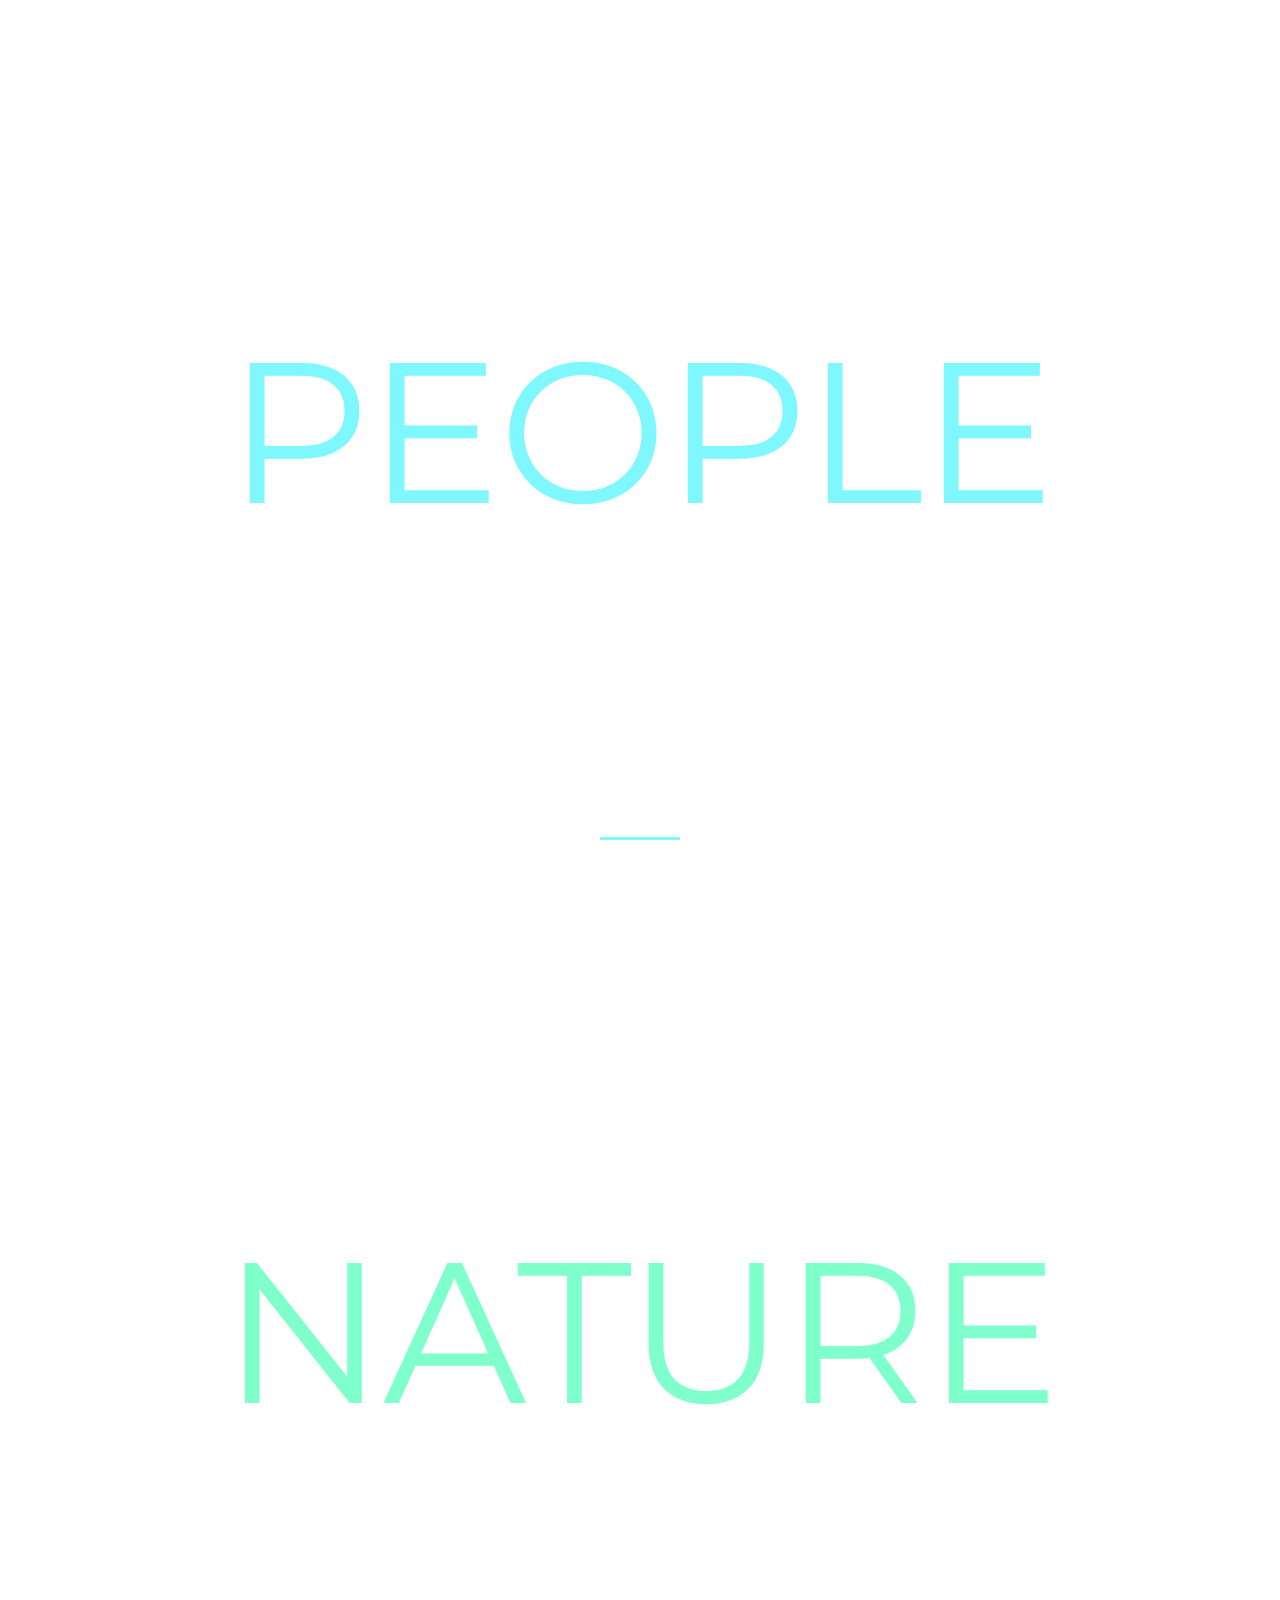
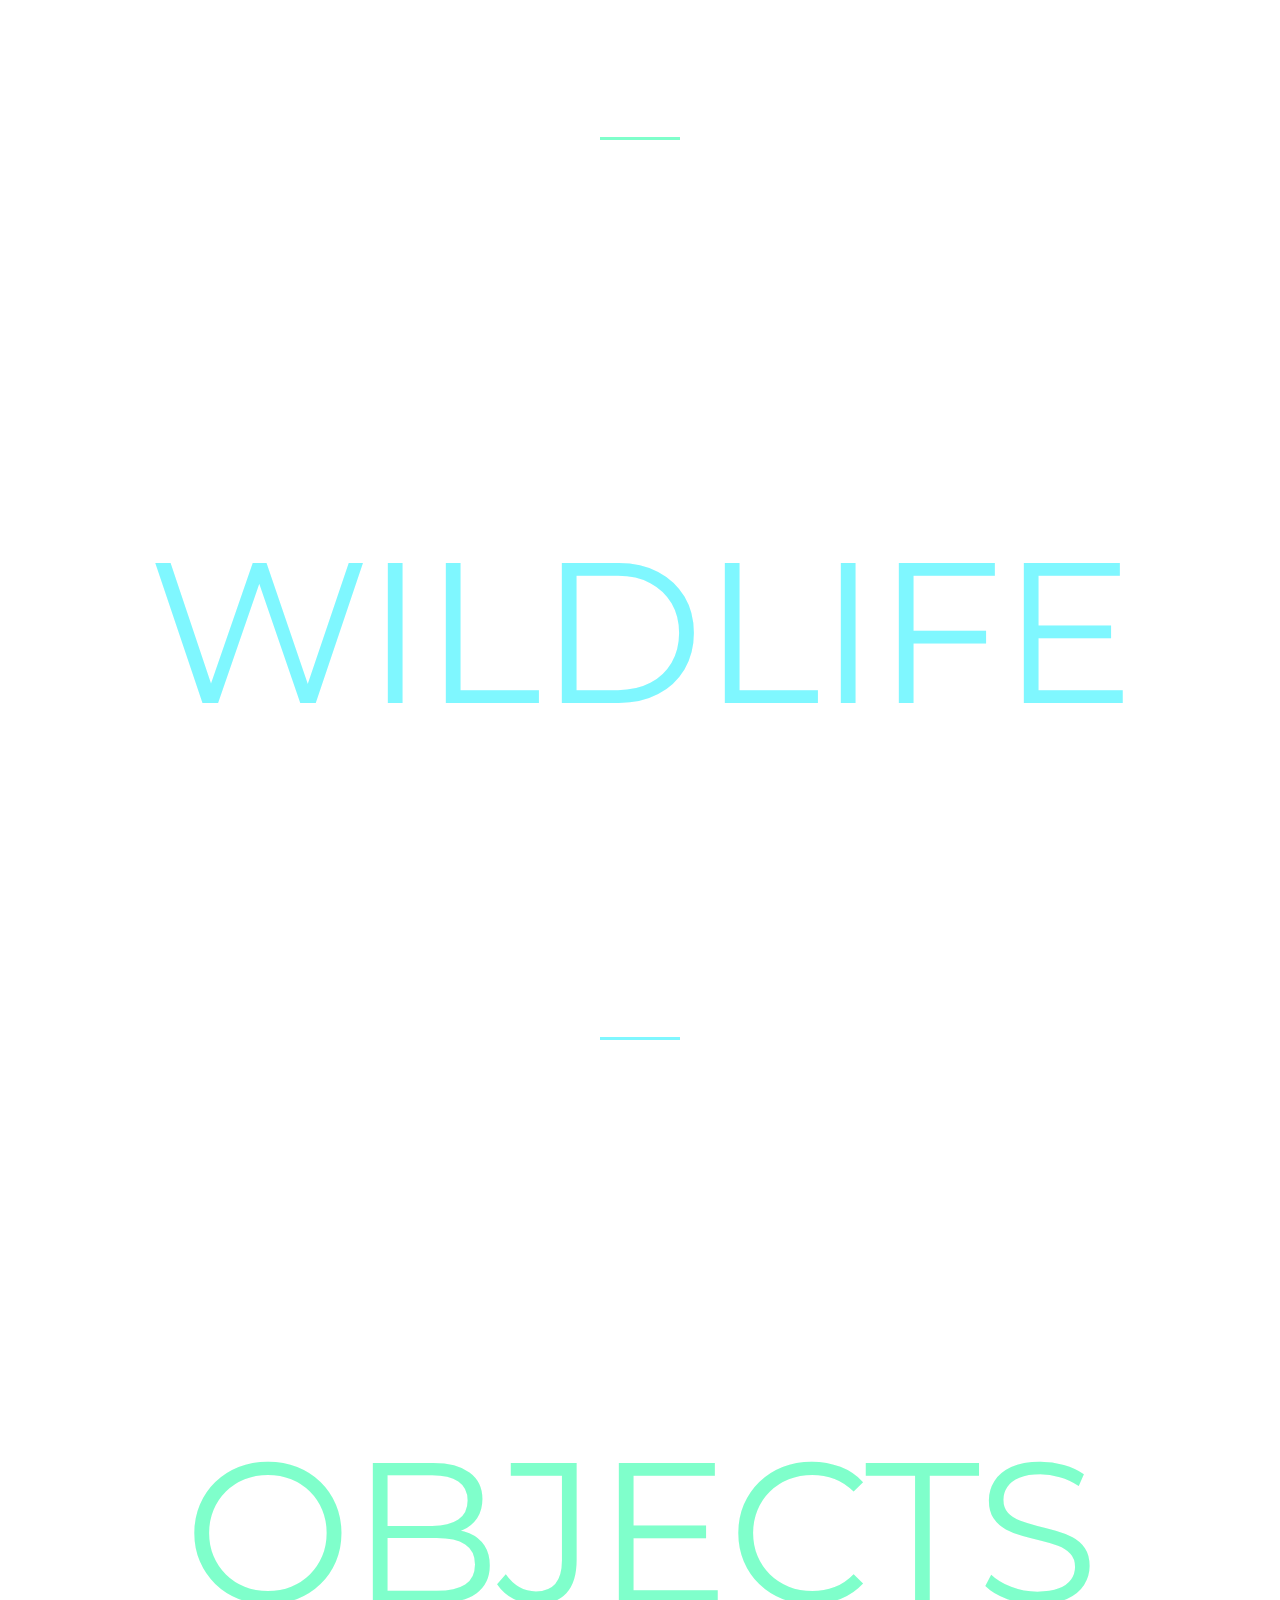
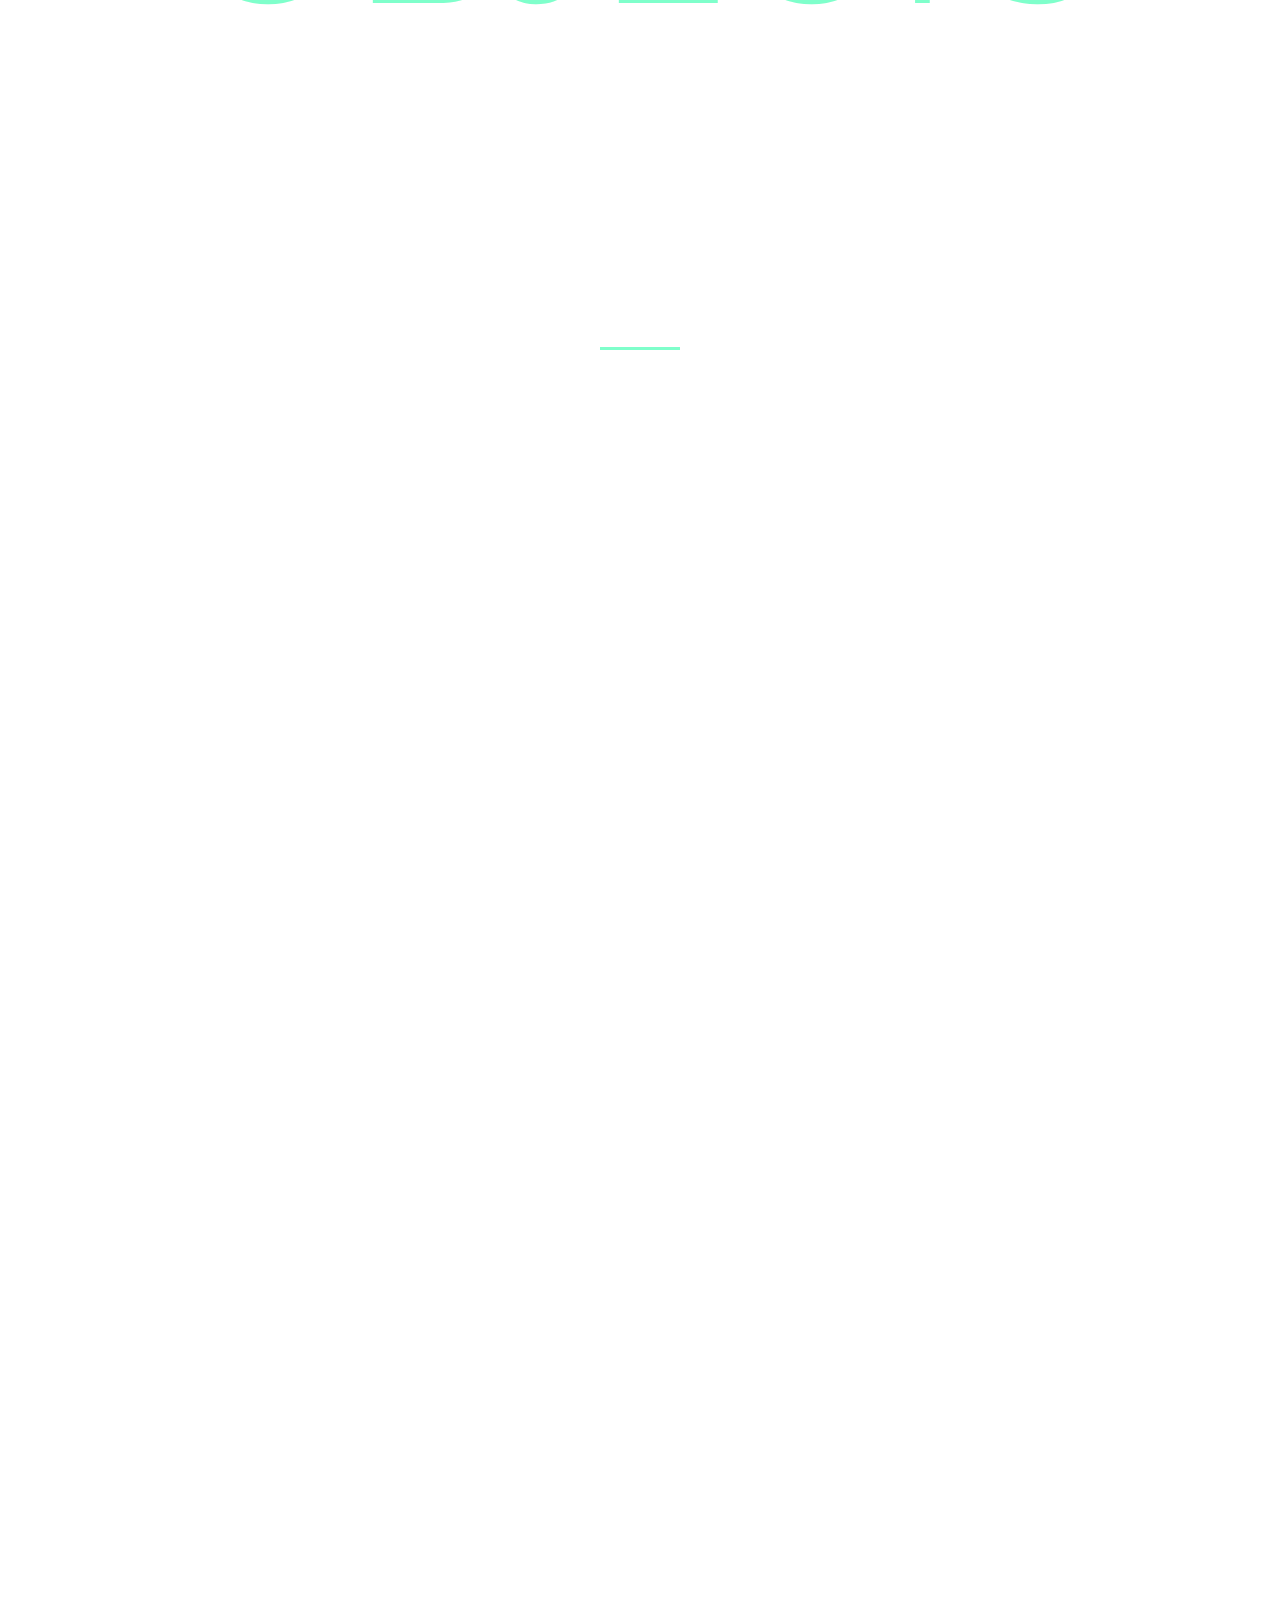
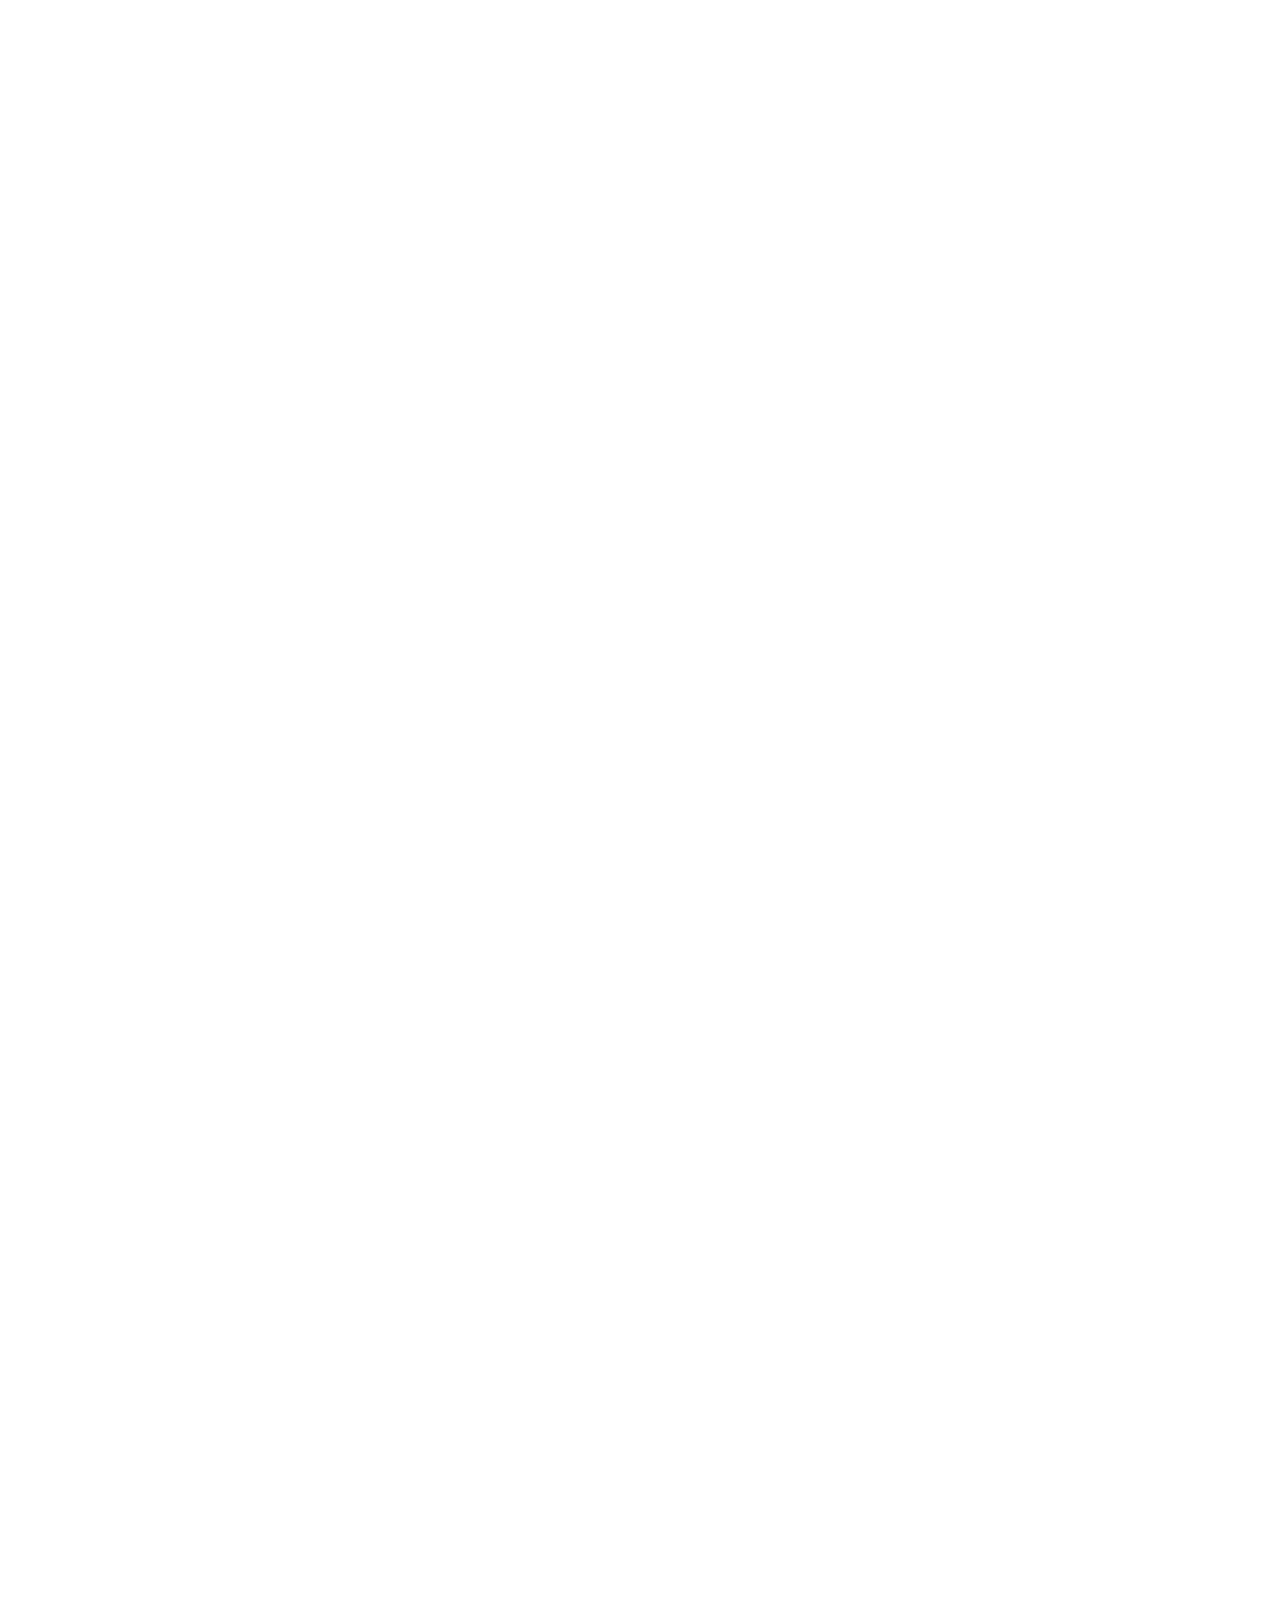
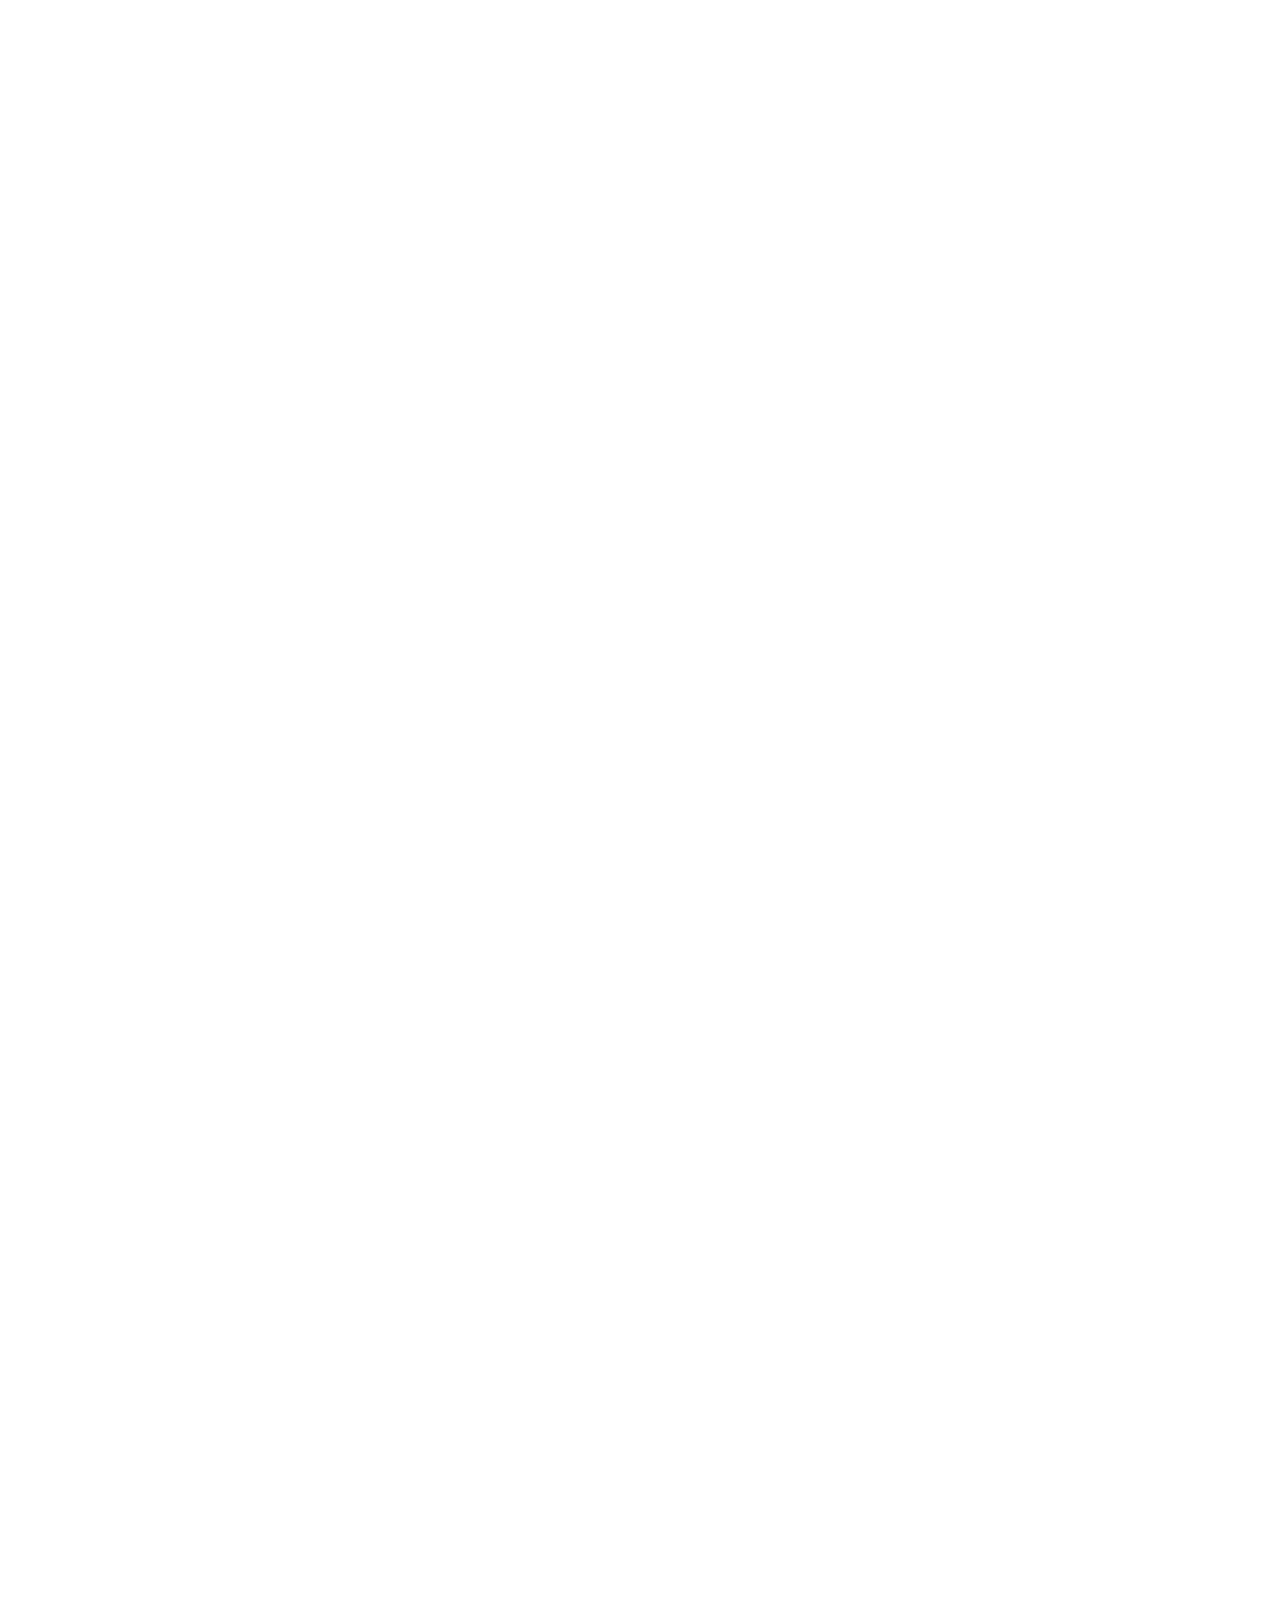
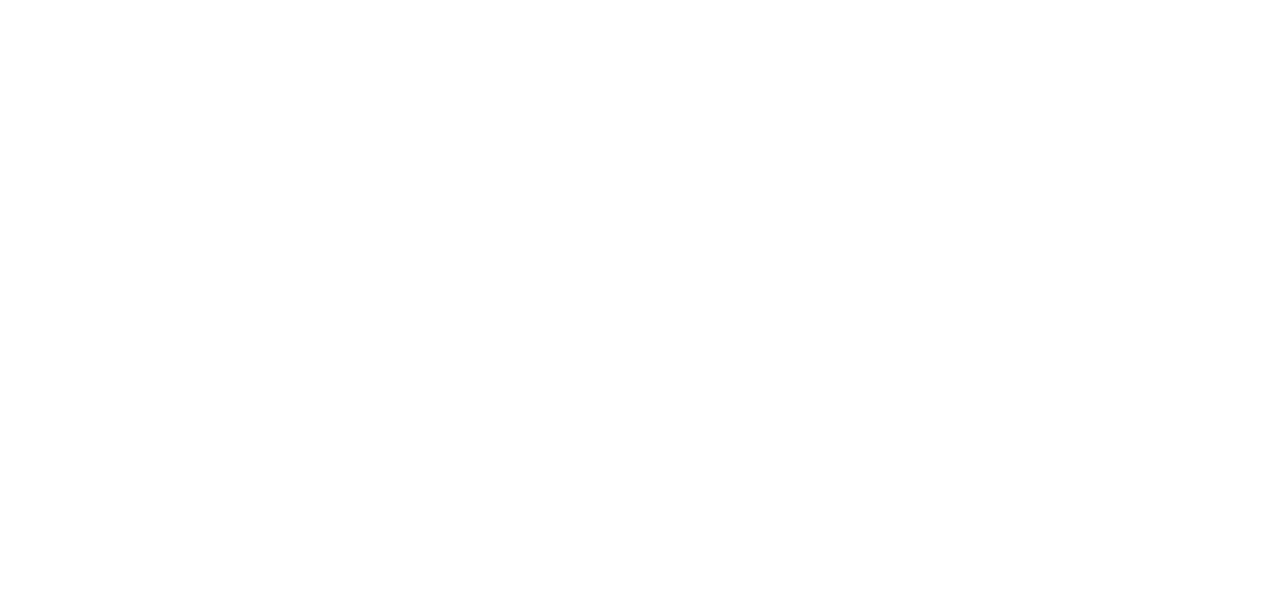
==== index.html @ 82c6b727 "bootstrap" ====
<!doctype html>
<html class="no-js" lang="en">
    <head>
        <!-- title -->
        <title>Brando Responsive & Multipurpose OnePage Template - Photography</title>
        <!-- description -->
        <meta name="description" content="A great collection of creative, responsive, elegant onepage templates for different industries.">
        <!-- keywords -->
        <meta name="keywords" content="creative, css3, html5, onepage, multipurpose, bootstrap, responsive, agency, architecture, resume, blog, photography, restaurant, portfolio, spa, travel, wedding, coming soon">
        <meta charset="utf-8">
        <meta name="author" content="ThemeZaa">
        <meta name="viewport" content="width=device-width,initial-scale=1.0,maximum-scale=1" />
        <!-- favicon -->
        <link rel="shortcut icon" href="images/favicon.png">
        <link rel="apple-touch-icon" href="images/apple-touch-icon-57x57.png">
        <link rel="apple-touch-icon" sizes="72x72" href="images/apple-touch-icon-72x72.png">
        <link rel="apple-touch-icon" sizes="114x114" href="images/apple-touch-icon-114x114.png">
        <!-- animation -->
        <link rel="stylesheet" href="css/animate.css" />
        <!-- bootstrap -->
        <link rel="stylesheet" href="css/bootstrap.min.css" />
        <!-- et line icon --> 
        <link rel="stylesheet" href="css/et-line-icons.css" />
        <!-- font-awesome icon -->
        <link rel="stylesheet" href="css/font-awesome.min.css" />
        <!-- owl carousel -->
        <link rel="stylesheet" href="css/owl.transitions.css" />
        <link rel="stylesheet" href="css/owl.carousel.css" />
        <!-- magnific popup -->
        <link rel="stylesheet" href="css/magnific-popup.css" />
        <!-- style -->
        <link rel="stylesheet" href="css/style.css" />
        <!-- responsive css -->
        <link rel="stylesheet" href="css/responsive.css" />
        <!--[if IE]>
            <script src="js/html5shiv.js"></script>
        <![endif]-->
    </head>
    <body>
        <!-- navigation -->
        <nav class="navbar no-margin-bottom alt-font without-button transparent-header">
            <div class="container navigation-menu">
                <div class="row">
                    <!-- Brand and toggle get grouped for better mobile display -->
                    <div class="col-lg-2 col-md-2 navbar-header">
                        <button type="button" class="navbar-toggle collapsed" data-toggle="collapse" data-target="#bs-example-navbar-collapse-1">
                            <span class="sr-only">Toggle navigation</span>
                            <span class="icon-bar"></span>
                            <span class="icon-bar"></span>
                            <span class="icon-bar"></span>
                        </button>
                        <a class="navbar-brand inner-link" href="#people"><img src="images/logo-photography.png" alt=""/></a>
                    </div>
                    <div class="col-lg-10 col-md-9 col-sm-9 collapse navbar-collapse" id="bs-example-navbar-collapse-1">
                        <ul class="nav navbar-nav">
                            <li><a href="#about" class="inner-link">About</a></li>
                            <li><a href="#services" class="inner-link">Services</a></li>
                            <li><a href="#portfolio" class="inner-link">Portfolio</a></li>
                            <li><a href="#awards" class="inner-link">Awards</a></li>
                            <li><a href="#blog" class="inner-link">Blog</a></li>
                            <li><a href="#contact" class="inner-link">Contact</a></li>
                        </ul>
                    </div>
                </div>
            </div>
        </nav>
        <!-- end navigation -->
        <!-- parallax background -->
        <section id="people" class="no-padding fix-background" style="background-image:url('http://placehold.it/2000x1000');">
            <div class="container full-screen position-relative">
                <div class="slider-typography text-center">
                    <div class="slider-text-middle-main">
                        <div class="slider-text-middle slider-typography-option4">
                            <span class="transparent-blue-text alt-font text-uppercase sm-title-big3 xs-title-extra-large-3">People</span>
                        </div>
                    </div>
                </div>
            </div>
            <div class="scroll-down">
                <p class="alt-font text-uppercase letter-spacing-6 white-text">2480 shots</p>
                <div class="separator-line-thick-long bg-transparent-blue margin-one no-margin-bottom center-col margin-lr-auto"></div>
            </div>
        </section>
        <!-- end parallax background -->
        <!-- parallax background -->
        <section id="nature" class="no-padding fix-background" style="background-image:url('http://placehold.it/2000x1000');">
            <div class="container full-screen position-relative">
                <div class="slider-typography text-center">
                    <div class="slider-text-middle-main">
                        <div class="slider-text-middle slider-typography-option4">
                            <span class="transparent-green-text alt-font text-uppercase sm-title-big3 xs-title-extra-large-3">Nature</span>
                        </div>
                    </div>
                </div>
            </div>
            <div class="scroll-down">
                <p class="alt-font text-uppercase letter-spacing-6 white-text">2609 shots</p>
                <div class="separator-line-thick-long bg-transparent-green margin-one no-margin-bottom center-col margin-lr-auto"></div>
            </div>
        </section>
        <!-- end parallax background -->
        <!-- parallax background -->
        <section id="wildlife" class="no-padding fix-background" style="background-image:url('http://placehold.it/2000x1000');">
            <div class="container full-screen position-relative">
                <div class="slider-typography text-center">
                    <div class="slider-text-middle-main">
                        <div class="slider-text-middle slider-typography-option4">
                            <span class="transparent-blue-text alt-font text-uppercase sm-title-big3 xs-title-extra-large-3">Wildlife</span>
                        </div>
                    </div>
                </div>
            </div>
            <div class="scroll-down">
                <p class="alt-font text-uppercase letter-spacing-6 white-text">2788 shots</p>
                <div class="separator-line-thick-long bg-transparent-blue margin-one no-margin-bottom center-col margin-lr-auto"></div>
            </div>
        </section>
        <!-- end parallax background -->
        <!-- parallax background -->
        <section id="objects" class="no-padding fix-background" style="background-image:url('http://placehold.it/2000x1000');">
            <div class="container full-screen position-relative">
                <div class="slider-typography text-center">
                    <div class="slider-text-middle-main">
                        <div class="slider-text-middle slider-typography-option4">
                            <span class="transparent-green-text alt-font text-uppercase sm-title-big3 xs-title-extra-large-3">Objects</span>
                        </div>
                    </div>
                </div>
            </div>
            <div class="scroll-down">
                <p class="alt-font text-uppercase letter-spacing-6 white-text">2101 shots</p>
                <div class="separator-line-thick-long bg-transparent-green margin-one no-margin-bottom center-col margin-lr-auto"></div>
            </div>
        </section>
        <!-- end parallax background -->
        <!-- about section -->
        <section id="about" class="wow fadeIn no-padding cover-background photography-about background-position-left" style="background-image:url('http://placehold.it/2000x831');">
            <div class="container">
                <div class="row">
                    <!-- section title -->
                    <div class="col-md-6 col-sm-6 text-left margin-thirty-five no-margin-lr no-margin-bottom">
                        <span class="title-big text-uppercase transparent-green-text alt-font md-title-extra-large-5 sm-title-extra-large-4 xs-title-extra-large-3">About</span>
                    </div>
                    <!-- end section title -->
                    <!-- text -->
                    <div class="col-md-6 col-sm-6 margin-thirty-five no-margin-lr no-margin-bottom xs-margin-thirty-five xs-no-margin-lr">
                        <span class="alt-font title-medium text-uppercase photography-quotes xs-title-small">You don't take a<br>photograph, you<br>make it.</span>
                        <p class="text-medium width-60 margin-fifteen no-margin-lr sm-width-90">Lorem Ipsum is simply dummy text of the printing and typesetting industry. Lorem Ipsum has been the industry's standard dummy text ever since the 1500s. Lorem Ipsum is simply dummy text of the printing and typesetting industry. Lorem Ipsum has been the standard dummy text. Lorem Ipsum is simply dummy text of the printing and typesetting industry.</p>
                        <a href="#contact" class="arrow-link alt-font text-uppercase position-relative inner-link">Contact Now</a>
                    </div>
                    <!-- end text -->
                </div>
            </div>
        </section>
        <!-- end about section -->
        <!-- services section -->
        <section id="services" class="wow fadeIn no-padding cover-background photography-services" style="background-image:url('http://placehold.it/2000x561');">
            <div class="container">
                <div class="row">
                    <!-- section title -->
                    <div class="col-md-6 col-sm-6 text-left margin-thirty-five no-margin-lr no-margin-bottom xs-margin-nineteen xs-no-margin-lr xs-no-margin-bottom pull-right xs-width-100">
                        <span class="title-big text-uppercase transparent-green-text alt-font md-title-extra-large-5 sm-title-extra-large-4 xs-title-extra-large-3">Services</span>
                    </div>
                    <!-- end section title -->
                    <!-- text -->
                    <div class="col-md-6 col-sm-6 margin-thirty-five no-margin-lr no-margin-bottom xs-margin-twenty-nine xs-no-margin-lr xs-no-margin-bottom pull-left xs-width-100">
                        <p class="text-medium width-60 margin-fifteen no-margin-lr no-margin-top sm-width-90">Lorem Ipsum is simply dummy text of the printing and typesetting industry. Lorem Ipsum has been the industry's standard dummy text ever since the 1500s. Lorem Ipsum is simply dummy text of the printing and typesetting industry.</p>
                        <a href="#portfolio" class="arrow-link alt-font text-uppercase position-relative inner-link">See Portfolio</a>
                    </div>
                    <!-- end text -->
                </div>
            </div>
        </section>
        <section class="wow fadeIn no-padding photography-services-sub">
            <div class="container-fluid">
                <div class="row">
                    <div class="col-md-6 col-sm-12 no-padding">
                        <!-- services item -->
                        <div class="col-md-6 col-sm-6 text-center no-padding margin-four no-margin-bottom no-margin-lr overflow-hidden hover-box-image sm-no-margin">
                            <figure>
                                <img src="http://placehold.it/900x1068" alt=""/>
                                <figcaption>
                                    <h3 class="alt-font text-uppercase letter-spacing-2 vertical-middle white-text z-index-1 md-title-medium sm-title-extra-large">People</h3>
                                    <div class="hover-box-image-link position-absolute z-index-1"><a href="#portfolio" class="line-link alt-font text-uppercase black-text position-relative inner-link">See Portfolio</a></div>
                                    <div class="grid-style1-border border-transperent-white"></div>
                                </figcaption>
                            </figure>
                        </div>
                        <!-- end services item -->
                        <!-- services item -->
                        <div class="col-md-6 col-sm-6 text-center no-padding hover-box-image">
                            <figure>
                                <img src="http://placehold.it/900x1068" alt=""/>
                                <figcaption>
                                    <h3 class="alt-font text-uppercase letter-spacing-2 vertical-middle white-text z-index-1 md-title-medium sm-title-extra-large">Nature</h3>
                                    <div class="hover-box-image-link position-absolute z-index-1"><a href="#portfolio" class="line-link alt-font text-uppercase black-text position-relative inner-link">See Portfolio</a></div>
                                    <div class="grid-style1-border border-transperent-white"></div>
                                </figcaption>
                            </figure>
                        </div>
                        <!-- end services item -->
                    </div>
                    <div class="col-md-6 col-sm-12 no-padding">
                        <!-- services item -->
                        <div class="col-md-6 col-sm-6 text-center no-padding margin-four no-margin-bottom no-margin-lr overflow-hidden hover-box-image sm-pull-right sm-no-margin xs-float-none">
                            <figure>
                                <img src="http://placehold.it/900x1068" alt=""/>
                                <figcaption>
                                    <h3 class="alt-font text-uppercase letter-spacing-2 vertical-middle white-text z-index-1 md-title-medium sm-title-extra-large">Wildlife</h3>
                                    <div class="hover-box-image-link position-absolute z-index-1"><a href="#portfolio" class="line-link alt-font text-uppercase black-text position-relative inner-link">See Portfolio</a></div>
                                    <div class="grid-style1-border border-transperent-white"></div>
                                </figcaption>
                            </figure>
                        </div>
                        <!-- end services item -->
                        <!-- services item -->
                        <div class="col-md-6 col-sm-6 text-center no-padding hover-box-image">
                            <figure>
                                <img src="http://placehold.it/900x1068" alt=""/>
                                <figcaption>
                                    <h3 class="alt-font text-uppercase letter-spacing-2 vertical-middle white-text z-index-1 md-title-medium sm-title-extra-large">Objects</h3>
                                    <div class="hover-box-image-link position-absolute z-index-1"><a href="#portfolio" class="line-link alt-font text-uppercase black-text position-relative inner-link">See Portfolio</a></div>
                                    <div class="grid-style1-border border-transperent-white"></div>
                                </figcaption>
                            </figure>
                        </div>
                        <!-- end services item -->
                    </div>
                </div>
            </div>
        </section>
        <!-- end services section -->
        <!-- portfolio section -->
        <section id="portfolio" class="masonry work-3col gutter-wide wow fadeIn">
            <div class="container">
                <div class="row">
                    <div class="col-md-12 text-center margin-twenty no-margin-lr no-margin-top">
                        <!-- filter navigation -->
                        <ul class="portfolio-filter nav nav-tabs no-border portfolio-filter-tab-style-4 alt-font text-large text-uppercase letter-spacing-1">
                            <li class="nav active xs-display-inline"><a href="#" data-filter="*" class="position-relative xs-display-inline">All</a></li>
                            <li class="nav xs-display-inline"><a href="#" data-filter=".people" class="position-relative xs-display-inline">People</a></li>
                            <li class="nav xs-display-inline"><a href="#" data-filter=".nature" class="position-relative xs-display-inline">Nature</a></li>
                            <li class="nav xs-display-inline"><a href="#" data-filter=".wildlife" class="position-relative xs-display-inline">Wildlife</a></li>
                            <li class="nav xs-display-inline"><a href="#" data-filter=".objects" class="position-relative xs-display-inline">Objects</a></li>
                        </ul>
                        <!-- end filter navigation -->
                    </div>
                </div>
            </div>
            <div class="container">
                <div class="row">
                    <div class="col-md-12 grid-gallery grid-style4 overflow-hidden">
                        <div class="tab-content">
                            <ul class="masonry-items grid lightbox-gallery">
                                <!-- portfolio item -->
                                <li class="objects nature wildlife">
                                    <figure class="overflow-hidden">
                                        <div class="gallery-img bg-fast-blue-green-gradiant"><a href="http://placehold.it/800x797" title="Herbal Salon"><img src="http://placehold.it/800x797" alt=""></a></div>
                                        <figcaption>
                                            <h3 class="alt-font text-uppercase letter-spacing-2">Herbal Salon</h3>
                                        </figcaption>
                                    </figure>
                                </li>
                                <!-- end portfolio item -->
                                <!-- portfolio item -->
                                <li class="objects people wildlife">
                                    <figure class="overflow-hidden">
                                        <div class="gallery-img bg-fast-blue-green-gradiant"><a href="http://placehold.it/800x1200" title="Tailoring Interior"><img src="http://placehold.it/800x1200" alt=""></a></div>
                                        <figcaption>
                                            <h3 class="alt-font text-uppercase letter-spacing-2">Tailoring Interior</h3>
                                        </figcaption>
                                    </figure>
                                </li>
                                <!-- end portfolio item -->
                                <!-- portfolio item -->
                                <li class="nature people wildlife">
                                    <figure class="overflow-hidden">
                                        <div class="gallery-img bg-fast-blue-green-gradiant"><a href="http://placehold.it/800x797" title="Pixflow Studio"><img src="http://placehold.it/800x797" alt=""></a></div>
                                        <figcaption>
                                            <h3 class="alt-font text-uppercase letter-spacing-2">Pixflow Studio</h3>
                                        </figcaption>
                                    </figure>
                                </li>
                                <!-- end portfolio item -->
                                <!-- portfolio item -->
                                <li class="wildlife people nature">
                                    <figure class="overflow-hidden">
                                        <div class="gallery-img bg-fast-blue-green-gradiant"><a href="http://placehold.it/800x1200" title="Kaya Skin"><img src="http://placehold.it/800x1200" alt=""></a></div>
                                        <figcaption>
                                            <h3 class="alt-font text-uppercase letter-spacing-2">Kaya Skin</h3>
                                        </figcaption>
                                    </figure>
                                </li>
                                <!-- end portfolio item -->
                                <!-- portfolio item -->
                                <li class="objects people">
                                    <figure class="overflow-hidden">
                                        <div class="gallery-img bg-fast-blue-green-gradiant"><a href="http://placehold.it/800x1200" title="Third Glasses"><img src="http://placehold.it/800x1200" alt=""></a></div>
                                        <figcaption>
                                            <h3 class="alt-font text-uppercase letter-spacing-2">Third Glasses</h3>
                                        </figcaption>
                                    </figure>
                                </li>
                                <!-- end portfolio item -->
                                <!-- portfolio item -->
                                <li class="objects ">
                                    <figure class="overflow-hidden">
                                        <div class="gallery-img bg-fast-blue-green-gradiant"><a href="http://placehold.it/800x797" title="Rubber Studio"><img src="http://placehold.it/800x797" alt=""></a></div>
                                        <figcaption>
                                            <h3 class="alt-font text-uppercase letter-spacing-2">Rubber Studio</h3>
                                        </figcaption>
                                    </figure>
                                </li>
                                <!-- end portfolio item -->
                                <!-- portfolio item -->
                                <li class="objects people">
                                    <figure class="overflow-hidden">
                                        <div class="gallery-img bg-fast-blue-green-gradiant"><a href="http://placehold.it/800x797" title="RedDot Media"><img src="http://placehold.it/800x797" alt=""></a></div>
                                        <figcaption>
                                            <h3 class="alt-font text-uppercase letter-spacing-2">RedDot Media</h3>
                                        </figcaption>
                                    </figure>
                                </li>
                                <!-- end portfolio item -->
                                <!-- portfolio item -->
                                <li class="objects people wildlife">
                                    <figure class="overflow-hidden">
                                        <div class="gallery-img bg-fast-blue-green-gradiant"><a href="http://placehold.it/800x1200" title="Lines Shirt"><img src="http://placehold.it/800x1200" alt=""></a></div>
                                        <figcaption>
                                            <h3 class="alt-font text-uppercase letter-spacing-2">Lines Shirt</h3>
                                        </figcaption>
                                    </figure>
                                </li>
                                <!-- end portfolio item -->
                                <!-- portfolio item -->
                                <li class="objects people">
                                    <figure class="overflow-hidden">
                                        <div class="gallery-img bg-fast-blue-green-gradiant"><a href="http://placehold.it/800x797" title="Dot Agency"><img src="http://placehold.it/800x797" alt=""></a></div>
                                        <figcaption>
                                            <h3 class="alt-font text-uppercase letter-spacing-2">Dot Agency</h3>
                                        </figcaption>
                                    </figure>
                                </li>
                                <!-- end portfolio item -->
                                <!-- portfolio item -->
                                <li class="objects people">
                                    <figure class="overflow-hidden">
                                        <div class="gallery-img bg-fast-blue-green-gradiant"><a href="http://placehold.it/800x1200" title="Design Blast"><img src="http://placehold.it/800x1200" alt=""></a></div>
                                        <figcaption>
                                            <h3 class="alt-font text-uppercase letter-spacing-2">Design Blast</h3>
                                        </figcaption>
                                    </figure>
                                </li>
                                <!-- end portfolio item -->
                                <!-- portfolio item -->
                                <li class="objects people wildlife">
                                    <figure class="overflow-hidden">
                                        <div class="gallery-img bg-fast-blue-green-gradiant"><a href="http://placehold.it/800x1200" title="Web Lines"><img src="http://placehold.it/800x1200" alt=""></a></div>
                                        <figcaption>
                                            <h3 class="alt-font text-uppercase letter-spacing-2">Web Lines</h3>
                                        </figcaption>
                                    </figure>
                                </li>
                                <!-- end portfolio item -->
                                <!-- portfolio item -->
                                <li class="objects people">
                                    <figure class="overflow-hidden">
                                        <div class="gallery-img bg-fast-blue-green-gradiant"><a href="http://placehold.it/800x797" title="Sture Inc"><img src="http://placehold.it/800x797" alt=""></a></div>
                                        <figcaption>
                                            <h3 class="alt-font text-uppercase letter-spacing-2">Sture Inc</h3>
                                        </figcaption>
                                    </figure>
                                </li>
                                <!-- end portfolio item -->
                            </ul>
                        </div>
                    </div>
                </div>
            </div>
        </section>
        <!-- end portfolio section -->
        <!-- awards section -->
        <section id="awards" class="wow fadeIn no-padding cover-background photography-awards background-position-left" style="background-image:url('http://placehold.it/2000x831');">
            <div class="container">
                <div class="row">
                    <!-- section title -->
                    <div class="col-md-6 col-sm-6 text-left margin-thirty-five no-margin-lr no-margin-bottom">
                        <span class="title-big text-uppercase transparent-green-text alt-font md-title-extra-large-5 sm-title-extra-large-4 xs-title-extra-large-3">Awards</span>
                    </div>
                    <!-- end section title -->
                    <div class="col-md-6 col-sm-6 margin-twenty-two no-margin-lr">
                        <div class="col-md-12 col-sm-12 padding-fifteen no-padding-lr no-padding-top">
                            <span class="alt-font title-small letter-spacing-1 text-right display-block margin-twenty no-margin-lr no-margin-top awards-year">/ 2015</span>
                            <div class="col-md-12 col-sm-12 no-padding">
                                <!-- awards item -->
                                <div class="col-md-6 col-sm-12 margin-nine no-margin-lr no-margin-top clearfix md-margin-nine md-no-margin-lr md-no-margin-top">
                                    <div class="col-md-4 col-sm-3 col-xs-4 no-padding-left"><img src="http://placehold.it/500x498" alt=""/></div>
                                    <div class="col-md-8 col-sm-9 col-xs-8 position-relative top-minus4 no-padding">
                                        <span class="text-uppercase alt-font display-block">Grand Winner</span>
                                        <span class="text-uppercase text-small">The Human Towers</span>
                                        <div class="separator-line bg-mid-gray2 no-margin-left sm-no-margin-bottom sm-margin-seven sm-no-margin-lr"></div>
                                    </div>
                                </div>
                                <!-- end awards item -->
                                <!-- awards item -->
                                <div class="col-md-6 col-sm-12 margin-nine no-margin-lr no-margin-top clearfix md-margin-nine md-no-margin-lr md-no-margin-top">
                                    <div class="col-md-4 col-sm-3 col-xs-4 no-padding-left"><img src="http://placehold.it/500x498" alt=""/></div>
                                    <div class="col-md-8 col-sm-9 col-xs-8 position-relative top-minus4 no-padding">
                                        <span class="text-uppercase alt-font display-block">Honorable Mention</span>
                                        <span class="text-uppercase text-small">Eyes of Morocco</span>
                                        <div class="separator-line bg-mid-gray2 no-margin-left sm-no-margin-bottom sm-margin-seven sm-no-margin-lr"></div>
                                    </div>
                                </div>
                                <!-- end awards item -->
                            </div>
                            <div class="col-md-12 col-sm-12 no-padding">
                                <!-- awards item -->
                                <div class="clearfix col-md-6 col-sm-12 sm-margin-nine sm-no-margin-lr sm-no-margin-top">
                                    <div class="col-md-4 col-sm-3 col-xs-4 no-padding-left"><img src="http://placehold.it/500x498" alt=""/></div>
                                    <div class="col-md-8 col-sm-9 col-xs-8 position-relative top-minus4 no-padding">
                                        <span class="text-uppercase alt-font display-block">Best Photographer</span>
                                        <span class="text-uppercase text-small">A World Of Snails</span>
                                        <div class="separator-line bg-mid-gray2 no-margin-left sm-no-margin-bottom sm-margin-seven sm-no-margin-lr"></div>
                                    </div>
                                </div>
                                <!-- end awards item -->
                                <!-- awards item -->
                                <div class="clearfix col-md-6 col-sm-12 sm-margin-nine sm-no-margin-lr sm-no-margin-top">
                                    <div class="col-md-4 col-sm-3 col-xs-4 no-padding-left"><img src="http://placehold.it/500x498" alt=""/></div>
                                    <div class="col-md-8 col-sm-9 col-xs-8 position-relative top-minus4 no-padding">
                                        <span class="text-uppercase alt-font display-block">Grand Winner</span>
                                        <span class="text-uppercase text-small">Cost of slavery</span>
                                        <div class="separator-line bg-mid-gray2 no-margin-left sm-no-margin-bottom sm-margin-seven sm-no-margin-lr"></div>
                                    </div>
                                </div>
                                <!-- end awards item -->
                            </div>
                        </div>
                        <div class="col-md-12 col-sm-12 no-padding">
                            <span class="alt-font title-small letter-spacing-1 text-right display-block margin-twenty no-margin-lr no-margin-top awards-year">/ 2014</span>
                            <div class="col-md-12 col-sm-12 no-padding">
                                <!-- awards item -->
                                <div class="clearfix col-md-6 margin-nine no-margin-lr no-margin-top md-margin-nine md-no-margin-lr md-no-margin-top">
                                    <div class="col-md-4 col-sm-3 col-xs-4 no-padding-left"><img src="http://placehold.it/500x498" alt=""/></div>
                                    <div class="col-md-8 col-sm-9 col-xs-8 position-relative top-minus4 no-padding">
                                        <span class="text-uppercase alt-font display-block">Grand Winner</span>
                                        <span class="text-uppercase text-small">The Human Towers</span>
                                        <div class="separator-line bg-mid-gray2 no-margin-left sm-no-margin-bottom sm-margin-seven sm-no-margin-lr"></div>
                                    </div>
                                </div>
                                <!-- end awards item -->
                                <!-- awards item -->
                                <div class="clearfix col-md-6 margin-nine no-margin-lr no-margin-top md-margin-nine md-no-margin-lr md-no-margin-top">
                                    <div class="col-md-4 col-sm-3 col-xs-4 no-padding-left"><img src="http://placehold.it/500x498" alt=""/></div>
                                    <div class="col-md-8 col-sm-9 col-xs-8 position-relative top-minus4 no-padding">
                                        <span class="text-uppercase alt-font display-block">Honorable Mention</span>
                                        <span class="text-uppercase text-small">Eyes of Morocco</span>
                                        <div class="separator-line bg-mid-gray2 no-margin-left sm-no-margin-bottom sm-margin-seven sm-no-margin-lr"></div>
                                    </div>
                                </div>
                                <!-- end awards item -->
                            </div>
                            <div class="col-md-12 col-sm-12 no-padding">
                                <!-- awards item -->
                                <div class="clearfix col-md-6 sm-margin-nine sm-no-margin-lr sm-no-margin-top">
                                    <div class="col-md-4 col-sm-3 col-xs-4 no-padding-left"><img src="http://placehold.it/500x498" alt=""/></div>
                                    <div class="col-md-8 col-sm-9 col-xs-8 position-relative top-minus4 no-padding">
                                        <span class="text-uppercase alt-font display-block">Best Photographer</span>
                                        <span class="text-uppercase text-small">A World Of Snails</span>
                                        <div class="separator-line bg-mid-gray2 no-margin-left sm-no-margin-bottom sm-margin-seven sm-no-margin-lr"></div>
                                    </div>
                                </div>
                                <!-- end awards item -->
                                <!-- awards item -->
                                <div class="clearfix col-md-6 sm-margin-nine sm-no-margin-lr sm-no-margin-top">
                                    <div class="col-md-4 col-sm-3 col-xs-4 no-padding-left"><img src="http://placehold.it/500x498" alt=""/></div>
                                    <div class="col-md-8 col-sm-9 col-xs-8 position-relative top-minus4 no-padding">
                                        <span class="text-uppercase alt-font display-block">Grand Winner</span>
                                        <span class="text-uppercase text-small">Cost of slavery</span>
                                        <div class="separator-line bg-mid-gray2 no-margin-left sm-no-margin-bottom sm-margin-seven sm-no-margin-lr"></div>
                                    </div>
                                </div>
                                <!-- end awards item -->
                            </div>
                        </div>
                    </div>
                </div>
            </div>
        </section>
        <!-- end awards section -->
        <!-- blog section -->
        <section id="blog" class="wow fadeIn no-padding">
            <div class="container-fluid">
                <div class="row">
                    <div class="col-md-12 col-sm-12 blog-post blog-post-style4 no-padding">
                        <!-- blog item -->
                        <article>
                            <!-- blog image -->
                            <div class="post-thumbnail">
                                <img src="http://placehold.it/1920x500" alt=""/>
                            </div>
                            <!-- end blog image -->
                            <div class="container post-details">
                                <div class="row margin-thirteen no-margin-lr">
                                    <div class="col-md-6 col-sm-6">
                                        <div class="col-md-2 col-sm-5 no-padding"><span class="post-date alt-font fast-green-text xs-title-extra-large-3">15</span></div>
                                        <div class="col-md-9 col-sm-7 no-padding post-date-month-main"><span class="post-date-month alt-font white-text text-uppercase letter-spacing-1">August 2015</span></div>
                                    </div>
                                    <div class="col-md-5 col-sm-6">
                                        <h6 class="alt-font margin-seven no-margin-top no-margin-lr position-relative top6 xs-text-medium"><a href="blog-details.html">It is more important to click with people than to click the shutter.</a></h6>
                                        <span class="text-small text-uppercase letter-spacing-1 alt-font white-text">Posted by <a href="blog.html">Paul Scrivens</a></span>
                                    </div>
                                </div>
                            </div>
                        </article>
                        <!-- end blog item -->
                        <!-- blog item -->
                        <article>
                            <!-- blog image -->
                            <div class="post-thumbnail">
                                <img src="http://placehold.it/1920x500" alt=""/>
                            </div>
                            <!-- end blog image -->
                            <div class="container post-details">
                                <div class="row margin-thirteen no-margin-lr">
                                    <div class="col-md-6 col-sm-6">
                                        <div class="col-md-2 col-sm-5 no-padding"><span class="post-date alt-font fast-green-text xs-title-extra-large-3">14</span></div>
                                        <div class="col-md-9 col-sm-7 no-padding post-date-month-main"><span class="post-date-month alt-font white-text text-uppercase letter-spacing-1">August 2015</span></div>
                                    </div>
                                    <div class="col-md-5 col-sm-6">
                                        <h6 class="alt-font margin-seven no-margin-top no-margin-lr position-relative top6 xs-text-medium"><a href="blog-details.html">Taking an image, freezing a moment, reveals how rich reality truly is.</a></h6>
                                        <span class="text-small text-uppercase letter-spacing-1 alt-font white-text">Posted by <a href="blog.html">Jeremy Girard</a></span>
                                    </div>
                                </div>
                            </div>
                        </article>
                        <!-- end blog item -->
                        <!-- blog item -->
                        <article>
                            <!-- blog image -->
                            <div class="post-thumbnail">
                                <img src="http://placehold.it/1920x500" alt=""/>
                            </div>
                            <!-- end blog image -->
                            <div class="container post-details">
                                <div class="row margin-thirteen no-margin-lr">
                                    <div class="col-md-6 col-sm-6">
                                        <div class="col-md-2 col-sm-5 no-padding"><span class="post-date alt-font fast-green-text xs-title-extra-large-3">02</span></div>
                                        <div class="col-md-9 col-sm-7 no-padding post-date-month-main"><span class="post-date-month alt-font white-text text-uppercase letter-spacing-1">August 2015</span></div>
                                    </div>
                                    <div class="col-md-5 col-sm-6">
                                        <h6 class="alt-font margin-seven no-margin-top no-margin-lr position-relative top6 xs-text-medium"><a href="blog-details.html">We are making photographs to understand what our lives mean to us.</a></h6>
                                        <span class="text-small text-uppercase letter-spacing-1 alt-font white-text">Posted by <a href="blog.html">Colin Powell</a></span>
                                    </div>
                                </div>
                            </div>
                        </article>
                        <!-- end blog item -->
                        <!-- blog item -->
                        <article>
                            <!-- blog image -->
                            <div class="post-thumbnail">
                                <img src="http://placehold.it/1920x500" alt=""/>
                            </div>
                            <!-- end blog image -->
                            <div class="container post-details">
                                <div class="row margin-thirteen no-margin-lr">
                                    <div class="col-md-6 col-sm-6">
                                        <div class="col-md-2 col-sm-5 no-padding"><span class="post-date alt-font fast-green-text xs-title-extra-large-3">28</span></div>
                                        <div class="col-md-9 col-sm-7 no-padding post-date-month-main"><span class="post-date-month alt-font white-text text-uppercase letter-spacing-1">July 2015</span></div>
                                    </div>
                                    <div class="col-md-5 col-sm-6">
                                        <h6 class="alt-font margin-seven no-margin-top no-margin-lr position-relative top6 xs-text-medium"><a href="blog-details.html">You don't take a photograph. You ask quietly to borrow it.</a></h6>
                                        <span class="text-small text-uppercase letter-spacing-1 alt-font white-text">Posted by <a href="blog.html">Shoko Mugikura</a></span>
                                    </div>
                                </div>
                            </div>
                        </article>
                        <!-- end blog item -->
                        <!-- blog item -->
                        <article>
                            <!-- blog image -->
                            <div class="post-thumbnail">
                                <img src="http://placehold.it/1920x500" alt=""/>
                            </div>
                            <!-- end blog image -->
                            <div class="container post-details">
                                <div class="row margin-thirteen no-margin-lr">
                                    <div class="col-md-6 col-sm-6">
                                        <div class="col-md-2 col-sm-5 no-padding"><span class="post-date alt-font fast-green-text xs-title-extra-large-3">26</span></div>
                                        <div class="col-md-9 col-sm-7 no-padding post-date-month-main"><span class="post-date-month alt-font white-text text-uppercase letter-spacing-1">July 2015</span></div>
                                    </div>
                                    <div class="col-md-5 col-sm-6">
                                        <h6 class="alt-font margin-seven no-margin-top no-margin-lr position-relative top6 xs-text-medium"><a href="blog-details.html">A portrait is not made in the camera but on either side of it.</a></h6>
                                        <span class="text-small text-uppercase letter-spacing-1 alt-font white-text">Posted by <a href="blog.html">Nathan Ford</a></span>
                                    </div>
                                </div>
                            </div>
                        </article>
                        <!-- end blog item -->
                    </div>
                </div>
            </div>
        </section>
        <!-- end blog section -->
        <!-- contact section -->
        <section id="contact" class="wow fadeIn">
            <div class="container position-relative">
                <div class="row">
                    <!-- text -->
                    <div class="col-md-8 col-sm-12 center-col">
                        <div class="col-md-4 col-sm-4 col-xs-12 text-center xs-margin-nineteen xs-no-margin-lr xs-no-margin-top">
                            <i class="icon-map-pin icon-small display-block margin-seven no-margin-top no-margin-lr"></i>
                            <span class="alt-font text-uppercase">301 The Greenhouse,<br>London, E2 8DY.</span>
                        </div>
                        <div class="col-md-4 col-sm-4 col-xs-12 text-center xs-margin-nineteen xs-no-margin-lr xs-no-margin-top">
                            <i class="icon-clipboard icon-small display-block margin-seven no-margin-top no-margin-lr"></i>
                            <span class="alt-font text-uppercase">General Enquiries<br><a href="mailto:sales@domain.com">sales@domain.com</a></span>
                        </div>
                        <div class="col-md-4 col-sm-4 col-xs-12 text-center xs-margin-nineteen xs-no-margin-lr xs-no-margin-top">
                            <i class="icon-phone icon-small display-block margin-seven no-margin-top no-margin-lr"></i>
                            <span class="alt-font text-uppercase">Call us Today<br>+44 (0) 123 456 7890</span>
                        </div>
                    </div>
                    <!-- end text -->
                </div>
                <div class="row margin-fifteen no-margin-bottom no-margin-lr">
                    <!-- form -->
                    <form id="photographycontactform" action="javascript:void(0)" method="post">
                        <div class="col-md-10 col-sm-12 center-col">
                            <div id="success" class="no-margin-lr"></div>       
                            <div class="col-md-6 col-sm-12 xs-no-padding">
                                <input type="text" placeholder="YOUR NAME" name="name" id="name" class="medium-input alt-font">
                                <input type="text" placeholder="YOUR EMAIL" name="email" id="email" class="medium-input alt-font">
                            </div>
                            <div class="col-md-6 col-sm-12 xs-no-padding">
                                <textarea placeholder="YOUR MESSAGE" name="comment" id="comment" class="medium-input alt-font" style="height:122px"></textarea>
                            </div>
                            <div class="col-md-12 col-sm-12 xs-no-padding">
                                <div class="col-md-6 col-sm-9 col-xs-12 no-padding-left"><span class="required alt-font">*Please complete all fields correctly</span></div>
                                <div class="col-md-3 col-sm-3 col-xs-12 f-right no-padding-right xs-no-padding xs-margin-fifteen xs-no-margin-bottom xs-no-margin-lr"><input type="button" class="no-margin xs-f-left sm-pull-right highlight-button-black-background btn btn-small" value="send message" name="send message" id="photography-contact-button"></div>
                            </div>
                        </div>
                    </form>
                    <!-- end form -->
                </div>
            </div>
        </section>
        <!-- end contact section -->
        <!-- footer -->
        <footer class="wow fadeIn cover-background" style="background-image:url('http://placehold.it/2000x491');">
            <div class="footer-top">
                <div class="container">
                    <div class="row">
                        <div class="col-md-12 col-sm-12 text-center">
                            <span class="text-uppercase alt-font text-large margin-four no-margin-lr no-margin-top display-block medium-gray-text xs-margin-nineteen xs-no-margin-lr xs-no-margin-top">Can't wait to get involved,<br> <span>Connect with us now!</span></span>
                        </div>
                        <div class="col-md-12 col-sm-12 text-center footer-social social-icon">
                            <!-- social media link -->
                            <a href="https://www.facebook.com/" target="_blank"><i class="fa fa-facebook"></i></a><a href="https://twitter.com/" target="_blank"><i class="fa fa-twitter"></i></a><a href="https://plus.google.com" target="_blank"><i class="fa fa-google-plus"></i></a><a href="https://www.youtube.com/" target="_blank"><i class="fa fa-youtube"></i></a><a href="https://www.linkedin.com/" target="_blank"><i class="fa fa-linkedin"></i></a><a href="https://dribbble.com/" target="_blank"><i class="fa fa-dribbble"></i></a>
                            <!-- end social media link -->
                        </div>
                        <div class="col-md-12 col-sm-12 text-center alt-font margin-three no-margin-lr no-margin-bottom">
                            <span class="text-small text-uppercase letter-spacing-1">&copy; 2015 Brando is proudly powered by <a href="http://www.themezaa.com/" target="_blank">ThemeZaa.</a></span>
                        </div>
                    </div>
                </div>
            </div>
        </footer>
        <!-- end footer -->
        <!-- scroll to top -->
        <a href="javascript:;" class="scrollToTop"><i class="fa fa-angle-up"></i></a>
        <!-- end scroll to top -->
        <!-- javascript libraries -->
        <script type="text/javascript" src="js/jquery.min.js"></script>
        <script type="text/javascript" src="js/modernizr.js"></script>
        <script type="text/javascript" src="js/bootstrap.min.js"></script>
        <script type="text/javascript" src="js/jquery.easing.1.3.js"></script>
        <script type="text/javascript" src="js/skrollr.min.js"></script>
        <script type="text/javascript" src="js/smooth-scroll.js"></script>
        <script type="text/javascript" src="js/jquery.appear.js"></script>
        <!-- menu navigation -->
        <script type="text/javascript" src="js/jquery.nav.js"></script>
        <!-- animation -->
        <script type="text/javascript" src="js/wow.min.js"></script>
        <!-- page scroll -->
        <script type="text/javascript" src="js/page-scroll.js"></script>
        <!-- owl carousel -->
        <script type="text/javascript" src="js/owl.carousel.min.js"></script>
        <!-- counter -->
        <script type="text/javascript" src="js/jquery.countTo.js"></script>
        <!-- parallax -->
        <script type="text/javascript" src="js/jquery.parallax-1.1.3.js"></script>
        <!-- magnific popup -->
        <script type="text/javascript" src="js/jquery.magnific-popup.min.js"></script>
        <!-- portfolio with shorting tab -->
        <script type="text/javascript" src="js/isotope.pkgd.min.js"></script>
        <!-- images loaded -->
        <script type="text/javascript" src="js/imagesloaded.pkgd.min.js"></script>
        <!-- pull menu -->
        <script type="text/javascript" src="js/classie.js"></script>
        <!-- counter  -->
        <script type="text/javascript" src="js/counter.js"></script>
        <!-- fit video  -->
        <script type="text/javascript" src="js/jquery.fitvids.js"></script>
        <!-- setting -->
        <script type="text/javascript" src="js/main.js"></script>
    </body>
</html>
---- css/et-line-icons.css ----
@font-face {
	font-family: 'et-line';
	src:url('../fonts/et-line.eot');
	src:url('../fonts/et-line.eot?#iefix') format('embedded-opentype'),
		url('../fonts/et-line.woff') format('woff'),
		url('../fonts/et-line.ttf') format('truetype'),
		url('../fonts/et-line.svg#et-line') format('svg');
	font-weight: normal;
	font-style: normal;
}

/* Use the following CSS code if you want to use data attributes for inserting your icons */
[data-icon]:before {
	font-family: 'et-line';
	content: attr(data-icon);
	speak: none;
	font-weight: normal;
	font-variant: normal;
	text-transform: none;
	line-height: 1;
	-webkit-font-smoothing: antialiased;
	-moz-osx-font-smoothing: grayscale;
	display:inline-block;
}

/* Use the following CSS code if you want to have a class per icon */
/*
Instead of a list of all class selectors,
you can use the generic selector below, but it's slower:
[class*="icon-"] {
*/
.icon-mobile, .icon-laptop, .icon-desktop, .icon-tablet, .icon-phone, .icon-document, .icon-documents, .icon-search, .icon-clipboard, .icon-newspaper, .icon-notebook, .icon-book-open, .icon-browser, .icon-calendar, .icon-presentation, .icon-picture, .icon-pictures, .icon-video, .icon-camera, .icon-printer, .icon-toolbox, .icon-briefcase, .icon-wallet, .icon-gift, .icon-bargraph, .icon-grid, .icon-expand, .icon-focus, .icon-edit, .icon-adjustments, .icon-ribbon, .icon-hourglass, .icon-lock, .icon-megaphone, .icon-shield, .icon-trophy, .icon-flag, .icon-map, .icon-puzzle, .icon-basket, .icon-envelope, .icon-streetsign, .icon-telescope, .icon-gears, .icon-key, .icon-paperclip, .icon-attachment, .icon-pricetags, .icon-lightbulb, .icon-layers, .icon-pencil, .icon-tools, .icon-tools-2, .icon-scissors, .icon-paintbrush, .icon-magnifying-glass, .icon-circle-compass, .icon-linegraph, .icon-mic, .icon-strategy, .icon-beaker, .icon-caution, .icon-recycle, .icon-anchor, .icon-profile-male, .icon-profile-female, .icon-bike, .icon-wine, .icon-hotairballoon, .icon-globe, .icon-genius, .icon-map-pin, .icon-dial, .icon-chat, .icon-heart, .icon-cloud, .icon-upload, .icon-download, .icon-target, .icon-hazardous, .icon-piechart, .icon-speedometer, .icon-global, .icon-compass, .icon-lifesaver, .icon-clock, .icon-aperture, .icon-quote, .icon-scope, .icon-alarmclock, .icon-refresh, .icon-happy, .icon-sad, .icon-facebook, .icon-twitter, .icon-googleplus, .icon-rss, .icon-tumblr, .icon-linkedin, .icon-dribbble {
	font-family: 'et-line';
	speak: none;
	font-style: normal;
	font-weight: normal;
	font-variant: normal;
	text-transform: none;
	line-height: 1.1;
	-webkit-font-smoothing: antialiased;
	-moz-osx-font-smoothing: grayscale;
	display:inline-block;
}
.icon-mobile:before {
	content: "\e000";
}
.icon-laptop:before {
	content: "\e001";
}
.icon-desktop:before {
	content: "\e002";
}
.icon-tablet:before {
	content: "\e003";
}
.icon-phone:before {
	content: "\e004";
}
.icon-document:before {
	content: "\e005";
}
.icon-documents:before {
	content: "\e006";
}
.icon-search:before {
	content: "\e007";
}
.icon-clipboard:before {
	content: "\e008";
}
.icon-newspaper:before {
	content: "\e009";
}
.icon-notebook:before {
	content: "\e00a";
}
.icon-book-open:before {
	content: "\e00b";
}
.icon-browser:before {
	content: "\e00c";
}
.icon-calendar:before {
	content: "\e00d";
}
.icon-presentation:before {
	content: "\e00e";
}
.icon-picture:before {
	content: "\e00f";
}
.icon-pictures:before {
	content: "\e010";
}
.icon-video:before {
	content: "\e011";
}
.icon-camera:before {
	content: "\e012";
}
.icon-printer:before {
	content: "\e013";
}
.icon-toolbox:before {
	content: "\e014";
}
.icon-briefcase:before {
	content: "\e015";
}
.icon-wallet:before {
	content: "\e016";
}
.icon-gift:before {
	content: "\e017";
}
.icon-bargraph:before {
	content: "\e018";
}
.icon-grid:before {
	content: "\e019";
}
.icon-expand:before {
	content: "\e01a";
}
.icon-focus:before {
	content: "\e01b";
}
.icon-edit:before {
	content: "\e01c";
}
.icon-adjustments:before {
	content: "\e01d";
}
.icon-ribbon:before {
	content: "\e01e";
}
.icon-hourglass:before {
	content: "\e01f";
}
.icon-lock:before {
	content: "\e020";
}
.icon-megaphone:before {
	content: "\e021";
}
.icon-shield:before {
	content: "\e022";
}
.icon-trophy:before {
	content: "\e023";
}
.icon-flag:before {
	content: "\e024";
}
.icon-map:before {
	content: "\e025";
}
.icon-puzzle:before {
	content: "\e026";
}
.icon-basket:before {
	content: "\e027";
}
.icon-envelope:before {
	content: "\e028";
}
.icon-streetsign:before {
	content: "\e029";
}
.icon-telescope:before {
	content: "\e02a";
}
.icon-gears:before {
	content: "\e02b";
}
.icon-key:before {
	content: "\e02c";
}
.icon-paperclip:before {
	content: "\e02d";
}
.icon-attachment:before {
	content: "\e02e";
}
.icon-pricetags:before {
	content: "\e02f";
}
.icon-lightbulb:before {
	content: "\e030";
}
.icon-layers:before {
	content: "\e031";
}
.icon-pencil:before {
	content: "\e032";
}
.icon-tools:before {
	content: "\e033";
}
.icon-tools-2:before {
	content: "\e034";
}
.icon-scissors:before {
	content: "\e035";
}
.icon-paintbrush:before {
	content: "\e036";
}
.icon-magnifying-glass:before {
	content: "\e037";
}
.icon-circle-compass:before {
	content: "\e038";
}
.icon-linegraph:before {
	content: "\e039";
}
.icon-mic:before {
	content: "\e03a";
}
.icon-strategy:before {
	content: "\e03b";
}
.icon-beaker:before {
	content: "\e03c";
}
.icon-caution:before {
	content: "\e03d";
}
.icon-recycle:before {
	content: "\e03e";
}
.icon-anchor:before {
	content: "\e03f";
}
.icon-profile-male:before {
	content: "\e040";
}
.icon-profile-female:before {
	content: "\e041";
}
.icon-bike:before {
	content: "\e042";
}
.icon-wine:before {
	content: "\e043";
}
.icon-hotairballoon:before {
	content: "\e044";
}
.icon-globe:before {
	content: "\e045";
}
.icon-genius:before {
	content: "\e046";
}
.icon-map-pin:before {
	content: "\e047";
}
.icon-dial:before {
	content: "\e048";
}
.icon-chat:before {
	content: "\e049";
}
.icon-heart:before {
	content: "\e04a";
}
.icon-cloud:before {
	content: "\e04b";
}
.icon-upload:before {
	content: "\e04c";
}
.icon-download:before {
	content: "\e04d";
}
.icon-target:before {
	content: "\e04e";
}
.icon-hazardous:before {
	content: "\e04f";
}
.icon-piechart:before {
	content: "\e050";
}
.icon-speedometer:before {
	content: "\e051";
}
.icon-global:before {
	content: "\e052";
}
.icon-compass:before {
	content: "\e053";
}
.icon-lifesaver:before {
	content: "\e054";
}
.icon-clock:before {
	content: "\e055";
}
.icon-aperture:before {
	content: "\e056";
}
.icon-quote:before {
	content: "\e057";
}
.icon-scope:before {
	content: "\e058";
}
.icon-alarmclock:before {
	content: "\e059";
}
.icon-refresh:before {
	content: "\e05a";
}
.icon-happy:before {
	content: "\e05b";
}
.icon-sad:before {
	content: "\e05c";
}
.icon-facebook:before {
	content: "\e05d";
}
.icon-twitter:before {
	content: "\e05e";
}
.icon-googleplus:before {
	content: "\e05f";
}
.icon-rss:before {
	content: "\e060";
}
.icon-tumblr:before {
	content: "\e061";
}
.icon-linkedin:before {
	content: "\e062";
}
.icon-dribbble:before {
	content: "\e063";
}
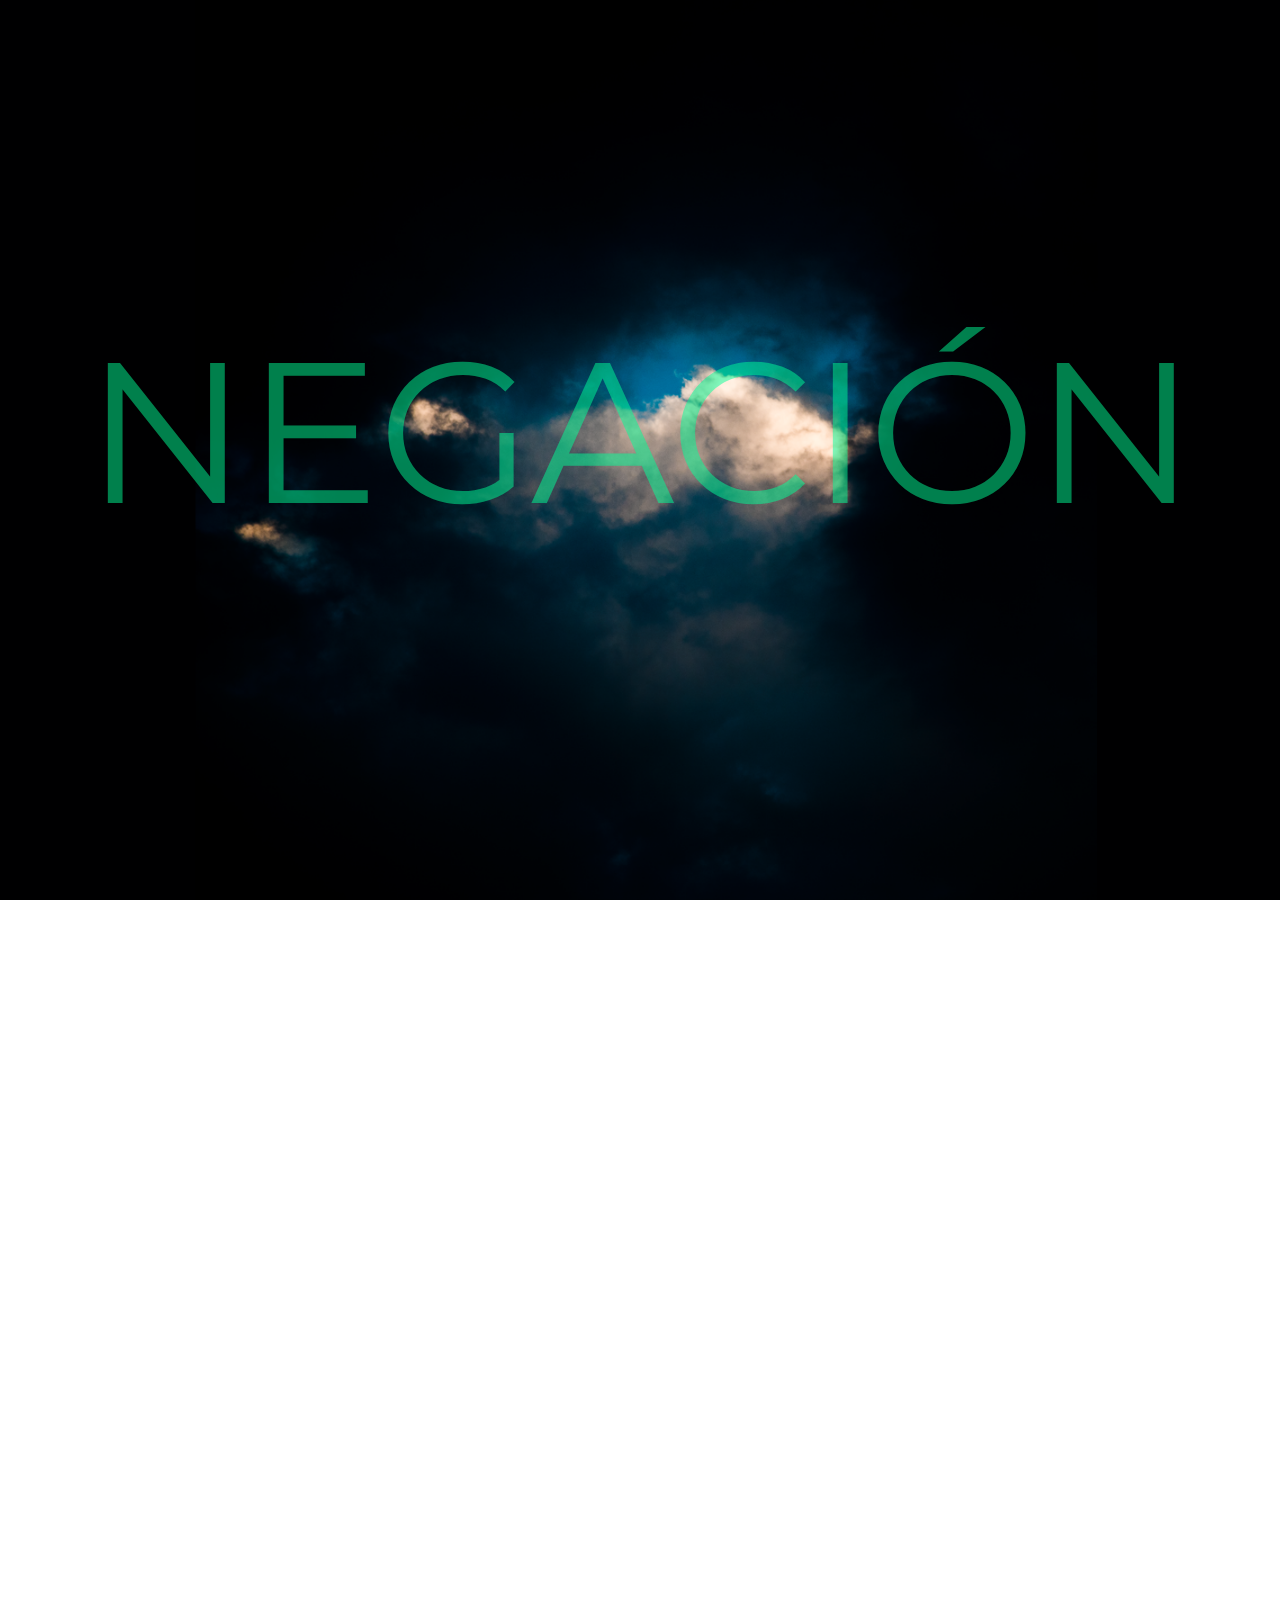
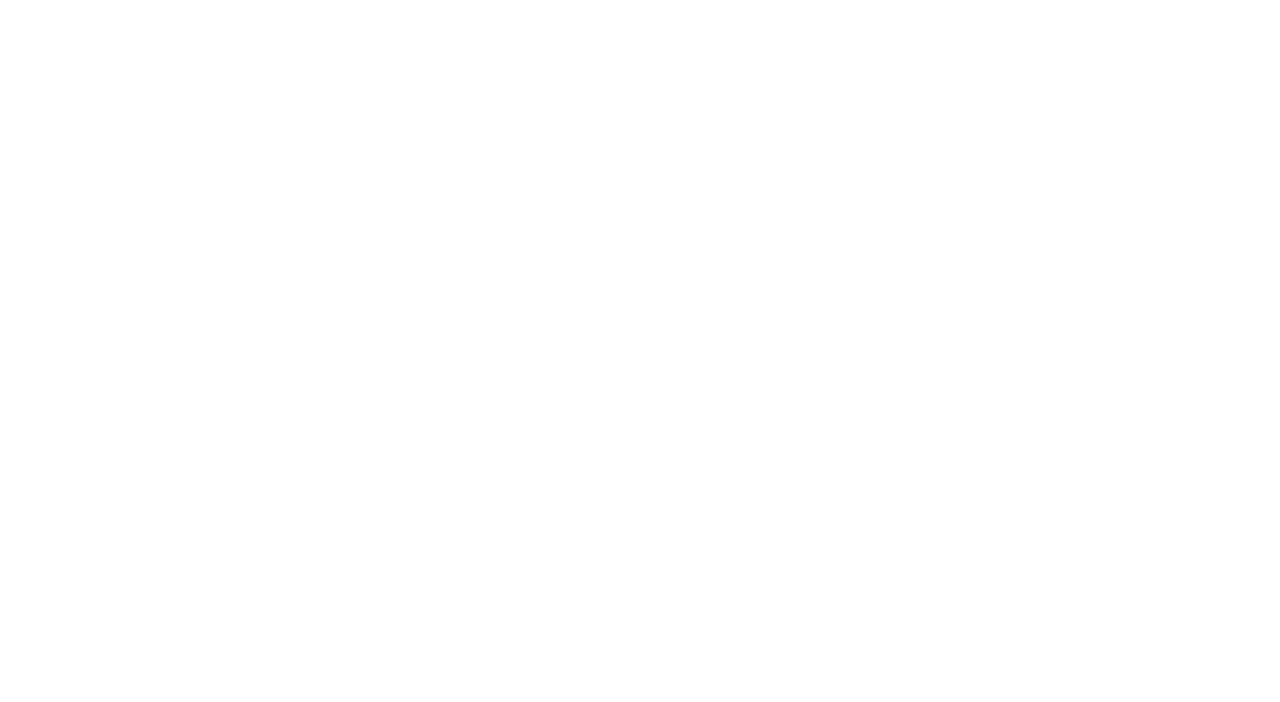
==== commit 6f3b7df5: "bg" ====
--- a/index.html
+++ b/index.html
@@ -1,14 +1,14 @@
 <!doctype html>
-<html class="no-js" lang="en">
+<html class="no-js" lang="es">
     <head>
         <!-- title -->
-        <title>Brando Responsive & Multipurpose OnePage Template - Photography</title>
+        <title>Assyrian</title>
         <!-- description -->
-        <meta name="description" content="A great collection of creative, responsive, elegant onepage templates for different industries.">
+        <meta name="description" content="">
         <!-- keywords -->
-        <meta name="keywords" content="creative, css3, html5, onepage, multipurpose, bootstrap, responsive, agency, architecture, resume, blog, photography, restaurant, portfolio, spa, travel, wedding, coming soon">
+        
         <meta charset="utf-8">
-        <meta name="author" content="ThemeZaa">
+        <meta name="author" content="guiberraMX">
         <meta name="viewport" content="width=device-width,initial-scale=1.0,maximum-scale=1" />
         <!-- favicon -->
         <link rel="shortcut icon" href="images/favicon.png">
@@ -38,99 +38,20 @@
     </head>
     <body>
         <!-- navigation -->
-        <nav class="navbar no-margin-bottom alt-font without-button transparent-header">
-            <div class="container navigation-menu">
-                <div class="row">
-                    <!-- Brand and toggle get grouped for better mobile display -->
-                    <div class="col-lg-2 col-md-2 navbar-header">
-                        <button type="button" class="navbar-toggle collapsed" data-toggle="collapse" data-target="#bs-example-navbar-collapse-1">
-                            <span class="sr-only">Toggle navigation</span>
-                            <span class="icon-bar"></span>
-                            <span class="icon-bar"></span>
-                            <span class="icon-bar"></span>
-                        </button>
-                        <a class="navbar-brand inner-link" href="#people"><img src="images/logo-photography.png" alt=""/></a>
-                    </div>
-                    <div class="col-lg-10 col-md-9 col-sm-9 collapse navbar-collapse" id="bs-example-navbar-collapse-1">
-                        <ul class="nav navbar-nav">
-                            <li><a href="#about" class="inner-link">About</a></li>
-                            <li><a href="#services" class="inner-link">Services</a></li>
-                            <li><a href="#portfolio" class="inner-link">Portfolio</a></li>
-                            <li><a href="#awards" class="inner-link">Awards</a></li>
-                            <li><a href="#blog" class="inner-link">Blog</a></li>
-                            <li><a href="#contact" class="inner-link">Contact</a></li>
-                        </ul>
-                    </div>
-                </div>
-            </div>
-        </nav>
-        <!-- end navigation -->
+      
+   
         <!-- parallax background -->
-        <section id="people" class="no-padding fix-background" style="background-image:url('http://placehold.it/2000x1000');">
+        <section id="objects" class="no-padding fix-background" style="background-image:url('images/bg0.png');">
             <div class="container full-screen position-relative">
                 <div class="slider-typography text-center">
                     <div class="slider-text-middle-main">
                         <div class="slider-text-middle slider-typography-option4">
-                            <span class="transparent-blue-text alt-font text-uppercase sm-title-big3 xs-title-extra-large-3">People</span>
-                        </div>
-                    </div>
-                </div>
-            </div>
-            <div class="scroll-down">
-                <p class="alt-font text-uppercase letter-spacing-6 white-text">2480 shots</p>
-                <div class="separator-line-thick-long bg-transparent-blue margin-one no-margin-bottom center-col margin-lr-auto"></div>
-            </div>
-        </section>
-        <!-- end parallax background -->
-        <!-- parallax background -->
-        <section id="nature" class="no-padding fix-background" style="background-image:url('http://placehold.it/2000x1000');">
-            <div class="container full-screen position-relative">
-                <div class="slider-typography text-center">
-                    <div class="slider-text-middle-main">
-                        <div class="slider-text-middle slider-typography-option4">
-                            <span class="transparent-green-text alt-font text-uppercase sm-title-big3 xs-title-extra-large-3">Nature</span>
-                        </div>
-                    </div>
-                </div>
-            </div>
-            <div class="scroll-down">
-                <p class="alt-font text-uppercase letter-spacing-6 white-text">2609 shots</p>
-                <div class="separator-line-thick-long bg-transparent-green margin-one no-margin-bottom center-col margin-lr-auto"></div>
-            </div>
-        </section>
-        <!-- end parallax background -->
-        <!-- parallax background -->
-        <section id="wildlife" class="no-padding fix-background" style="background-image:url('http://placehold.it/2000x1000');">
-            <div class="container full-screen position-relative">
-                <div class="slider-typography text-center">
-                    <div class="slider-text-middle-main">
-                        <div class="slider-text-middle slider-typography-option4">
-                            <span class="transparent-blue-text alt-font text-uppercase sm-title-big3 xs-title-extra-large-3">Wildlife</span>
-                        </div>
-                    </div>
-                </div>
-            </div>
-            <div class="scroll-down">
-                <p class="alt-font text-uppercase letter-spacing-6 white-text">2788 shots</p>
-                <div class="separator-line-thick-long bg-transparent-blue margin-one no-margin-bottom center-col margin-lr-auto"></div>
-            </div>
-        </section>
-        <!-- end parallax background -->
-        <!-- parallax background -->
-        <section id="objects" class="no-padding fix-background" style="background-image:url('http://placehold.it/2000x1000');">
-            <div class="container full-screen position-relative">
-                <div class="slider-typography text-center">
-                    <div class="slider-text-middle-main">
-                        <div class="slider-text-middle slider-typography-option4">
-                            <span class="transparent-green-text alt-font text-uppercase sm-title-big3 xs-title-extra-large-3">Objects</span>
-                        </div>
-                    </div>
-                </div>
-            </div>
-            <div class="scroll-down">
-                <p class="alt-font text-uppercase letter-spacing-6 white-text">2101 shots</p>
-                <div class="separator-line-thick-long bg-transparent-green margin-one no-margin-bottom center-col margin-lr-auto"></div>
-            </div>
+                            <span class="transparent-green-text alt-font text-uppercase sm-title-big3 xs-title-extra-large-3">NEGACIÓN</span>
+                        </div>
+                    </div>
+                </div>
+            </div>
+            
         </section>
         <!-- end parallax background -->
         <!-- about section -->
@@ -138,8 +59,18 @@
             <div class="container">
                 <div class="row">
                     <!-- section title -->
-                    <div class="col-md-6 col-sm-6 text-left margin-thirty-five no-margin-lr no-margin-bottom">
+                    <div class="col-md-6 col-sm-6 text-right margin-thirty-five no-margin-lr no-margin-bottom">
+
+                     <!-- section 
+
                         <span class="title-big text-uppercase transparent-green-text alt-font md-title-extra-large-5 sm-title-extra-large-4 xs-title-extra-large-3">About</span>
+
+
+                        title -->
+
+                        <iframe style="border: 0; width: 350px; height: 470px;" src="http://bandcamp.com/EmbeddedPlayer/album=3699659349/size=large/bgcol=333333/linkcol=ffffff/tracklist=false/transparent=true/" seamless><a href="http://assyrian.bandcamp.com/album/negaci-n">Negación by Assyrian</a></iframe>
+
+
                     </div>
                     <!-- end section title -->
                     <!-- text -->
@@ -152,30 +83,17 @@
                 </div>
             </div>
         </section>
-        <!-- end about section -->
-        <!-- services section -->
-        <section id="services" class="wow fadeIn no-padding cover-background photography-services" style="background-image:url('http://placehold.it/2000x561');">
-            <div class="container">
-                <div class="row">
-                    <!-- section title -->
-                    <div class="col-md-6 col-sm-6 text-left margin-thirty-five no-margin-lr no-margin-bottom xs-margin-nineteen xs-no-margin-lr xs-no-margin-bottom pull-right xs-width-100">
-                        <span class="title-big text-uppercase transparent-green-text alt-font md-title-extra-large-5 sm-title-extra-large-4 xs-title-extra-large-3">Services</span>
-                    </div>
-                    <!-- end section title -->
-                    <!-- text -->
-                    <div class="col-md-6 col-sm-6 margin-thirty-five no-margin-lr no-margin-bottom xs-margin-twenty-nine xs-no-margin-lr xs-no-margin-bottom pull-left xs-width-100">
-                        <p class="text-medium width-60 margin-fifteen no-margin-lr no-margin-top sm-width-90">Lorem Ipsum is simply dummy text of the printing and typesetting industry. Lorem Ipsum has been the industry's standard dummy text ever since the 1500s. Lorem Ipsum is simply dummy text of the printing and typesetting industry.</p>
-                        <a href="#portfolio" class="arrow-link alt-font text-uppercase position-relative inner-link">See Portfolio</a>
-                    </div>
-                    <!-- end text -->
-                </div>
-            </div>
-        </section>
+
+
+
+        <!-- end about 
+    
         <section class="wow fadeIn no-padding photography-services-sub">
             <div class="container-fluid">
                 <div class="row">
                     <div class="col-md-6 col-sm-12 no-padding">
-                        <!-- services item -->
+                    
+
                         <div class="col-md-6 col-sm-6 text-center no-padding margin-four no-margin-bottom no-margin-lr overflow-hidden hover-box-image sm-no-margin">
                             <figure>
                                 <img src="http://placehold.it/900x1068" alt=""/>
@@ -186,8 +104,8 @@
                                 </figcaption>
                             </figure>
                         </div>
-                        <!-- end services item -->
-                        <!-- services item -->
+                        
+
                         <div class="col-md-6 col-sm-6 text-center no-padding hover-box-image">
                             <figure>
                                 <img src="http://placehold.it/900x1068" alt=""/>
@@ -198,10 +116,14 @@
                                 </figcaption>
                             </figure>
                         </div>
-                        <!-- end services item -->
+             
+
+
                     </div>
                     <div class="col-md-6 col-sm-12 no-padding">
-                        <!-- services item -->
+                 
+
+
                         <div class="col-md-6 col-sm-6 text-center no-padding margin-four no-margin-bottom no-margin-lr overflow-hidden hover-box-image sm-pull-right sm-no-margin xs-float-none">
                             <figure>
                                 <img src="http://placehold.it/900x1068" alt=""/>
@@ -212,8 +134,7 @@
                                 </figcaption>
                             </figure>
                         </div>
-                        <!-- end services item -->
-                        <!-- services item -->
+                     
                         <div class="col-md-6 col-sm-6 text-center no-padding hover-box-image">
                             <figure>
                                 <img src="http://placehold.it/900x1068" alt=""/>
@@ -224,270 +145,19 @@
                                 </figcaption>
                             </figure>
                         </div>
-                        <!-- end services item -->
-                    </div>
-                </div>
-            </div>
-        </section>
-        <!-- end services section -->
-        <!-- portfolio section -->
-        <section id="portfolio" class="masonry work-3col gutter-wide wow fadeIn">
-            <div class="container">
-                <div class="row">
-                    <div class="col-md-12 text-center margin-twenty no-margin-lr no-margin-top">
-                        <!-- filter navigation -->
-                        <ul class="portfolio-filter nav nav-tabs no-border portfolio-filter-tab-style-4 alt-font text-large text-uppercase letter-spacing-1">
-                            <li class="nav active xs-display-inline"><a href="#" data-filter="*" class="position-relative xs-display-inline">All</a></li>
-                            <li class="nav xs-display-inline"><a href="#" data-filter=".people" class="position-relative xs-display-inline">People</a></li>
-                            <li class="nav xs-display-inline"><a href="#" data-filter=".nature" class="position-relative xs-display-inline">Nature</a></li>
-                            <li class="nav xs-display-inline"><a href="#" data-filter=".wildlife" class="position-relative xs-display-inline">Wildlife</a></li>
-                            <li class="nav xs-display-inline"><a href="#" data-filter=".objects" class="position-relative xs-display-inline">Objects</a></li>
-                        </ul>
-                        <!-- end filter navigation -->
-                    </div>
-                </div>
-            </div>
-            <div class="container">
-                <div class="row">
-                    <div class="col-md-12 grid-gallery grid-style4 overflow-hidden">
-                        <div class="tab-content">
-                            <ul class="masonry-items grid lightbox-gallery">
-                                <!-- portfolio item -->
-                                <li class="objects nature wildlife">
-                                    <figure class="overflow-hidden">
-                                        <div class="gallery-img bg-fast-blue-green-gradiant"><a href="http://placehold.it/800x797" title="Herbal Salon"><img src="http://placehold.it/800x797" alt=""></a></div>
-                                        <figcaption>
-                                            <h3 class="alt-font text-uppercase letter-spacing-2">Herbal Salon</h3>
-                                        </figcaption>
-                                    </figure>
-                                </li>
-                                <!-- end portfolio item -->
-                                <!-- portfolio item -->
-                                <li class="objects people wildlife">
-                                    <figure class="overflow-hidden">
-                                        <div class="gallery-img bg-fast-blue-green-gradiant"><a href="http://placehold.it/800x1200" title="Tailoring Interior"><img src="http://placehold.it/800x1200" alt=""></a></div>
-                                        <figcaption>
-                                            <h3 class="alt-font text-uppercase letter-spacing-2">Tailoring Interior</h3>
-                                        </figcaption>
-                                    </figure>
-                                </li>
-                                <!-- end portfolio item -->
-                                <!-- portfolio item -->
-                                <li class="nature people wildlife">
-                                    <figure class="overflow-hidden">
-                                        <div class="gallery-img bg-fast-blue-green-gradiant"><a href="http://placehold.it/800x797" title="Pixflow Studio"><img src="http://placehold.it/800x797" alt=""></a></div>
-                                        <figcaption>
-                                            <h3 class="alt-font text-uppercase letter-spacing-2">Pixflow Studio</h3>
-                                        </figcaption>
-                                    </figure>
-                                </li>
-                                <!-- end portfolio item -->
-                                <!-- portfolio item -->
-                                <li class="wildlife people nature">
-                                    <figure class="overflow-hidden">
-                                        <div class="gallery-img bg-fast-blue-green-gradiant"><a href="http://placehold.it/800x1200" title="Kaya Skin"><img src="http://placehold.it/800x1200" alt=""></a></div>
-                                        <figcaption>
-                                            <h3 class="alt-font text-uppercase letter-spacing-2">Kaya Skin</h3>
-                                        </figcaption>
-                                    </figure>
-                                </li>
-                                <!-- end portfolio item -->
-                                <!-- portfolio item -->
-                                <li class="objects people">
-                                    <figure class="overflow-hidden">
-                                        <div class="gallery-img bg-fast-blue-green-gradiant"><a href="http://placehold.it/800x1200" title="Third Glasses"><img src="http://placehold.it/800x1200" alt=""></a></div>
-                                        <figcaption>
-                                            <h3 class="alt-font text-uppercase letter-spacing-2">Third Glasses</h3>
-                                        </figcaption>
-                                    </figure>
-                                </li>
-                                <!-- end portfolio item -->
-                                <!-- portfolio item -->
-                                <li class="objects ">
-                                    <figure class="overflow-hidden">
-                                        <div class="gallery-img bg-fast-blue-green-gradiant"><a href="http://placehold.it/800x797" title="Rubber Studio"><img src="http://placehold.it/800x797" alt=""></a></div>
-                                        <figcaption>
-                                            <h3 class="alt-font text-uppercase letter-spacing-2">Rubber Studio</h3>
-                                        </figcaption>
-                                    </figure>
-                                </li>
-                                <!-- end portfolio item -->
-                                <!-- portfolio item -->
-                                <li class="objects people">
-                                    <figure class="overflow-hidden">
-                                        <div class="gallery-img bg-fast-blue-green-gradiant"><a href="http://placehold.it/800x797" title="RedDot Media"><img src="http://placehold.it/800x797" alt=""></a></div>
-                                        <figcaption>
-                                            <h3 class="alt-font text-uppercase letter-spacing-2">RedDot Media</h3>
-                                        </figcaption>
-                                    </figure>
-                                </li>
-                                <!-- end portfolio item -->
-                                <!-- portfolio item -->
-                                <li class="objects people wildlife">
-                                    <figure class="overflow-hidden">
-                                        <div class="gallery-img bg-fast-blue-green-gradiant"><a href="http://placehold.it/800x1200" title="Lines Shirt"><img src="http://placehold.it/800x1200" alt=""></a></div>
-                                        <figcaption>
-                                            <h3 class="alt-font text-uppercase letter-spacing-2">Lines Shirt</h3>
-                                        </figcaption>
-                                    </figure>
-                                </li>
-                                <!-- end portfolio item -->
-                                <!-- portfolio item -->
-                                <li class="objects people">
-                                    <figure class="overflow-hidden">
-                                        <div class="gallery-img bg-fast-blue-green-gradiant"><a href="http://placehold.it/800x797" title="Dot Agency"><img src="http://placehold.it/800x797" alt=""></a></div>
-                                        <figcaption>
-                                            <h3 class="alt-font text-uppercase letter-spacing-2">Dot Agency</h3>
-                                        </figcaption>
-                                    </figure>
-                                </li>
-                                <!-- end portfolio item -->
-                                <!-- portfolio item -->
-                                <li class="objects people">
-                                    <figure class="overflow-hidden">
-                                        <div class="gallery-img bg-fast-blue-green-gradiant"><a href="http://placehold.it/800x1200" title="Design Blast"><img src="http://placehold.it/800x1200" alt=""></a></div>
-                                        <figcaption>
-                                            <h3 class="alt-font text-uppercase letter-spacing-2">Design Blast</h3>
-                                        </figcaption>
-                                    </figure>
-                                </li>
-                                <!-- end portfolio item -->
-                                <!-- portfolio item -->
-                                <li class="objects people wildlife">
-                                    <figure class="overflow-hidden">
-                                        <div class="gallery-img bg-fast-blue-green-gradiant"><a href="http://placehold.it/800x1200" title="Web Lines"><img src="http://placehold.it/800x1200" alt=""></a></div>
-                                        <figcaption>
-                                            <h3 class="alt-font text-uppercase letter-spacing-2">Web Lines</h3>
-                                        </figcaption>
-                                    </figure>
-                                </li>
-                                <!-- end portfolio item -->
-                                <!-- portfolio item -->
-                                <li class="objects people">
-                                    <figure class="overflow-hidden">
-                                        <div class="gallery-img bg-fast-blue-green-gradiant"><a href="http://placehold.it/800x797" title="Sture Inc"><img src="http://placehold.it/800x797" alt=""></a></div>
-                                        <figcaption>
-                                            <h3 class="alt-font text-uppercase letter-spacing-2">Sture Inc</h3>
-                                        </figcaption>
-                                    </figure>
-                                </li>
-                                <!-- end portfolio item -->
-                            </ul>
-                        </div>
-                    </div>
-                </div>
-            </div>
-        </section>
-        <!-- end portfolio section -->
-        <!-- awards section -->
-        <section id="awards" class="wow fadeIn no-padding cover-background photography-awards background-position-left" style="background-image:url('http://placehold.it/2000x831');">
-            <div class="container">
-                <div class="row">
-                    <!-- section title -->
-                    <div class="col-md-6 col-sm-6 text-left margin-thirty-five no-margin-lr no-margin-bottom">
-                        <span class="title-big text-uppercase transparent-green-text alt-font md-title-extra-large-5 sm-title-extra-large-4 xs-title-extra-large-3">Awards</span>
-                    </div>
-                    <!-- end section title -->
-                    <div class="col-md-6 col-sm-6 margin-twenty-two no-margin-lr">
-                        <div class="col-md-12 col-sm-12 padding-fifteen no-padding-lr no-padding-top">
-                            <span class="alt-font title-small letter-spacing-1 text-right display-block margin-twenty no-margin-lr no-margin-top awards-year">/ 2015</span>
-                            <div class="col-md-12 col-sm-12 no-padding">
-                                <!-- awards item -->
-                                <div class="col-md-6 col-sm-12 margin-nine no-margin-lr no-margin-top clearfix md-margin-nine md-no-margin-lr md-no-margin-top">
-                                    <div class="col-md-4 col-sm-3 col-xs-4 no-padding-left"><img src="http://placehold.it/500x498" alt=""/></div>
-                                    <div class="col-md-8 col-sm-9 col-xs-8 position-relative top-minus4 no-padding">
-                                        <span class="text-uppercase alt-font display-block">Grand Winner</span>
-                                        <span class="text-uppercase text-small">The Human Towers</span>
-                                        <div class="separator-line bg-mid-gray2 no-margin-left sm-no-margin-bottom sm-margin-seven sm-no-margin-lr"></div>
-                                    </div>
-                                </div>
-                                <!-- end awards item -->
-                                <!-- awards item -->
-                                <div class="col-md-6 col-sm-12 margin-nine no-margin-lr no-margin-top clearfix md-margin-nine md-no-margin-lr md-no-margin-top">
-                                    <div class="col-md-4 col-sm-3 col-xs-4 no-padding-left"><img src="http://placehold.it/500x498" alt=""/></div>
-                                    <div class="col-md-8 col-sm-9 col-xs-8 position-relative top-minus4 no-padding">
-                                        <span class="text-uppercase alt-font display-block">Honorable Mention</span>
-                                        <span class="text-uppercase text-small">Eyes of Morocco</span>
-                                        <div class="separator-line bg-mid-gray2 no-margin-left sm-no-margin-bottom sm-margin-seven sm-no-margin-lr"></div>
-                                    </div>
-                                </div>
-                                <!-- end awards item -->
-                            </div>
-                            <div class="col-md-12 col-sm-12 no-padding">
-                                <!-- awards item -->
-                                <div class="clearfix col-md-6 col-sm-12 sm-margin-nine sm-no-margin-lr sm-no-margin-top">
-                                    <div class="col-md-4 col-sm-3 col-xs-4 no-padding-left"><img src="http://placehold.it/500x498" alt=""/></div>
-                                    <div class="col-md-8 col-sm-9 col-xs-8 position-relative top-minus4 no-padding">
-                                        <span class="text-uppercase alt-font display-block">Best Photographer</span>
-                                        <span class="text-uppercase text-small">A World Of Snails</span>
-                                        <div class="separator-line bg-mid-gray2 no-margin-left sm-no-margin-bottom sm-margin-seven sm-no-margin-lr"></div>
-                                    </div>
-                                </div>
-                                <!-- end awards item -->
-                                <!-- awards item -->
-                                <div class="clearfix col-md-6 col-sm-12 sm-margin-nine sm-no-margin-lr sm-no-margin-top">
-                                    <div class="col-md-4 col-sm-3 col-xs-4 no-padding-left"><img src="http://placehold.it/500x498" alt=""/></div>
-                                    <div class="col-md-8 col-sm-9 col-xs-8 position-relative top-minus4 no-padding">
-                                        <span class="text-uppercase alt-font display-block">Grand Winner</span>
-                                        <span class="text-uppercase text-small">Cost of slavery</span>
-                                        <div class="separator-line bg-mid-gray2 no-margin-left sm-no-margin-bottom sm-margin-seven sm-no-margin-lr"></div>
-                                    </div>
-                                </div>
-                                <!-- end awards item -->
-                            </div>
-                        </div>
-                        <div class="col-md-12 col-sm-12 no-padding">
-                            <span class="alt-font title-small letter-spacing-1 text-right display-block margin-twenty no-margin-lr no-margin-top awards-year">/ 2014</span>
-                            <div class="col-md-12 col-sm-12 no-padding">
-                                <!-- awards item -->
-                                <div class="clearfix col-md-6 margin-nine no-margin-lr no-margin-top md-margin-nine md-no-margin-lr md-no-margin-top">
-                                    <div class="col-md-4 col-sm-3 col-xs-4 no-padding-left"><img src="http://placehold.it/500x498" alt=""/></div>
-                                    <div class="col-md-8 col-sm-9 col-xs-8 position-relative top-minus4 no-padding">
-                                        <span class="text-uppercase alt-font display-block">Grand Winner</span>
-                                        <span class="text-uppercase text-small">The Human Towers</span>
-                                        <div class="separator-line bg-mid-gray2 no-margin-left sm-no-margin-bottom sm-margin-seven sm-no-margin-lr"></div>
-                                    </div>
-                                </div>
-                                <!-- end awards item -->
-                                <!-- awards item -->
-                                <div class="clearfix col-md-6 margin-nine no-margin-lr no-margin-top md-margin-nine md-no-margin-lr md-no-margin-top">
-                                    <div class="col-md-4 col-sm-3 col-xs-4 no-padding-left"><img src="http://placehold.it/500x498" alt=""/></div>
-                                    <div class="col-md-8 col-sm-9 col-xs-8 position-relative top-minus4 no-padding">
-                                        <span class="text-uppercase alt-font display-block">Honorable Mention</span>
-                                        <span class="text-uppercase text-small">Eyes of Morocco</span>
-                                        <div class="separator-line bg-mid-gray2 no-margin-left sm-no-margin-bottom sm-margin-seven sm-no-margin-lr"></div>
-                                    </div>
-                                </div>
-                                <!-- end awards item -->
-                            </div>
-                            <div class="col-md-12 col-sm-12 no-padding">
-                                <!-- awards item -->
-                                <div class="clearfix col-md-6 sm-margin-nine sm-no-margin-lr sm-no-margin-top">
-                                    <div class="col-md-4 col-sm-3 col-xs-4 no-padding-left"><img src="http://placehold.it/500x498" alt=""/></div>
-                                    <div class="col-md-8 col-sm-9 col-xs-8 position-relative top-minus4 no-padding">
-                                        <span class="text-uppercase alt-font display-block">Best Photographer</span>
-                                        <span class="text-uppercase text-small">A World Of Snails</span>
-                                        <div class="separator-line bg-mid-gray2 no-margin-left sm-no-margin-bottom sm-margin-seven sm-no-margin-lr"></div>
-                                    </div>
-                                </div>
-                                <!-- end awards item -->
-                                <!-- awards item -->
-                                <div class="clearfix col-md-6 sm-margin-nine sm-no-margin-lr sm-no-margin-top">
-                                    <div class="col-md-4 col-sm-3 col-xs-4 no-padding-left"><img src="http://placehold.it/500x498" alt=""/></div>
-                                    <div class="col-md-8 col-sm-9 col-xs-8 position-relative top-minus4 no-padding">
-                                        <span class="text-uppercase alt-font display-block">Grand Winner</span>
-                                        <span class="text-uppercase text-small">Cost of slavery</span>
-                                        <div class="separator-line bg-mid-gray2 no-margin-left sm-no-margin-bottom sm-margin-seven sm-no-margin-lr"></div>
-                                    </div>
-                                </div>
-                                <!-- end awards item -->
-                            </div>
-                        </div>
-                    </div>
-                </div>
-            </div>
-        </section>
-        <!-- end awards section -->
+              
+                    </div>
+                </div>
+            </div>
+        </section>
+
+
+ section -->
+
+
+
+        
+       
         <!-- blog section -->
         <section id="blog" class="wow fadeIn no-padding">
             <div class="container-fluid">
@@ -515,88 +185,9 @@
                         </article>
                         <!-- end blog item -->
                         <!-- blog item -->
-                        <article>
-                            <!-- blog image -->
-                            <div class="post-thumbnail">
-                                <img src="http://placehold.it/1920x500" alt=""/>
-                            </div>
-                            <!-- end blog image -->
-                            <div class="container post-details">
-                                <div class="row margin-thirteen no-margin-lr">
-                                    <div class="col-md-6 col-sm-6">
-                                        <div class="col-md-2 col-sm-5 no-padding"><span class="post-date alt-font fast-green-text xs-title-extra-large-3">14</span></div>
-                                        <div class="col-md-9 col-sm-7 no-padding post-date-month-main"><span class="post-date-month alt-font white-text text-uppercase letter-spacing-1">August 2015</span></div>
-                                    </div>
-                                    <div class="col-md-5 col-sm-6">
-                                        <h6 class="alt-font margin-seven no-margin-top no-margin-lr position-relative top6 xs-text-medium"><a href="blog-details.html">Taking an image, freezing a moment, reveals how rich reality truly is.</a></h6>
-                                        <span class="text-small text-uppercase letter-spacing-1 alt-font white-text">Posted by <a href="blog.html">Jeremy Girard</a></span>
-                                    </div>
-                                </div>
-                            </div>
-                        </article>
-                        <!-- end blog item -->
-                        <!-- blog item -->
-                        <article>
-                            <!-- blog image -->
-                            <div class="post-thumbnail">
-                                <img src="http://placehold.it/1920x500" alt=""/>
-                            </div>
-                            <!-- end blog image -->
-                            <div class="container post-details">
-                                <div class="row margin-thirteen no-margin-lr">
-                                    <div class="col-md-6 col-sm-6">
-                                        <div class="col-md-2 col-sm-5 no-padding"><span class="post-date alt-font fast-green-text xs-title-extra-large-3">02</span></div>
-                                        <div class="col-md-9 col-sm-7 no-padding post-date-month-main"><span class="post-date-month alt-font white-text text-uppercase letter-spacing-1">August 2015</span></div>
-                                    </div>
-                                    <div class="col-md-5 col-sm-6">
-                                        <h6 class="alt-font margin-seven no-margin-top no-margin-lr position-relative top6 xs-text-medium"><a href="blog-details.html">We are making photographs to understand what our lives mean to us.</a></h6>
-                                        <span class="text-small text-uppercase letter-spacing-1 alt-font white-text">Posted by <a href="blog.html">Colin Powell</a></span>
-                                    </div>
-                                </div>
-                            </div>
-                        </article>
-                        <!-- end blog item -->
-                        <!-- blog item -->
-                        <article>
-                            <!-- blog image -->
-                            <div class="post-thumbnail">
-                                <img src="http://placehold.it/1920x500" alt=""/>
-                            </div>
-                            <!-- end blog image -->
-                            <div class="container post-details">
-                                <div class="row margin-thirteen no-margin-lr">
-                                    <div class="col-md-6 col-sm-6">
-                                        <div class="col-md-2 col-sm-5 no-padding"><span class="post-date alt-font fast-green-text xs-title-extra-large-3">28</span></div>
-                                        <div class="col-md-9 col-sm-7 no-padding post-date-month-main"><span class="post-date-month alt-font white-text text-uppercase letter-spacing-1">July 2015</span></div>
-                                    </div>
-                                    <div class="col-md-5 col-sm-6">
-                                        <h6 class="alt-font margin-seven no-margin-top no-margin-lr position-relative top6 xs-text-medium"><a href="blog-details.html">You don't take a photograph. You ask quietly to borrow it.</a></h6>
-                                        <span class="text-small text-uppercase letter-spacing-1 alt-font white-text">Posted by <a href="blog.html">Shoko Mugikura</a></span>
-                                    </div>
-                                </div>
-                            </div>
-                        </article>
-                        <!-- end blog item -->
-                        <!-- blog item -->
-                        <article>
-                            <!-- blog image -->
-                            <div class="post-thumbnail">
-                                <img src="http://placehold.it/1920x500" alt=""/>
-                            </div>
-                            <!-- end blog image -->
-                            <div class="container post-details">
-                                <div class="row margin-thirteen no-margin-lr">
-                                    <div class="col-md-6 col-sm-6">
-                                        <div class="col-md-2 col-sm-5 no-padding"><span class="post-date alt-font fast-green-text xs-title-extra-large-3">26</span></div>
-                                        <div class="col-md-9 col-sm-7 no-padding post-date-month-main"><span class="post-date-month alt-font white-text text-uppercase letter-spacing-1">July 2015</span></div>
-                                    </div>
-                                    <div class="col-md-5 col-sm-6">
-                                        <h6 class="alt-font margin-seven no-margin-top no-margin-lr position-relative top6 xs-text-medium"><a href="blog-details.html">A portrait is not made in the camera but on either side of it.</a></h6>
-                                        <span class="text-small text-uppercase letter-spacing-1 alt-font white-text">Posted by <a href="blog.html">Nathan Ford</a></span>
-                                    </div>
-                                </div>
-                            </div>
-                        </article>
+                        
+
+
                         <!-- end blog item -->
                     </div>
                 </div>
@@ -604,49 +195,7 @@
         </section>
         <!-- end blog section -->
         <!-- contact section -->
-        <section id="contact" class="wow fadeIn">
-            <div class="container position-relative">
-                <div class="row">
-                    <!-- text -->
-                    <div class="col-md-8 col-sm-12 center-col">
-                        <div class="col-md-4 col-sm-4 col-xs-12 text-center xs-margin-nineteen xs-no-margin-lr xs-no-margin-top">
-                            <i class="icon-map-pin icon-small display-block margin-seven no-margin-top no-margin-lr"></i>
-                            <span class="alt-font text-uppercase">301 The Greenhouse,<br>London, E2 8DY.</span>
-                        </div>
-                        <div class="col-md-4 col-sm-4 col-xs-12 text-center xs-margin-nineteen xs-no-margin-lr xs-no-margin-top">
-                            <i class="icon-clipboard icon-small display-block margin-seven no-margin-top no-margin-lr"></i>
-                            <span class="alt-font text-uppercase">General Enquiries<br><a href="mailto:sales@domain.com">sales@domain.com</a></span>
-                        </div>
-                        <div class="col-md-4 col-sm-4 col-xs-12 text-center xs-margin-nineteen xs-no-margin-lr xs-no-margin-top">
-                            <i class="icon-phone icon-small display-block margin-seven no-margin-top no-margin-lr"></i>
-                            <span class="alt-font text-uppercase">Call us Today<br>+44 (0) 123 456 7890</span>
-                        </div>
-                    </div>
-                    <!-- end text -->
-                </div>
-                <div class="row margin-fifteen no-margin-bottom no-margin-lr">
-                    <!-- form -->
-                    <form id="photographycontactform" action="javascript:void(0)" method="post">
-                        <div class="col-md-10 col-sm-12 center-col">
-                            <div id="success" class="no-margin-lr"></div>       
-                            <div class="col-md-6 col-sm-12 xs-no-padding">
-                                <input type="text" placeholder="YOUR NAME" name="name" id="name" class="medium-input alt-font">
-                                <input type="text" placeholder="YOUR EMAIL" name="email" id="email" class="medium-input alt-font">
-                            </div>
-                            <div class="col-md-6 col-sm-12 xs-no-padding">
-                                <textarea placeholder="YOUR MESSAGE" name="comment" id="comment" class="medium-input alt-font" style="height:122px"></textarea>
-                            </div>
-                            <div class="col-md-12 col-sm-12 xs-no-padding">
-                                <div class="col-md-6 col-sm-9 col-xs-12 no-padding-left"><span class="required alt-font">*Please complete all fields correctly</span></div>
-                                <div class="col-md-3 col-sm-3 col-xs-12 f-right no-padding-right xs-no-padding xs-margin-fifteen xs-no-margin-bottom xs-no-margin-lr"><input type="button" class="no-margin xs-f-left sm-pull-right highlight-button-black-background btn btn-small" value="send message" name="send message" id="photography-contact-button"></div>
-                            </div>
-                        </div>
-                    </form>
-                    <!-- end form -->
-                </div>
-            </div>
-        </section>
-        <!-- end contact section -->
+        
         <!-- footer -->
         <footer class="wow fadeIn cover-background" style="background-image:url('http://placehold.it/2000x491');">
             <div class="footer-top">
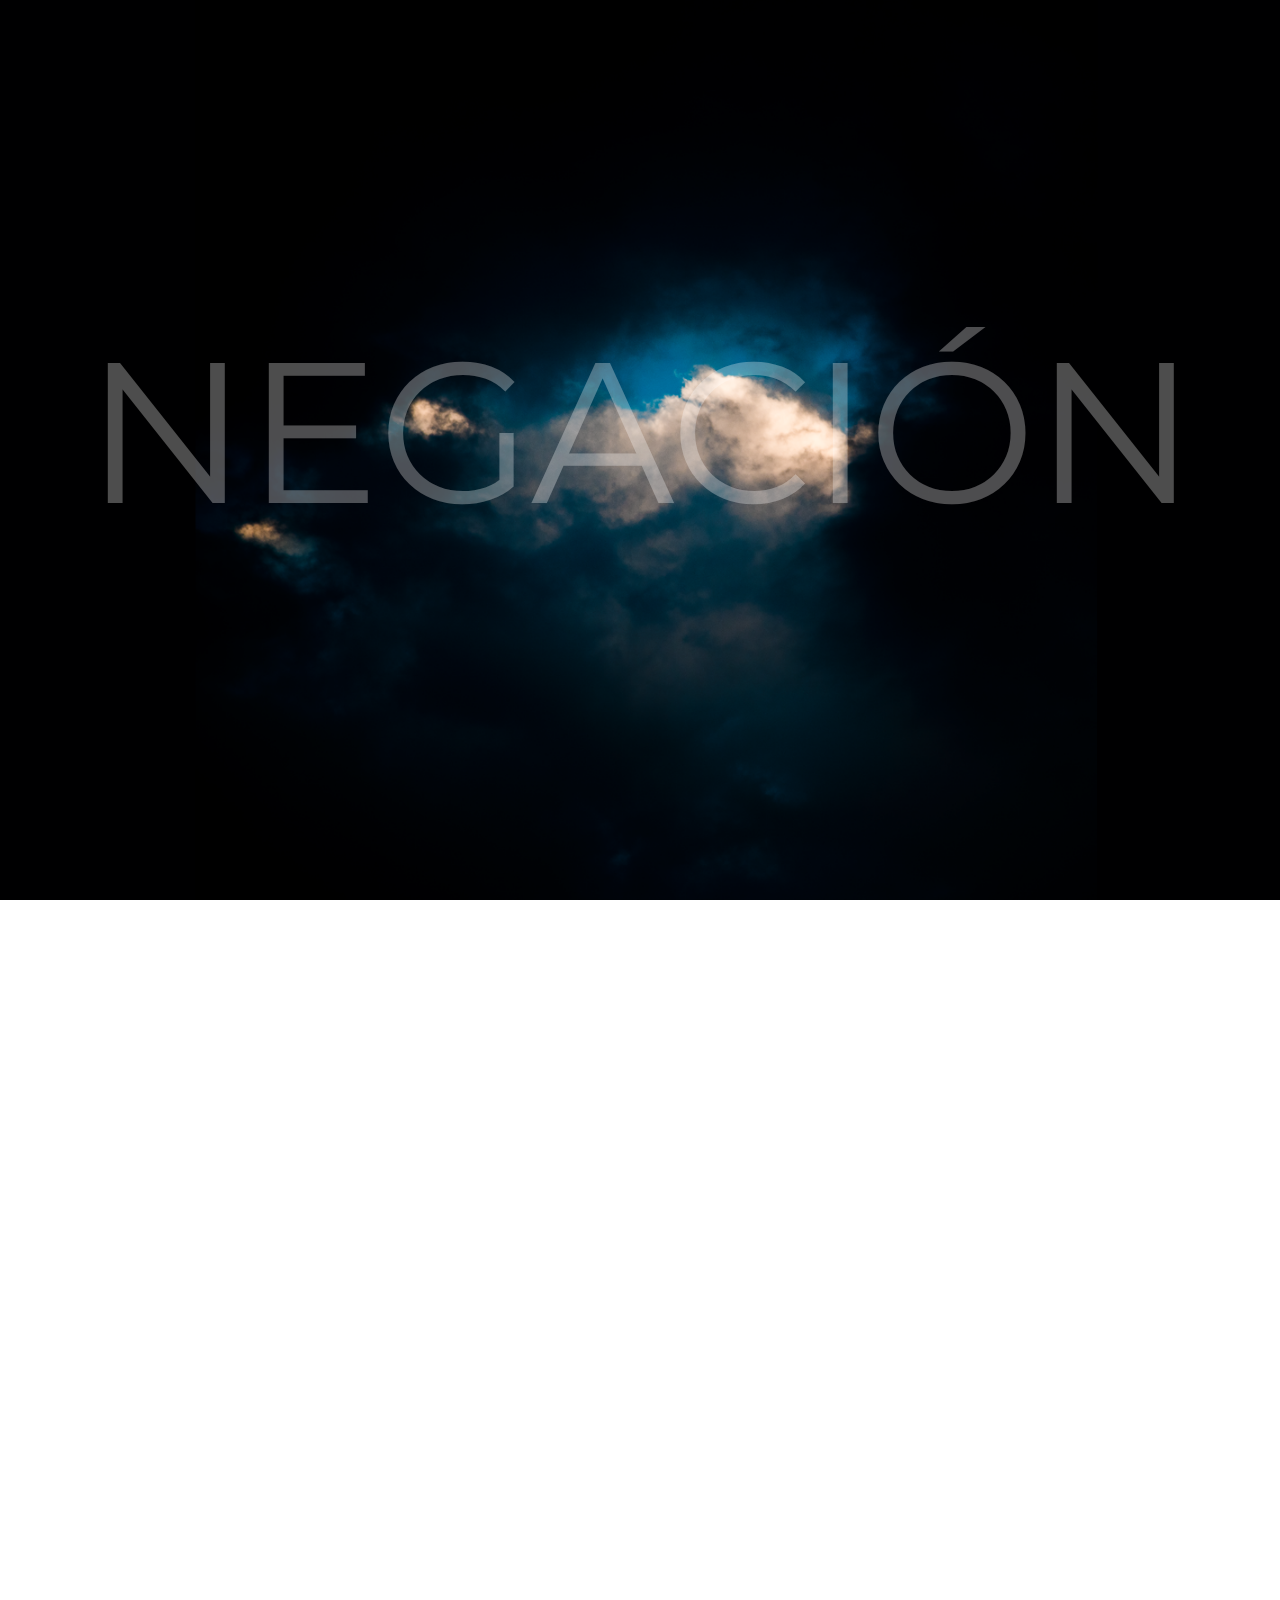
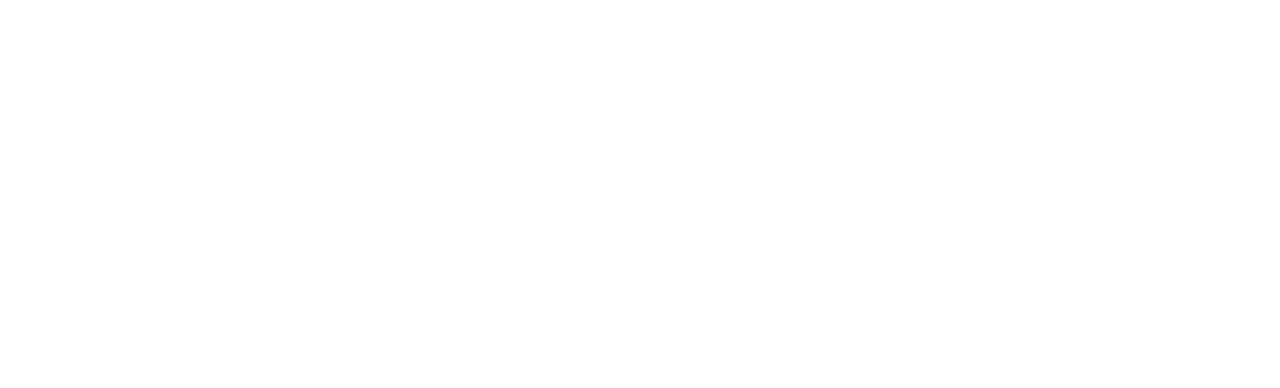
==== commit e3d9fd39: "formato 2" ====
--- a/index.html
+++ b/index.html
@@ -35,8 +35,29 @@
         <!--[if IE]>
             <script src="js/html5shiv.js"></script>
         <![endif]-->
+
+        <style type="text/css">
+
+        ._51mx  {
+             color: #fff !important;
+                }
+
+        </style>
     </head>
     <body>
+
+
+    <div id="fb-root"></div>
+<script>(function(d, s, id) {
+  var js, fjs = d.getElementsByTagName(s)[0];
+  if (d.getElementById(id)) return;
+  js = d.createElement(s); js.id = id;
+  js.src = "//connect.facebook.net/es_ES/sdk.js#xfbml=1&version=v2.6";
+  fjs.parentNode.insertBefore(js, fjs);
+}(document, 'script', 'facebook-jssdk'));</script>
+
+
+
         <!-- navigation -->
       
    
@@ -55,11 +76,11 @@
         </section>
         <!-- end parallax background -->
         <!-- about section -->
-        <section id="about" class="wow fadeIn no-padding cover-background photography-about background-position-left" style="background-image:url('http://placehold.it/2000x831');">
+        <section id="about" class="wow fadeIn no-padding cover-background photography-about background-position-left" style="background-color: #000;">
             <div class="container">
                 <div class="row">
                     <!-- section title -->
-                    <div class="col-md-6 col-sm-6 text-right margin-thirty-five no-margin-lr no-margin-bottom">
+                    <div class="col-md-6 col-sm-6 text-center margin-thirty-five no-margin-lr no-margin-bottom">
 
                      <!-- section 
 
@@ -75,9 +96,15 @@
                     <!-- end section title -->
                     <!-- text -->
                     <div class="col-md-6 col-sm-6 margin-thirty-five no-margin-lr no-margin-bottom xs-margin-thirty-five xs-no-margin-lr">
-                        <span class="alt-font title-medium text-uppercase photography-quotes xs-title-small">You don't take a<br>photograph, you<br>make it.</span>
+                        <span class="alt-font title-medium text-uppercase  xs-title-small">You don't take a<br>photograph, you<br>make it.</span>
                         <p class="text-medium width-60 margin-fifteen no-margin-lr sm-width-90">Lorem Ipsum is simply dummy text of the printing and typesetting industry. Lorem Ipsum has been the industry's standard dummy text ever since the 1500s. Lorem Ipsum is simply dummy text of the printing and typesetting industry. Lorem Ipsum has been the standard dummy text. Lorem Ipsum is simply dummy text of the printing and typesetting industry.</p>
-                        <a href="#contact" class="arrow-link alt-font text-uppercase position-relative inner-link">Contact Now</a>
+
+
+                        
+
+                        <div class="fb-send" data-href="https://assyrian.com.mx"></div>
+
+
                     </div>
                     <!-- end text -->
                 </div>
@@ -158,18 +185,22 @@
 
         
        
-        <!-- blog section -->
+        <!-- blog s
+
+
+
+
         <section id="blog" class="wow fadeIn no-padding">
             <div class="container-fluid">
                 <div class="row">
                     <div class="col-md-12 col-sm-12 blog-post blog-post-style4 no-padding">
-                        <!-- blog item -->
+                    
                         <article>
-                            <!-- blog image -->
+                          
                             <div class="post-thumbnail">
                                 <img src="http://placehold.it/1920x500" alt=""/>
                             </div>
-                            <!-- end blog image -->
+                         
                             <div class="container post-details">
                                 <div class="row margin-thirteen no-margin-lr">
                                     <div class="col-md-6 col-sm-6">
@@ -183,34 +214,39 @@
                                 </div>
                             </div>
                         </article>
-                        <!-- end blog item -->
-                        <!-- blog item -->
-                        
-
-
-                        <!-- end blog item -->
-                    </div>
-                </div>
-            </div>
-        </section>
-        <!-- end blog section -->
+                      
+
+
+                    </div>
+                </div>
+            </div>
+        </section>
+    
+
+
+    log section -->
         <!-- contact section -->
         
         <!-- footer -->
-        <footer class="wow fadeIn cover-background" style="background-image:url('http://placehold.it/2000x491');">
+        <footer class="wow fadeIn cover-background" style="background-color: #161616;">
             <div class="footer-top">
                 <div class="container">
                     <div class="row">
                         <div class="col-md-12 col-sm-12 text-center">
-                            <span class="text-uppercase alt-font text-large margin-four no-margin-lr no-margin-top display-block medium-gray-text xs-margin-nineteen xs-no-margin-lr xs-no-margin-top">Can't wait to get involved,<br> <span>Connect with us now!</span></span>
+                            <span class="text-uppercase alt-font text-large margin-four no-margin-lr no-margin-top display-block medium-gray-text xs-margin-nineteen xs-no-margin-lr xs-no-margin-top"><a href="mailto:assyrianband@gmail.com" target="_blank">assyrianband@gmail.com</a></span>
                         </div>
                         <div class="col-md-12 col-sm-12 text-center footer-social social-icon">
                             <!-- social media link -->
-                            <a href="https://www.facebook.com/" target="_blank"><i class="fa fa-facebook"></i></a><a href="https://twitter.com/" target="_blank"><i class="fa fa-twitter"></i></a><a href="https://plus.google.com" target="_blank"><i class="fa fa-google-plus"></i></a><a href="https://www.youtube.com/" target="_blank"><i class="fa fa-youtube"></i></a><a href="https://www.linkedin.com/" target="_blank"><i class="fa fa-linkedin"></i></a><a href="https://dribbble.com/" target="_blank"><i class="fa fa-dribbble"></i></a>
+                          
+
+
+
+
+
                             <!-- end social media link -->
                         </div>
                         <div class="col-md-12 col-sm-12 text-center alt-font margin-three no-margin-lr no-margin-bottom">
-                            <span class="text-small text-uppercase letter-spacing-1">&copy; 2015 Brando is proudly powered by <a href="http://www.themezaa.com/" target="_blank">ThemeZaa.</a></span>
+                            <span class="text-small text-uppercase letter-spacing-1">&copy; 2016 -  2019 Assyrian</span>
                         </div>
                     </div>
                 </div>
--- a/css/style.css
+++ b/css/style.css
@@ -63,6 +63,11 @@
     Reset
 ====================================== */
 
+
+._51mx{
+    color: #fff !important;
+}
+
 body{ font-family: 'Roboto', sans-serif; -webkit-font-smoothing: antialiased;  font-smoothing: antialiased; font-size:13px; color:#626262; line-height:23px; letter-spacing: 0.02em }
 a, a:active{ color: #626262; text-decoration: none; }
 a:hover, a:focus{ color: #272727;  text-decoration: none}
@@ -157,7 +162,7 @@
 .fast-pink-text { color:#ff1a56 !important}
 .fast-pink-text-dark { color:#ef106e !important}
 .transparent-blue-text{ color: rgba(0,239,255,.5) !important}
-.transparent-green-text{ color: rgba(0,255,151,.5) !important}
+.transparent-green-text{ color: rgba(255,255,255,.3) !important}
 .fast-green-text{ color: #85eea5 !important}
 .crimson-red-text { color: #e31d3b !important}
 .deep-green-text { color: #1acd7b !important; }
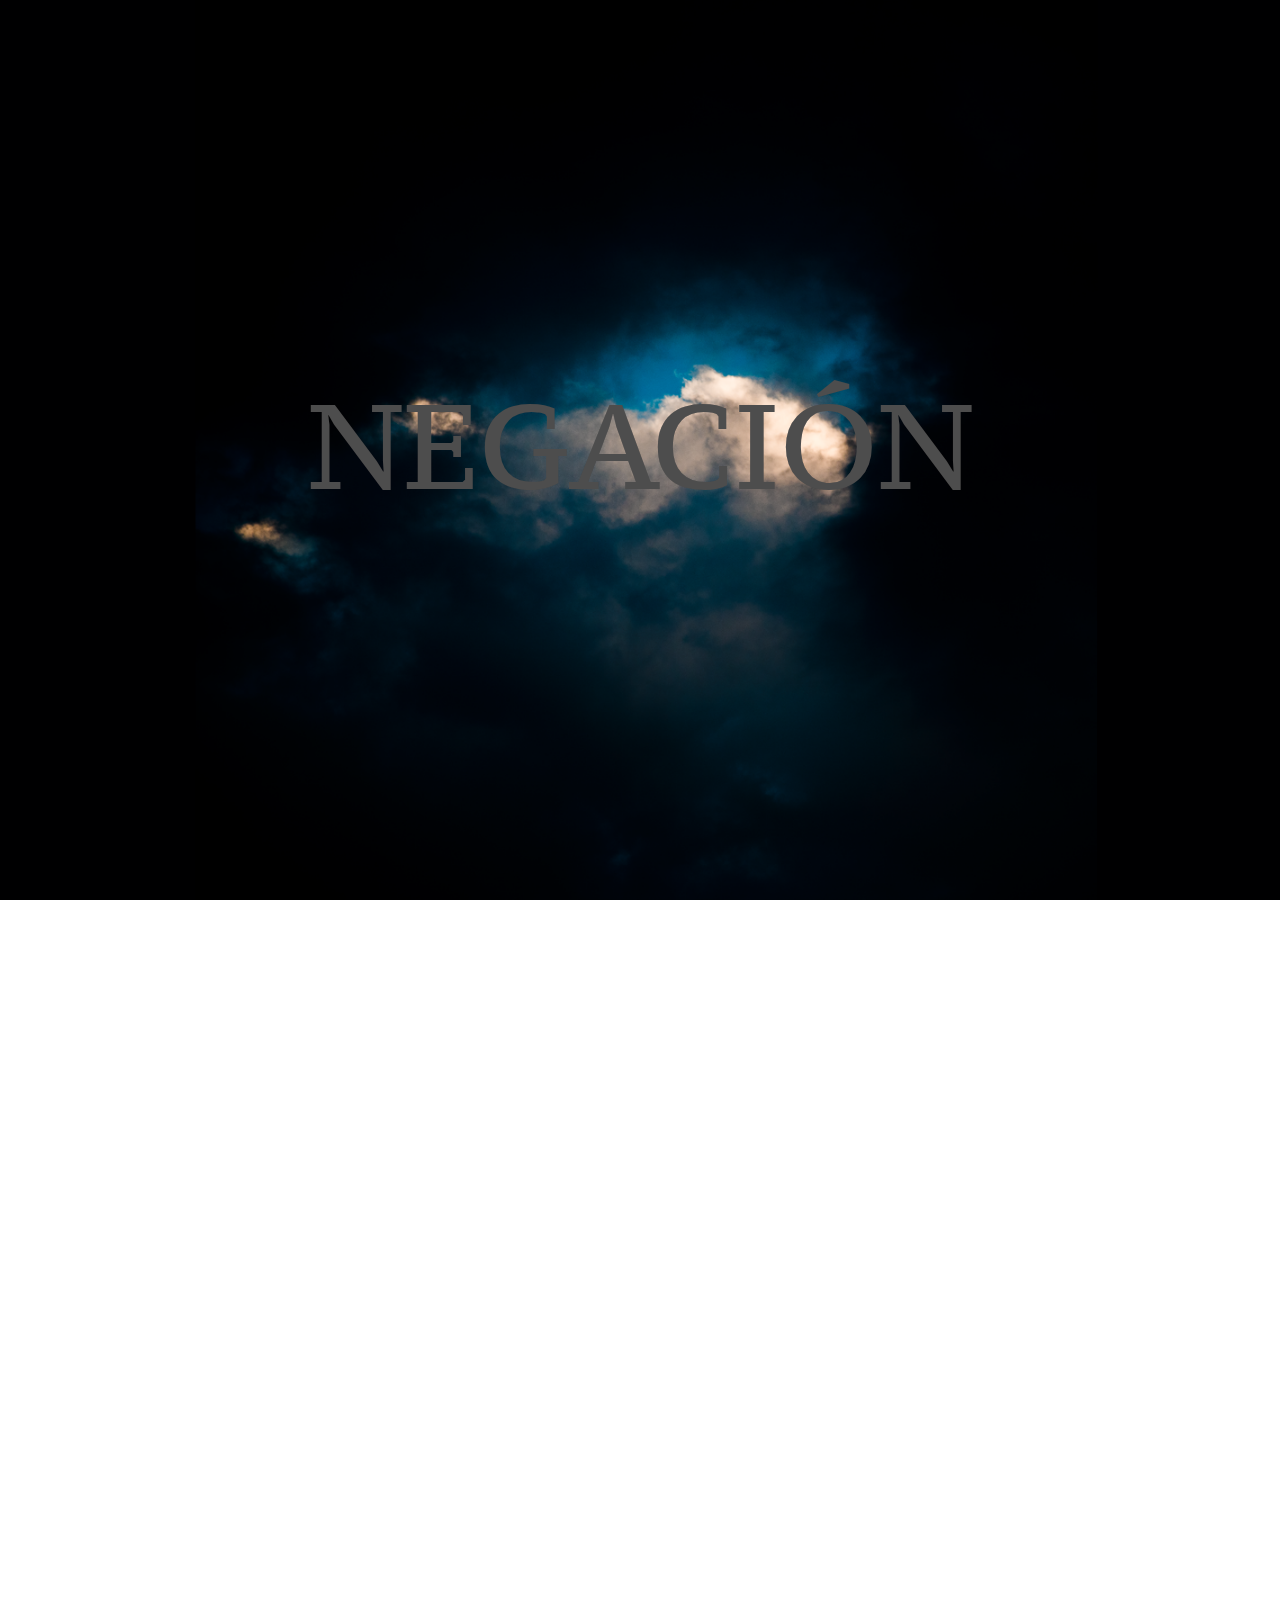
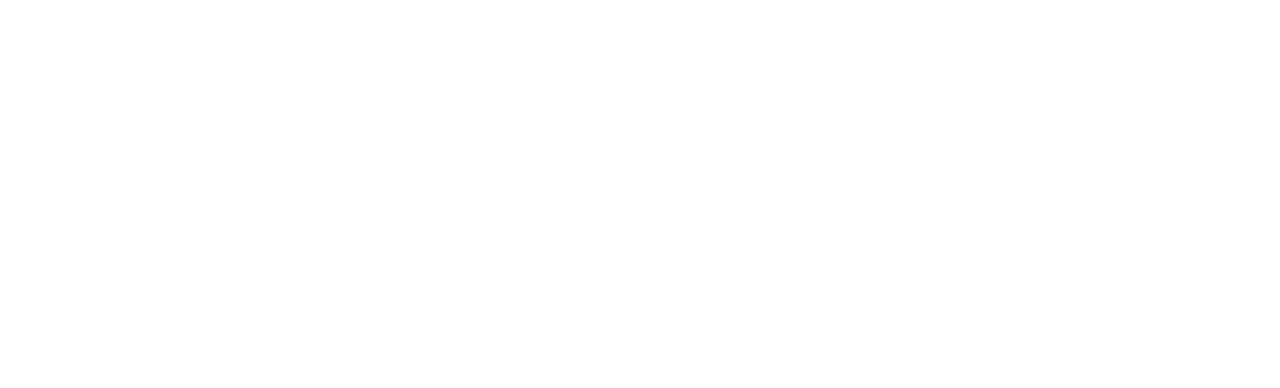
==== commit 405436f4: "del" ====
--- a/index.html
+++ b/index.html
@@ -36,13 +36,18 @@
             <script src="js/html5shiv.js"></script>
         <![endif]-->
 
-        <style type="text/css">
-
-        ._51mx  {
-             color: #fff !important;
-                }
-
-        </style>
+        
+
+
+
+        <link href='https://fonts.googleapis.com/css?family=Droid+Serif:400,700,700italic' rel='stylesheet' type='text/css'>
+
+
+
+        <link href='https://fonts.googleapis.com/css?family=PT+Serif+Caption' rel='stylesheet' type='text/css'>
+
+        
+
     </head>
     <body>
 
--- a/css/style.css
+++ b/css/style.css
@@ -64,9 +64,7 @@
 ====================================== */
 
 
-._51mx{
-    color: #fff !important;
-}
+
 
 body{ font-family: 'Roboto', sans-serif; -webkit-font-smoothing: antialiased;  font-smoothing: antialiased; font-size:13px; color:#626262; line-height:23px; letter-spacing: 0.02em }
 a, a:active{ color: #626262; text-decoration: none; }
@@ -215,7 +213,7 @@
 .first-letter-round {background-color: #e6af2a; border-radius: 50%; color: #fff; font-size: 30px; padding: 15px;}
 
 /* font family */
-.alt-font {font-family: 'Montserrat', sans-serif !important;}
+.alt-font {font-family: 'PT Serif Caption', serif !important;}
 .main-font {font-family: 'Roboto', sans-serif !important;}
 
 /* ===================================
@@ -872,8 +870,58 @@
 .slider-typography .slider-typography-option3 p { font-size: 16px;}
 .slider-typography .separator-line-medium-thick { margin: 75px 0}
 
+
+
+
+
+
+
+
+
+
+
+
+
+
+
+
+
+
+
+
+
+
+
+
+
+
 /* slider typography - style 4 */
-.slider-typography .slider-typography-option4 span { font-size: 200px; line-height: 80px ; letter-spacing: -2px; }
+.slider-typography .slider-typography-option4 span { text-shadow: 0px 0px 0px #000 ; font-size: 120px; line-height: 80px ; letter-spacing: -2px; }
+
+
+
+
+
+
+
+
+
+
+
+
+
+
+
+
+
+
+
+
+
+
+
+
+
 .slider-typography .slider-typography-option4 p { font-size: 14px;}
 
 /* slider typography - style 5 */
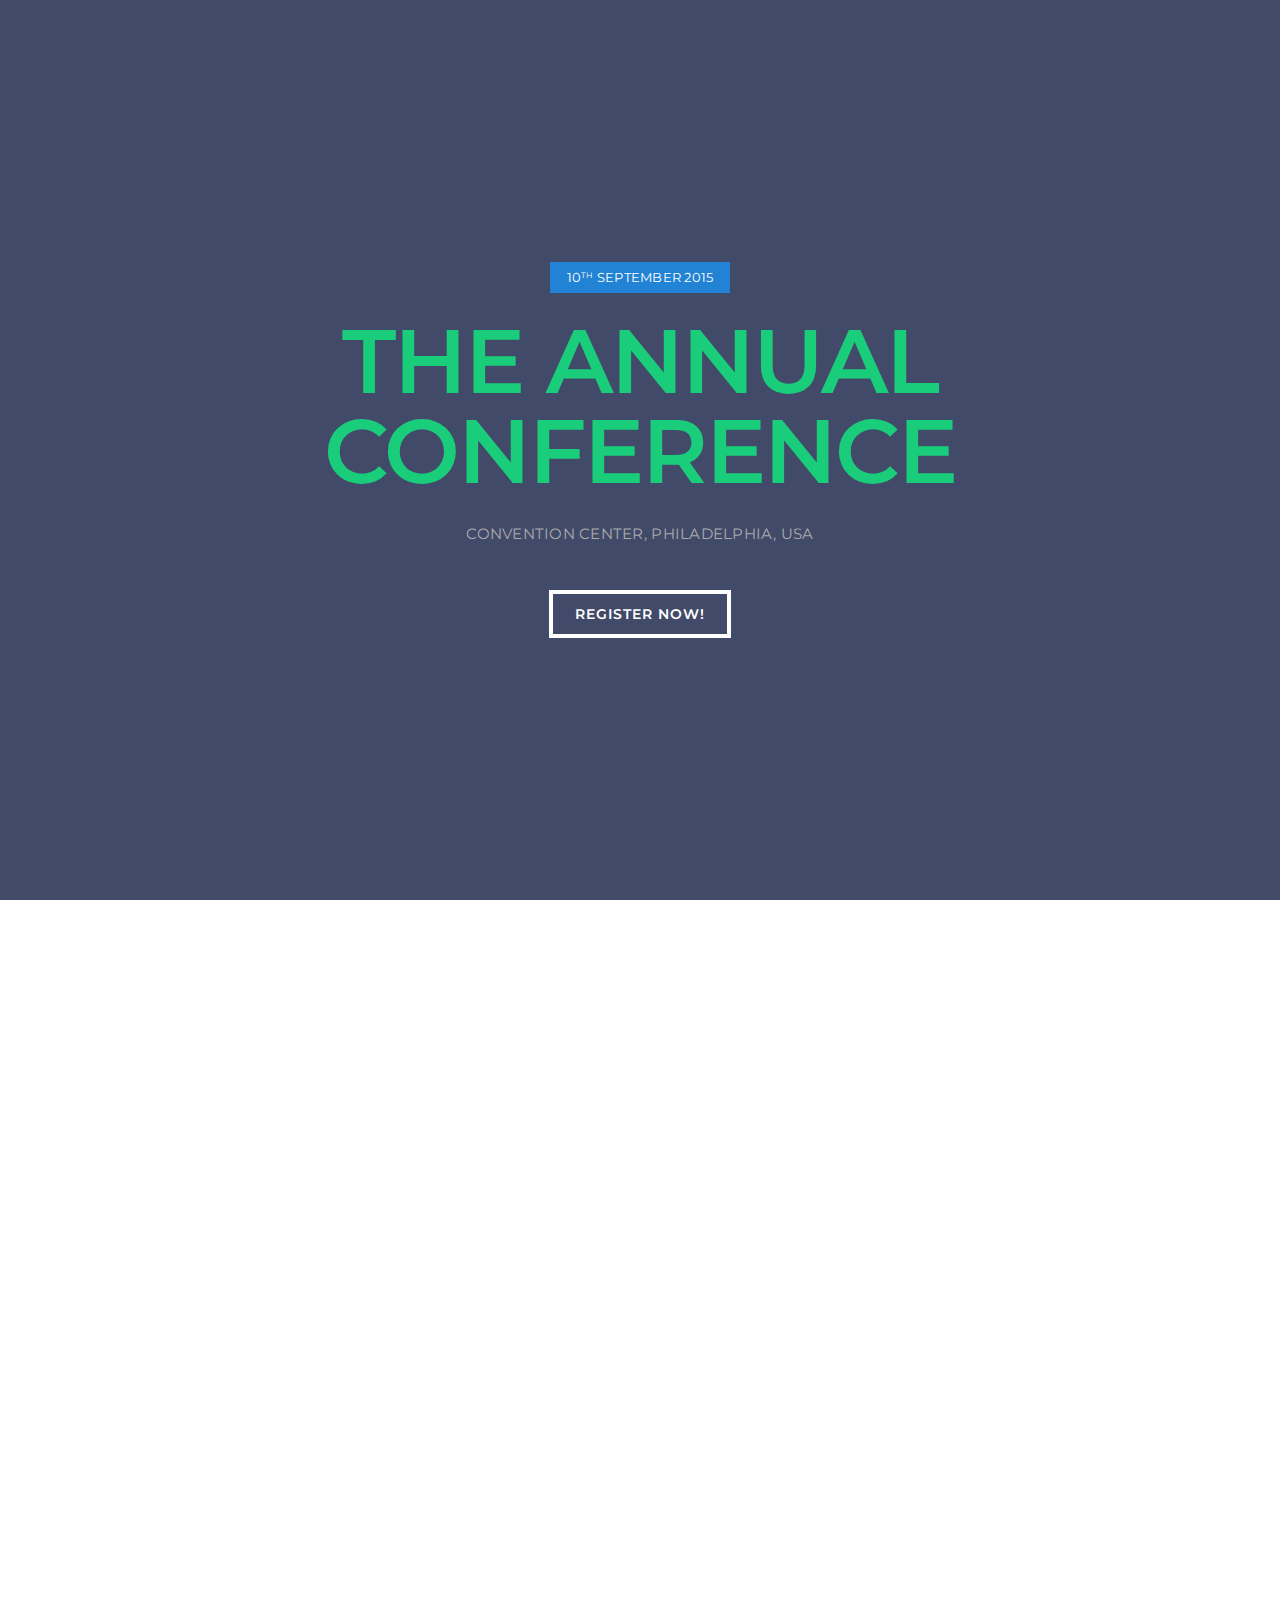
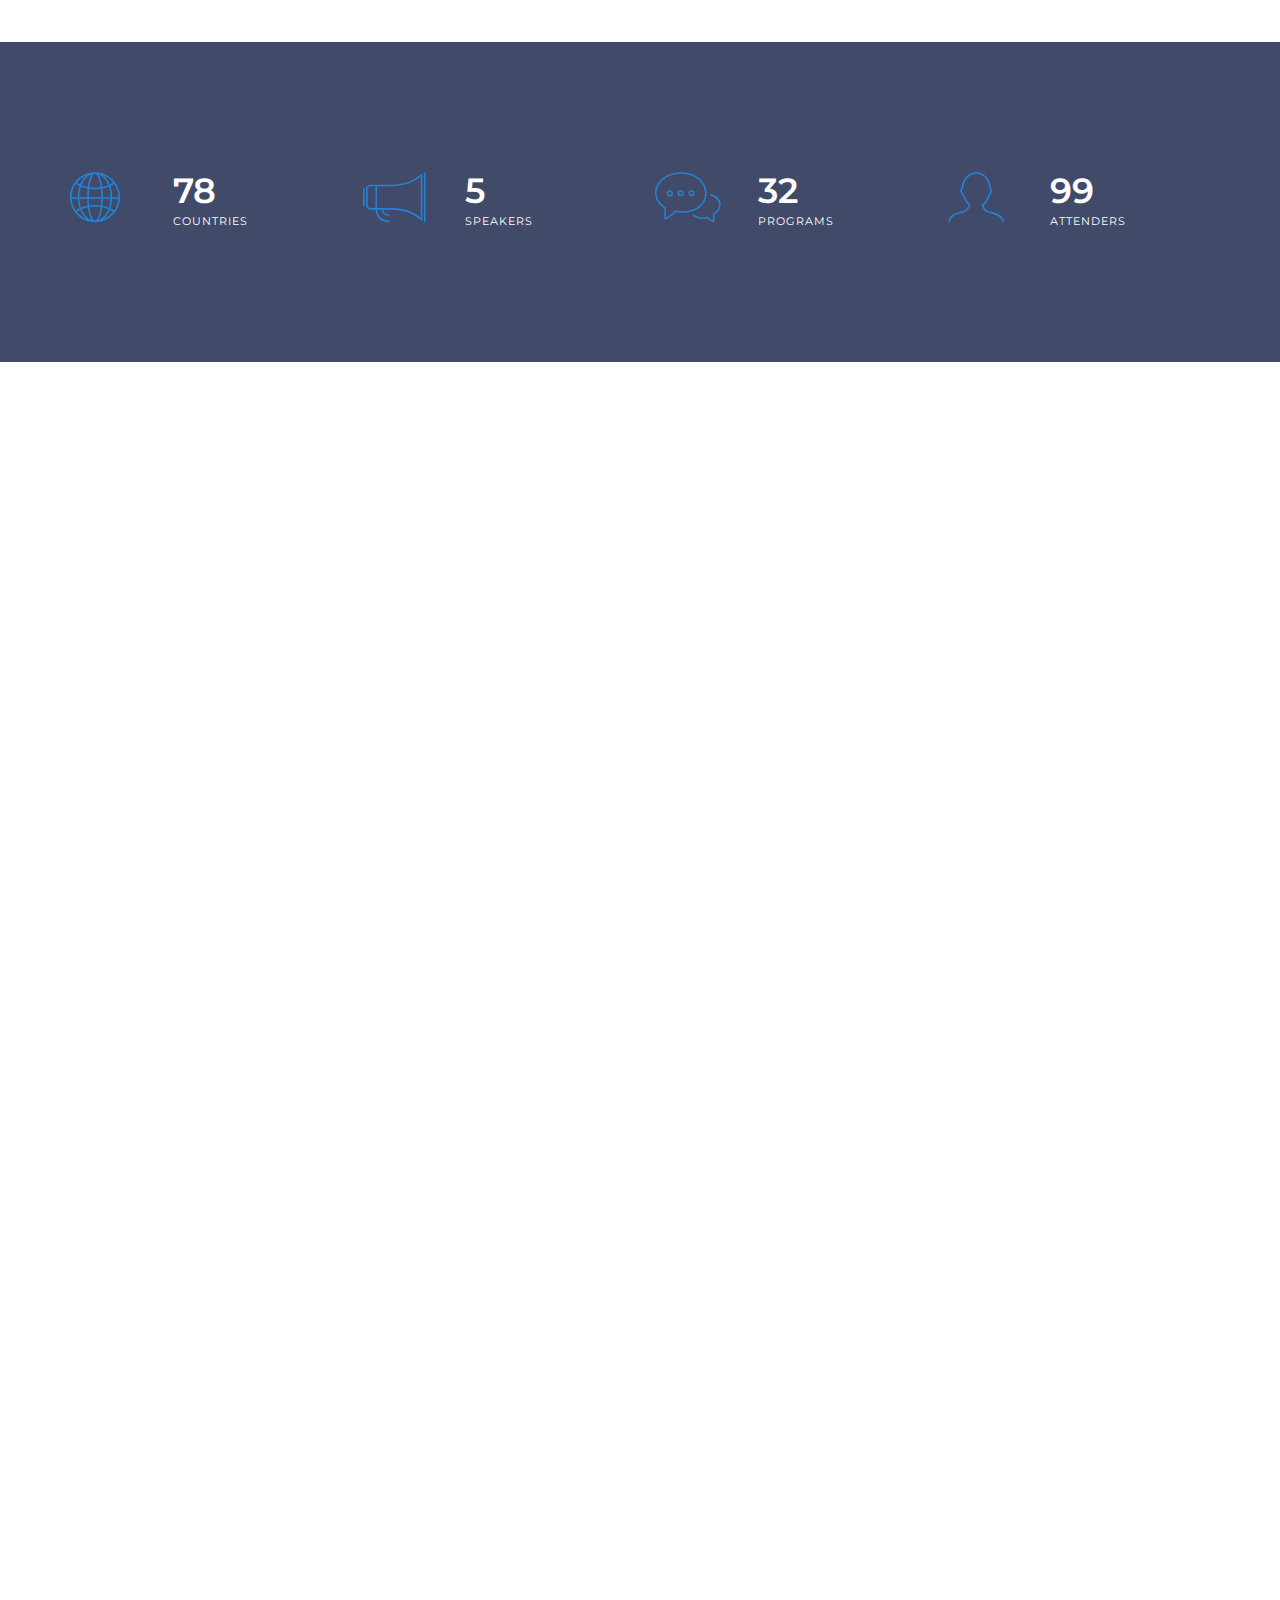
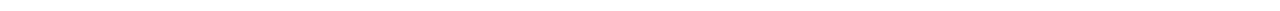
==== commit 79f8b788: "bootstrap t2" ====
--- a/index.html
+++ b/index.html
@@ -1,14 +1,14 @@
 <!doctype html>
-<html class="no-js" lang="es">
+<html class="no-js" lang="en">
     <head>
         <!-- title -->
-        <title>Assyrian</title>
+        <title>Brando Responsive & Multipurpose OnePage Template - Event</title>
         <!-- description -->
-        <meta name="description" content="">
+        <meta name="description" content="A great collection of creative, responsive, elegant onepage templates for different industries.">
         <!-- keywords -->
-        
+        <meta name="keywords" content="creative, css3, html5, onepage, multipurpose, bootstrap, responsive, agency, architecture, resume, blog, photography, restaurant, portfolio, spa, travel, wedding, coming soon">
         <meta charset="utf-8">
-        <meta name="author" content="guiberraMX">
+        <meta name="author" content="ThemeZaa">
         <meta name="viewport" content="width=device-width,initial-scale=1.0,maximum-scale=1" />
         <!-- favicon -->
         <link rel="shortcut icon" href="images/favicon.png">
@@ -36,228 +36,338 @@
             <script src="js/html5shiv.js"></script>
         <![endif]-->
 
-        
-
-
-
-        <link href='https://fonts.googleapis.com/css?family=Droid+Serif:400,700,700italic' rel='stylesheet' type='text/css'>
-
-
-
-        <link href='https://fonts.googleapis.com/css?family=PT+Serif+Caption' rel='stylesheet' type='text/css'>
-
-        
-
     </head>
     <body>
 
 
-    <div id="fb-root"></div>
-<script>(function(d, s, id) {
-  var js, fjs = d.getElementsByTagName(s)[0];
-  if (d.getElementById(id)) return;
-  js = d.createElement(s); js.id = id;
-  js.src = "//connect.facebook.net/es_ES/sdk.js#xfbml=1&version=v2.6";
-  fjs.parentNode.insertBefore(js, fjs);
-}(document, 'script', 'facebook-jssdk'));</script>
-
-
-
-        <!-- navigation -->
+
+     <!-- Brand and toggle get grouped for bett
+        <nav class="navbar no-margin-bottom alt-font without-button">
+            <div class="container navigation-menu">
+                <div class="row">
+                   
+                    <div class="col-md-2 navbar-header">
+                        <button data-target="#bs-example-navbar-collapse-1" data-toggle="collapse" class="navbar-toggle collapsed" type="button">
+                            <span class="sr-only">Toggle navigation</span>
+                            <span class="icon-bar"></span>
+                            <span class="icon-bar"></span>
+                            <span class="icon-bar"></span>
+                        </button>
+                        <a href="#home" class="navbar-brand inner-link"><img alt="" src="images/logo-green.png"></a>
+                    </div> 
+                        <div id="bs-example-navbar-collapse-1" class="collapse navbar-collapse col-md-10">
+                            <ul class="nav navbar-nav">
+                                <li><a class="inner-link" href="#about">About</a></li>
+                                <li><a class="inner-link" href="#speakers">Speakers</a></li>
+                                <li><a class="inner-link" href="#schedule">Schedule</a></li>
+                                <li><a class="inner-link" href="#sponsors">Sponsors</a></li>
+                                <li><a class="inner-link" href="#gallery">Gallery</a></li>
+                                <li><a class="inner-link" href="#register">Register</a></li>
+                                <li><a class="inner-link" href="#contact">Contact</a></li>
+                            </ul>
+                        </div>
+                    </div>
+                </div> 
+        </nav>
       
-   
-        <!-- parallax background -->
-        <section id="objects" class="no-padding fix-background" style="background-image:url('images/bg0.png');">
+      ider -->
+
+
+      
+        <section id="home" class="no-padding parallax2 parallax-fix">
+            <img class="parallax-background-img" src="http://placehold.it/1920x984" alt="" />
+            <div class="opacity-full bg-deep-blue2"></div>
             <div class="container full-screen position-relative">
                 <div class="slider-typography text-center">
                     <div class="slider-text-middle-main">
-                        <div class="slider-text-middle slider-typography-option4">
-                            <span class="transparent-green-text alt-font text-uppercase sm-title-big3 xs-title-extra-large-3">NEGACIÓN</span>
-                        </div>
-                    </div>
-                </div>
-            </div>
-            
-        </section>
-        <!-- end parallax background -->
-        <!-- about section -->
-        <section id="about" class="wow fadeIn no-padding cover-background photography-about background-position-left" style="background-color: #000;">
-            <div class="container">
-                <div class="row">
-                    <!-- section title -->
-                    <div class="col-md-6 col-sm-6 text-center margin-thirty-five no-margin-lr no-margin-bottom">
-
-                     <!-- section 
-
-                        <span class="title-big text-uppercase transparent-green-text alt-font md-title-extra-large-5 sm-title-extra-large-4 xs-title-extra-large-3">About</span>
-
-
-                        title -->
-
-                        <iframe style="border: 0; width: 350px; height: 470px;" src="http://bandcamp.com/EmbeddedPlayer/album=3699659349/size=large/bgcol=333333/linkcol=ffffff/tracklist=false/transparent=true/" seamless><a href="http://assyrian.bandcamp.com/album/negaci-n">Negación by Assyrian</a></iframe>
-
-
-                    </div>
-                    <!-- end section title -->
-                    <!-- text -->
-                    <div class="col-md-6 col-sm-6 margin-thirty-five no-margin-lr no-margin-bottom xs-margin-thirty-five xs-no-margin-lr">
-                        <span class="alt-font title-medium text-uppercase  xs-title-small">You don't take a<br>photograph, you<br>make it.</span>
-                        <p class="text-medium width-60 margin-fifteen no-margin-lr sm-width-90">Lorem Ipsum is simply dummy text of the printing and typesetting industry. Lorem Ipsum has been the industry's standard dummy text ever since the 1500s. Lorem Ipsum is simply dummy text of the printing and typesetting industry. Lorem Ipsum has been the standard dummy text. Lorem Ipsum is simply dummy text of the printing and typesetting industry.</p>
-
-
-                        
-
-                        <div class="fb-send" data-href="https://assyrian.com.mx"></div>
-
-
-                    </div>
-                    <!-- end text -->
+                        <div class="slider-text-middle slider-typography-option6">
+                            <p class="bg-deep-blue display-none-minwidth white-text display-inline-block alt-font text-uppercase margin-three no-margin-top no-margin-lr xs-margin-eleven xs-no-margin-top xs-no-margin-lr">10<sup>th</sup> september 2015</p><br>
+                            <span class="text-uppercase deep-green-text font-weight-600 alt-font">the Annual Conference</span>
+                            <p class="alt-font text-uppercase white-text text-large light-gray-text margin-three no-margin-lr xs-margin-eleven xs-no-margin-top xs-no-margin-lr xs-text-small">Convention Center, Philadelphia, USA</p>
+                            <a href="#register" class="highlight-button-white-border btn btn-medium button letter-spacing-1 inner-link margin-two no-margin-bottom no-margin-lr xs-margin-eleven xs-no-margin-top xs-no-margin-bottom xs-no-margin-lr">Register now!</a>
+                        </div>
+                    </div>
                 </div>
             </div>
         </section>
-
-
-
-        <!-- end about 
-    
-        <section class="wow fadeIn no-padding photography-services-sub">
-            <div class="container-fluid">
-                <div class="row">
-                    <div class="col-md-6 col-sm-12 no-padding">
-                    
-
-                        <div class="col-md-6 col-sm-6 text-center no-padding margin-four no-margin-bottom no-margin-lr overflow-hidden hover-box-image sm-no-margin">
-                            <figure>
-                                <img src="http://placehold.it/900x1068" alt=""/>
-                                <figcaption>
-                                    <h3 class="alt-font text-uppercase letter-spacing-2 vertical-middle white-text z-index-1 md-title-medium sm-title-extra-large">People</h3>
-                                    <div class="hover-box-image-link position-absolute z-index-1"><a href="#portfolio" class="line-link alt-font text-uppercase black-text position-relative inner-link">See Portfolio</a></div>
-                                    <div class="grid-style1-border border-transperent-white"></div>
-                                </figcaption>
-                            </figure>
-                        </div>
-                        
-
-                        <div class="col-md-6 col-sm-6 text-center no-padding hover-box-image">
-                            <figure>
-                                <img src="http://placehold.it/900x1068" alt=""/>
-                                <figcaption>
-                                    <h3 class="alt-font text-uppercase letter-spacing-2 vertical-middle white-text z-index-1 md-title-medium sm-title-extra-large">Nature</h3>
-                                    <div class="hover-box-image-link position-absolute z-index-1"><a href="#portfolio" class="line-link alt-font text-uppercase black-text position-relative inner-link">See Portfolio</a></div>
-                                    <div class="grid-style1-border border-transperent-white"></div>
-                                </figcaption>
-                            </figure>
-                        </div>
-             
-
-
-                    </div>
-                    <div class="col-md-6 col-sm-12 no-padding">
-                 
-
-
-                        <div class="col-md-6 col-sm-6 text-center no-padding margin-four no-margin-bottom no-margin-lr overflow-hidden hover-box-image sm-pull-right sm-no-margin xs-float-none">
-                            <figure>
-                                <img src="http://placehold.it/900x1068" alt=""/>
-                                <figcaption>
-                                    <h3 class="alt-font text-uppercase letter-spacing-2 vertical-middle white-text z-index-1 md-title-medium sm-title-extra-large">Wildlife</h3>
-                                    <div class="hover-box-image-link position-absolute z-index-1"><a href="#portfolio" class="line-link alt-font text-uppercase black-text position-relative inner-link">See Portfolio</a></div>
-                                    <div class="grid-style1-border border-transperent-white"></div>
-                                </figcaption>
-                            </figure>
-                        </div>
-                     
-                        <div class="col-md-6 col-sm-6 text-center no-padding hover-box-image">
-                            <figure>
-                                <img src="http://placehold.it/900x1068" alt=""/>
-                                <figcaption>
-                                    <h3 class="alt-font text-uppercase letter-spacing-2 vertical-middle white-text z-index-1 md-title-medium sm-title-extra-large">Objects</h3>
-                                    <div class="hover-box-image-link position-absolute z-index-1"><a href="#portfolio" class="line-link alt-font text-uppercase black-text position-relative inner-link">See Portfolio</a></div>
-                                    <div class="grid-style1-border border-transperent-white"></div>
-                                </figcaption>
-                            </figure>
-                        </div>
-              
+        <section id="about" class="wow fadeIn">
+            <div class="container">
+                <div class="row">
+                    <div class="col-md-12 col-sm-12 text-center">
+                        <span class="title-medium alt-font font-weight-600 text-uppercase deep-blue-text display-block sm-title-large"><span class="deep-green-text">—</span> About Event</span>
+                    </div>
+                </div>
+                <div class="row">
+                    <div class="margin-fifteen no-margin-lr no-margin-bottom xs-text-center clearfix">
+                        <div class="col-md-5 col-sm-12">
+                            <span class="text-extra-large margin-eleven no-margin-lr no-margin-top display-inline-block alt-font black-text xs-margin-eleven xs-no-margin-lr xs-no-margin-top">Whatever the level of support you require, we are sure that we will have a package that meets your needs.</span>
+                            <p class="text-medium">Lorem Ipsum is simply dummy text of the printing and typesetting industry. Lorem Ipsum has been the industry's standard dummy text ever since the 1500s. Lorem Ipsum is simply dummy text of the printing and typesetting industry. Lorem Ipsum has been the standard dummy text. Lorem Ipsum is simply dummy text of the printing and typesetting industry. </p>
+                            <a class="highlight-button-black-border btn btn-medium button margin-ten no-margin-lr inner-link" href="#schedule">Check Schedule</a>
+                        </div>
+                        <div class="col-md-6 col-sm-12 col-md-offset-1 sm-padding-five sm-no-padding-lr sm-no-padding-bottom xs-margin-eleven xs-no-margin-lr xs-no-margin-bottom">
+                            <div class="col-md-12 no-padding">
+                                <div class="col-md-6 col-sm-6 xs-margin-nineteen xs-no-margin-lr xs-no-margin-top">
+                                    <i class="icon-flag icon-medium margin-nine no-margin-lr no-margin-top xs-margin-five xs-no-margin-lr xs-no-margin-top"></i>
+                                    <span class="font-weight-600 letter-spacing-1 text-uppercase black-text margin-five no-margin-lr no-margin-top display-block alt-font xs-margin-five xs-no-margin-lr xs-no-margin-top">Money Back Guarantee</span>
+                                    <p class="text-medium width-90 xs-width-100">Lorem Ipsum is simply dummy text of the printing and type setting industry.</p>
+                                </div>
+                                <div class="col-md-6 col-sm-6 xs-margin-nineteen xs-no-margin-lr xs-no-margin-top">
+                                    <i class="icon-clock icon-medium margin-nine no-margin-lr no-margin-top xs-margin-five xs-no-margin-lr xs-no-margin-top"></i>
+                                    <span class="font-weight-600 letter-spacing-1 text-uppercase black-text margin-five no-margin-lr no-margin-top display-block alt-font xs-margin-five xs-no-margin-lr xs-no-margin-top">Save Meeting Times</span>
+                                    <p class="text-medium width-90 xs-width-100">Lorem Ipsum is simply dummy text of the printing and type setting industry.</p>
+                                </div>
+                            </div>
+                            <div class="col-md-12 no-padding">
+                                <div class="col-md-6 col-sm-6 margin-seven no-margin-lr no-margin-bottom xs-margin-nineteen xs-no-margin-lr xs-no-margin-top">
+                                    <i class="icon-calendar icon-medium margin-nine no-margin-lr no-margin-top xs-margin-five xs-no-margin-lr xs-no-margin-top"></i>
+                                    <span class="font-weight-600 letter-spacing-1 text-uppercase black-text margin-five no-margin-lr no-margin-top display-block alt-font xs-margin-five xs-no-margin-lr xs-no-margin-top">Timeline & Schedule</span>
+                                    <p class="text-medium width-90 xs-width-100">Lorem Ipsum is simply dummy text of the printing and type setting industry.</p>
+                                </div>
+                                <div class="col-md-6 col-sm-6 margin-seven no-margin-lr no-margin-bottom ">
+                                    <i class="icon-wine icon-medium margin-nine no-margin-lr no-margin-top xs-margin-five xs-no-margin-lr xs-no-margin-top"></i>
+                                    <span class="font-weight-600 letter-spacing-1 text-uppercase black-text margin-five no-margin-lr no-margin-top display-block alt-font xs-margin-five xs-no-margin-lr xs-no-margin-top">Party After Events</span>
+                                    <p class="text-medium width-90 xs-width-100">Lorem Ipsum is simply dummy text of the printing and type setting industry.</p>
+                                </div>
+                            </div>
+                        </div>
                     </div>
                 </div>
             </div>
         </section>
 
 
- section -->
+
+
+
+         <section id="sponsors" class="fix-background fix-background-webkit" style="background-image:url('http://placehold.it/1920x1301');">
+            <div class="opacity-full bg-deep-blue2"></div>
+            <div class="container position-relative">
+                <div class="row">
+                    <div class="col-md-3 col-sm-3 col-xs-6 xs-text-center xs-margin-fifteen xs-no-margin-lr xs-no-margin-top">
+                        <div class="col-md-4 col-sm-5 col-xs-12 no-padding">
+                            <i class="icon-global deep-blue-text title-extra-large-3"></i>
+                        </div>
+                        <div class="col-md-8 col-sm-7 col-xs-12 text-left xs-text-center ">
+                            <span class="timer alt-font font-weight-600 white-text title-extra-large display-block" data-to="780" data-speed="7000"></span>
+                            <span class="text-uppercase alt-font text-small white-text letter-spacing-1">countries</span>
+                        </div>
+                    </div>
+                    <div class="col-md-3 col-sm-3 col-xs-6 xs-text-center xs-margin-fifteen xs-no-margin-lr xs-no-margin-top">
+                        <div class="col-md-4 col-sm-5 col-xs-12 no-padding">
+                            <i class="icon-megaphone deep-blue-text title-extra-large-3"></i>
+                        </div>
+                        <div class="col-md-8 col-sm-7 col-xs-12 text-left xs-text-center ">
+                            <span class="timer alt-font font-weight-600 white-text title-extra-large display-block" data-to="45" data-speed="7000"></span>
+                            <span class="text-uppercase alt-font text-small white-text letter-spacing-1">speakers</span>
+                        </div>
+                    </div>
+                    <div class="col-md-3 col-sm-3 col-xs-6 xs-text-center ">
+                        <div class="col-md-4 col-sm-5 col-xs-12 no-padding">
+                            <i class="icon-chat deep-blue-text title-extra-large-3"></i>
+                        </div>
+                        <div class="col-md-8 col-sm-7 col-xs-12 text-left xs-text-center ">
+                            <span class="timer alt-font font-weight-600 white-text title-extra-large display-block" data-to="320" data-speed="7000"></span>
+                            <span class="text-uppercase alt-font text-small white-text letter-spacing-1">programs</span>
+                        </div>
+                    </div>
+                    <div class="col-md-3 col-sm-3 col-xs-6 xs-text-center ">
+                        <div class="col-md-4 col-sm-5 col-xs-12 no-padding">
+                            <i class="icon-profile-male deep-blue-text title-extra-large-3"></i>
+                        </div>
+                        <div class="col-md-8 col-sm-7 col-xs-12 text-left xs-text-center ">
+                            <span class="timer alt-font font-weight-600 white-text title-extra-large display-block" data-to="990" data-speed="7000"></span>
+                            <span class="text-uppercase alt-font text-small white-text letter-spacing-1">attenders</span>
+                        </div>
+                    </div>
+                </div>
+            </div>
+        </section>
+
+
+
+
+
+
+
+        <section id="schedule" class="wow fadeIn">
+            <div class="container">
+                <div class="row">
+                    <div class="col-md-12 col-sm-12 text-center">
+                        <span class="title-medium alt-font font-weight-600 text-uppercase deep-blue-text display-block sm-title-large"><span class="deep-green-text">—</span> Event Schedule</span>
+                    </div>
+                </div>
+                <div class="row">
+                    <div class="margin-ten no-margin-bottom no-margin-lr clearfix">
+                        <div class="col-md-12 col-sm-12 text-center tab-style-4">
+                            <ul class="nav nav-tabs alt-font display-inline-block text-uppercase letter-spacing-1 font-weight-600 xs-width-100 xs-no-border" role="tablist">
+                                <li role="presentation" class="active xs-display-block xs-no-border"><a href="#openingday" aria-controls="openingday" role="tab" data-toggle="tab" class="xs-display-block">Opening Day</a></li>
+                                <li role="presentation" class="xs-display-block xs-no-border"><a href="#secondday" aria-controls="secondday" role="tab" data-toggle="tab" class="xs-display-block">Second Day</a></li>
+                                <li role="presentation" class="xs-display-block xs-no-border"><a href="#thirdday" aria-controls="thirdday" role="tab" data-toggle="tab">Third Day</a></li>
+                                <li role="presentation" class="xs-display-block "><a href="#afterparty" aria-controls="afterparty" role="tab" data-toggle="tab" >After Party</a></li>
+                            </ul>
+                            <div class="tab-content clearfix margin-twelve no-margin-lr no-margin-bottom sm-margin-nine sm-no-margin-lr sm-no-margin-bottom">
+                                <div role="tabpanel" class="tab-pane fade in active" id="openingday">
+                                    <div class="col-md-12 col-sm-12 no-padding">
+                                        <span class="text-extra-large text-uppercase alt-font display-block font-weight-600">26th september 2015</span>
+                                        <span class="text-large text-uppercase alt-font light-gray-text">9:30am - 4:30PM</span>
+                                        <div class="margin-ten no-margin-lr table">
+                                            <table width="100%" border="0">
+                                                <tr>
+                                                    <td class="alt-font text-uppercase xs-display-block"><span class="title-extra-large-2 deep-green-text font-weight-600">01</span></td>
+                                                    <td class="alt-font text-uppercase xs-display-block"><span class="display-block">9:30am - 11:30am</span><span class="light-gray-text">Venue: Auditorium 1</span></td> 
+                                                    <td class="alt-font xs-display-block"><span class="font-weight-600 display-block text-uppercase">Welcome speech and overview</span><span>Eduard Jones - Social Architects, inc.</span></td>
+                                                </tr>
+                                                <tr>
+                                                    <td class="alt-font text-uppercase xs-display-block"><span class="title-extra-large-2 deep-green-text font-weight-600">02</span></td>
+                                                    <td class="alt-font text-uppercase xs-display-block"><span class="display-block">11:30am - 1:00pm</span><span class="light-gray-text">Venue: Auditorium 1</span></td> 
+                                                    <td class="alt-font xs-display-block"><span class="font-weight-600 display-block text-uppercase">Using social services to increse your sales in market</span><span>Clarissa Daniels - Founder of Pear, inc.</span></td>
+                                                </tr>
+                                                <tr>
+                                                    <td class="alt-font text-uppercase xs-display-block"><span class="title-extra-large-2 deep-green-text font-weight-600">03</span></td>
+                                                    <td class="alt-font text-uppercase xs-display-block"><span class="display-block">9:30am - 11:30am</span><span class="light-gray-text">Venue: Auditorium 1</span></td> 
+                                                    <td class="alt-font xs-display-block"><span class="font-weight-600 display-block text-uppercase">Design thinking, Experiences of the Centre for IT</span><span>John Doe- CEO, Microsoft</span></td>
+                                                </tr>
+                                                <tr>
+                                                    <td class="alt-font text-uppercase xs-display-block"><span class="title-extra-large-2 deep-green-text font-weight-600">04</span></td>
+                                                    <td class="alt-font text-uppercase xs-display-block"><span class="display-block">3:00pm - 4:30pm</span><span class="light-gray-text">Venue: Auditorium 1</span></td> 
+                                                    <td class="alt-font xs-display-block"><span class="font-weight-600 display-block text-uppercase">Design for you! Promotion and education of service design</span><span>Eduard Jones - CEO at Crown</span></td>
+                                                </tr>
+                                            </table>
+                                        </div>
+                                    </div>
+                                </div>
+                                <div role="tabpanel" class="tab-pane fade in" id="secondday">
+                                    <div class="col-md-12 col-sm-12 no-padding">
+                                        <span class="text-extra-large text-uppercase alt-font display-block font-weight-600">27th september 2015</span>
+                                        <span class="text-large text-uppercase alt-font light-gray-text">9:30am - 4:30PM</span>
+                                        <div class="margin-ten no-margin-lr table">
+                                            <table width="100%" border="0">
+                                                <tr>
+                                                    <td class="alt-font text-uppercase xs-display-block"><span class="title-extra-large-2 deep-green-text font-weight-600">01</span></td>
+                                                    <td class="alt-font text-uppercase xs-display-block"><span class="display-block">9:30am - 11:30am</span><span class="light-gray-text">Venue: Auditorium 2</span></td> 
+                                                    <td class="alt-font xs-display-block"><span class="font-weight-600 display-block text-uppercase">Creative experts making great ideas happen.</span><span>Master Classes from creative experts.</span></td>
+                                                </tr>
+                                                <tr>
+                                                    <td class="alt-font text-uppercase xs-display-block"><span class="title-extra-large-2 deep-green-text font-weight-600">02</span></td>
+                                                    <td class="alt-font text-uppercase xs-display-block"><span class="display-block">11:30am - 1:00pm</span><span class="light-gray-text">Venue: Auditorium 2</span></td> 
+                                                    <td class="alt-font xs-display-block"><span class="font-weight-600 display-block text-uppercase">Using social services to increse your sales in market</span><span>Clarissa Daniels - Founder of Pear, inc.</span></td>
+                                                </tr>
+                                                <tr>
+                                                    <td class="alt-font text-uppercase xs-display-block"><span class="title-extra-large-2 deep-green-text font-weight-600">04</span></td>
+                                                    <td class="alt-font text-uppercase xs-display-block"><span class="display-block">3:00pm - 4:30pm</span><span class="light-gray-text">Venue: Auditorium 2</span></td> 
+                                                    <td class="alt-font xs-display-block"><span class="font-weight-600 display-block text-uppercase">Design for you! Promotion and education of service design</span><span>Eduard Jones - CEO at Crown</span></td>
+                                                </tr>
+                                                <tr>
+                                                    <td class="alt-font text-uppercase xs-display-block"><span class="title-extra-large-2 deep-green-text font-weight-600">03</span></td>
+                                                    <td class="alt-font text-uppercase xs-display-block"><span class="display-block">9:30am - 11:30am</span><span class="light-gray-text">Venue: Auditorium 2</span></td> 
+                                                    <td class="alt-font xs-display-block"><span class="font-weight-600 display-block text-uppercase">Design thinking, Experiences of the Centre for IT</span><span>John Doe- CEO, Microsoft</span></td>
+                                                </tr>
+                                            </table>
+                                        </div>
+                                    </div>
+                                </div>
+                                <div role="tabpanel" class="tab-pane fade in" id="thirdday">
+                                    <div class="col-md-12 col-sm-12 no-padding">
+                                        <span class="text-extra-large text-uppercase alt-font display-block font-weight-600">28th september 2015</span>
+                                        <span class="text-large text-uppercase alt-font light-gray-text">9:30am - 4:30PM</span>
+                                        <div class="margin-ten no-margin-lr table">
+                                            <table width="100%" border="0">
+                                                <tr>
+                                                    <td class="alt-font text-uppercase xs-display-block"><span class="title-extra-large-2 deep-green-text font-weight-600">01</span></td>
+                                                    <td class="alt-font text-uppercase xs-display-block"><span class="display-block">11:30am - 1:00pm</span><span class="light-gray-text">Venue: Auditorium 1</span></td> 
+                                                    <td class="alt-font xs-display-block"><span class="font-weight-600 display-block text-uppercase">Using social services to increse your sales in market</span><span>Clarissa Daniels - Founder of Pear, inc.</span></td>
+                                                </tr>
+                                                <tr>
+                                                    <td class="alt-font text-uppercase xs-display-block"><span class="title-extra-large-2 deep-green-text font-weight-600">02</span></td>
+                                                    <td class="alt-font text-uppercase xs-display-block"><span class="display-block">9:30am - 11:30am</span><span class="light-gray-text">Venue: Auditorium 1</span></td> 
+                                                    <td class="alt-font xs-display-block"><span class="font-weight-600 display-block text-uppercase">Welcome speech and overview</span><span>Eduard Jones - Social Architects, inc.</span></td>
+                                                </tr>
+                                                <tr>
+                                                    <td class="alt-font text-uppercase xs-display-block"><span class="title-extra-large-2 deep-green-text font-weight-600">03</span></td>
+                                                    <td class="alt-font text-uppercase xs-display-block"><span class="display-block">3:00pm - 4:30pm</span><span class="light-gray-text">Venue: Auditorium 1</span></td> 
+                                                    <td class="alt-font xs-display-block"><span class="font-weight-600 display-block text-uppercase">Design for you! Promotion and education of service design</span><span>Eduard Jones - CEO at Crown</span></td>
+                                                </tr>
+                                                <tr>
+                                                    <td class="alt-font text-uppercase xs-display-block"><span class="title-extra-large-2 deep-green-text font-weight-600">04</span></td>
+                                                    <td class="alt-font text-uppercase xs-display-block"><span class="display-block">9:30am - 11:30am</span><span class="light-gray-text">Venue: Auditorium 1</span></td> 
+                                                    <td class="alt-font xs-display-block"><span class="font-weight-600 display-block text-uppercase">Design thinking, Experiences of the Centre for IT</span><span>John Doe- CEO, Microsoft</span></td>
+                                                </tr>
+                                            </table>
+                                        </div>
+                                    </div>
+                                </div>
+                                <div role="tabpanel" class="tab-pane fade in" id="afterparty">
+                                    <div class="col-md-12 col-sm-12 no-padding">
+                                        <span class="text-extra-large text-uppercase alt-font display-block font-weight-600">29th september 2015</span>
+                                        <span class="text-large text-uppercase alt-font light-gray-text">9:30am - 4:30PM</span>
+                                        <div class="margin-ten no-margin-lr table">
+                                            <table width="100%" border="0">
+                                                <tr>
+                                                    <td class="alt-font text-uppercase xs-display-block"><span class="title-extra-large-2 deep-green-text font-weight-600">01</span></td>
+                                                    <td class="alt-font text-uppercase xs-display-block"><span class="display-block">9:30am - 11:30am</span><span class="light-gray-text">Venue: Auditorium 2</span></td> 
+                                                    <td class="alt-font xs-display-block"><span class="font-weight-600 display-block text-uppercase">Speech and overview</span><span>Eduard Jones - Social Architects, inc.</span></td>
+                                                </tr>
+                                                <tr>
+                                                    <td class="alt-font text-uppercase xs-display-block"><span class="title-extra-large-2 deep-green-text font-weight-600">02</span></td>
+                                                    <td class="alt-font text-uppercase xs-display-block"><span class="display-block">11:30am - 1:00pm</span><span class="light-gray-text">Venue: Auditorium 2</span></td> 
+                                                    <td class="alt-font xs-display-block"><span class="font-weight-600 display-block text-uppercase">Using social services to increse your sales in market</span><span>Clarissa Daniels - Founder of Pear, inc.</span></td>
+                                                </tr>
+                                                <tr>
+                                                    <td class="alt-font text-uppercase xs-display-block"><span class="title-extra-large-2 deep-green-text font-weight-600">03</span></td>
+                                                    <td class="alt-font text-uppercase xs-display-block"><span class="display-block">9:30am - 11:30am</span><span class="light-gray-text">Venue: Auditorium 2</span></td> 
+                                                    <td class="alt-font xs-display-block"><span class="font-weight-600 display-block text-uppercase">Design thinking, Experiences of the Centre for IT</span><span>John Doe- CEO, Microsoft</span></td>
+                                                </tr>
+                                                <tr>
+                                                    <td class="alt-font text-uppercase xs-display-block"><span class="title-extra-large-2 deep-green-text font-weight-600">04</span></td>
+                                                    <td class="alt-font text-uppercase xs-display-block"><span class="display-block">3:00pm - 4:30pm</span><span class="light-gray-text">Venue: Auditorium 2</span></td> 
+                                                    <td class="alt-font xs-display-block"><span class="font-weight-600 display-block text-uppercase">Design for you! Promotion and education of service design</span><span>Eduard Jones - CEO at Crown</span></td>
+                                                </tr>
+                                            </table>
+                                        </div>
+                                    </div>
+                                </div>
+                                 
+                            </div>
+                        </div>
+                    </div>
+                </div>
+            </div>
+        </section>
+
+
+
+
 
 
 
         
        
-        <!-- blog s
-
-
-
-
-        <section id="blog" class="wow fadeIn no-padding">
-            <div class="container-fluid">
-                <div class="row">
-                    <div class="col-md-12 col-sm-12 blog-post blog-post-style4 no-padding">
-                    
-                        <article>
-                          
-                            <div class="post-thumbnail">
-                                <img src="http://placehold.it/1920x500" alt=""/>
-                            </div>
-                         
-                            <div class="container post-details">
-                                <div class="row margin-thirteen no-margin-lr">
-                                    <div class="col-md-6 col-sm-6">
-                                        <div class="col-md-2 col-sm-5 no-padding"><span class="post-date alt-font fast-green-text xs-title-extra-large-3">15</span></div>
-                                        <div class="col-md-9 col-sm-7 no-padding post-date-month-main"><span class="post-date-month alt-font white-text text-uppercase letter-spacing-1">August 2015</span></div>
-                                    </div>
-                                    <div class="col-md-5 col-sm-6">
-                                        <h6 class="alt-font margin-seven no-margin-top no-margin-lr position-relative top6 xs-text-medium"><a href="blog-details.html">It is more important to click with people than to click the shutter.</a></h6>
-                                        <span class="text-small text-uppercase letter-spacing-1 alt-font white-text">Posted by <a href="blog.html">Paul Scrivens</a></span>
-                                    </div>
-                                </div>
-                            </div>
-                        </article>
-                      
-
-
-                    </div>
-                </div>
-            </div>
-        </section>
-    
-
-
-    log section -->
-        <!-- contact section -->
-        
-        <!-- footer -->
-        <footer class="wow fadeIn cover-background" style="background-color: #161616;">
-            <div class="footer-top">
+       
+
+
+
+
+
+
+
+
+
+
+        <footer>
+            
+            <section class="border-top wow fadeIn padding-seven no-padding-lr">
                 <div class="container">
                     <div class="row">
+                        <div class="col-md-12 col-sm-12 center-col text-center">
+                            <a class="btn social-icon button no-letter-spacing no-margin padding-one-half no-padding-tb no-padding-left xs-margin-four no-margin-tb xs-no-padding" href="https://www.facebook.com/" target="_blank"><i class="fa fa-facebook"></i></a><a class="btn social-icon button no-letter-spacing no-margin padding-one-half no-padding-tb no-padding-left xs-margin-four no-margin-tb xs-no-padding" href="https://twitter.com/" target="_blank"><i class="fa fa-twitter"></i></a><a class="btn social-icon button no-letter-spacing no-margin padding-one-half no-padding-tb no-padding-left xs-margin-four no-margin-tb xs-no-padding" href="https://plus.google.com" target="_blank"><i class="fa fa-google-plus"></i></a><a class="btn social-icon button no-letter-spacing no-margin padding-one-half no-padding-tb no-padding-left xs-margin-four no-margin-tb xs-no-padding" href="https://www.youtube.com/" target="_blank"><i class="fa fa-youtube"></i></a><a class="btn social-icon button no-letter-spacing no-margin padding-one-half no-padding-tb no-padding-left xs-margin-four no-margin-tb xs-no-padding" href="https://www.linkedin.com/" target="_blank"><i class="fa fa-linkedin"></i></a><a class="btn social-icon button no-letter-spacing no-margin padding-one-half no-padding-tb no-padding-left xs-margin-four no-margin-tb xs-no-padding" href="https://dribbble.com/" target="_blank"><i class="fa fa-dribbble"></i></a>
+                        </div>
                         <div class="col-md-12 col-sm-12 text-center">
-                            <span class="text-uppercase alt-font text-large margin-four no-margin-lr no-margin-top display-block medium-gray-text xs-margin-nineteen xs-no-margin-lr xs-no-margin-top"><a href="mailto:assyrianband@gmail.com" target="_blank">assyrianband@gmail.com</a></span>
-                        </div>
-                        <div class="col-md-12 col-sm-12 text-center footer-social social-icon">
-                            <!-- social media link -->
-                          
-
-
-
-
-
-                            <!-- end social media link -->
-                        </div>
-                        <div class="col-md-12 col-sm-12 text-center alt-font margin-three no-margin-lr no-margin-bottom">
-                            <span class="text-small text-uppercase letter-spacing-1">&copy; 2016 -  2019 Assyrian</span>
-                        </div>
-                    </div>
-                </div>
-            </div>
+                            <span class="text-uppercase alt-font text-extra-small margin-two no-margin-lr no-margin-bottom display-block medium-gray-text">&COPY; 2015 Brando is proudly powered by <a href="http://www.themezaa.com/" target="_blank">ThemeZaa.</a></span>
+                        </div>
+                    </div>
+                </div>
+            </section>
         </footer>
-        <!-- end footer -->
         <!-- scroll to top -->
         <a href="javascript:;" class="scrollToTop"><i class="fa fa-angle-up"></i></a>
         <!-- end scroll to top -->
@@ -296,4 +406,4 @@
         <!-- setting -->
         <script type="text/javascript" src="js/main.js"></script>
     </body>
-</html>+</html>
--- a/css/style.css
+++ b/css/style.css
@@ -63,9 +63,6 @@
     Reset
 ====================================== */
 
-
-
-
 body{ font-family: 'Roboto', sans-serif; -webkit-font-smoothing: antialiased;  font-smoothing: antialiased; font-size:13px; color:#626262; line-height:23px; letter-spacing: 0.02em }
 a, a:active{ color: #626262; text-decoration: none; }
 a:hover, a:focus{ color: #272727;  text-decoration: none}
@@ -160,7 +157,7 @@
 .fast-pink-text { color:#ff1a56 !important}
 .fast-pink-text-dark { color:#ef106e !important}
 .transparent-blue-text{ color: rgba(0,239,255,.5) !important}
-.transparent-green-text{ color: rgba(255,255,255,.3) !important}
+.transparent-green-text{ color: rgba(0,255,151,.5) !important}
 .fast-green-text{ color: #85eea5 !important}
 .crimson-red-text { color: #e31d3b !important}
 .deep-green-text { color: #1acd7b !important; }
@@ -213,7 +210,7 @@
 .first-letter-round {background-color: #e6af2a; border-radius: 50%; color: #fff; font-size: 30px; padding: 15px;}
 
 /* font family */
-.alt-font {font-family: 'PT Serif Caption', serif !important;}
+.alt-font {font-family: 'Montserrat', sans-serif !important;}
 .main-font {font-family: 'Roboto', sans-serif !important;}
 
 /* ===================================
@@ -870,58 +867,8 @@
 .slider-typography .slider-typography-option3 p { font-size: 16px;}
 .slider-typography .separator-line-medium-thick { margin: 75px 0}
 
-
-
-
-
-
-
-
-
-
-
-
-
-
-
-
-
-
-
-
-
-
-
-
-
-
 /* slider typography - style 4 */
-.slider-typography .slider-typography-option4 span { text-shadow: 0px 0px 0px #000 ; font-size: 120px; line-height: 80px ; letter-spacing: -2px; }
-
-
-
-
-
-
-
-
-
-
-
-
-
-
-
-
-
-
-
-
-
-
-
-
-
+.slider-typography .slider-typography-option4 span { font-size: 200px; line-height: 80px ; letter-spacing: -2px; }
 .slider-typography .slider-typography-option4 p { font-size: 14px;}
 
 /* slider typography - style 5 */
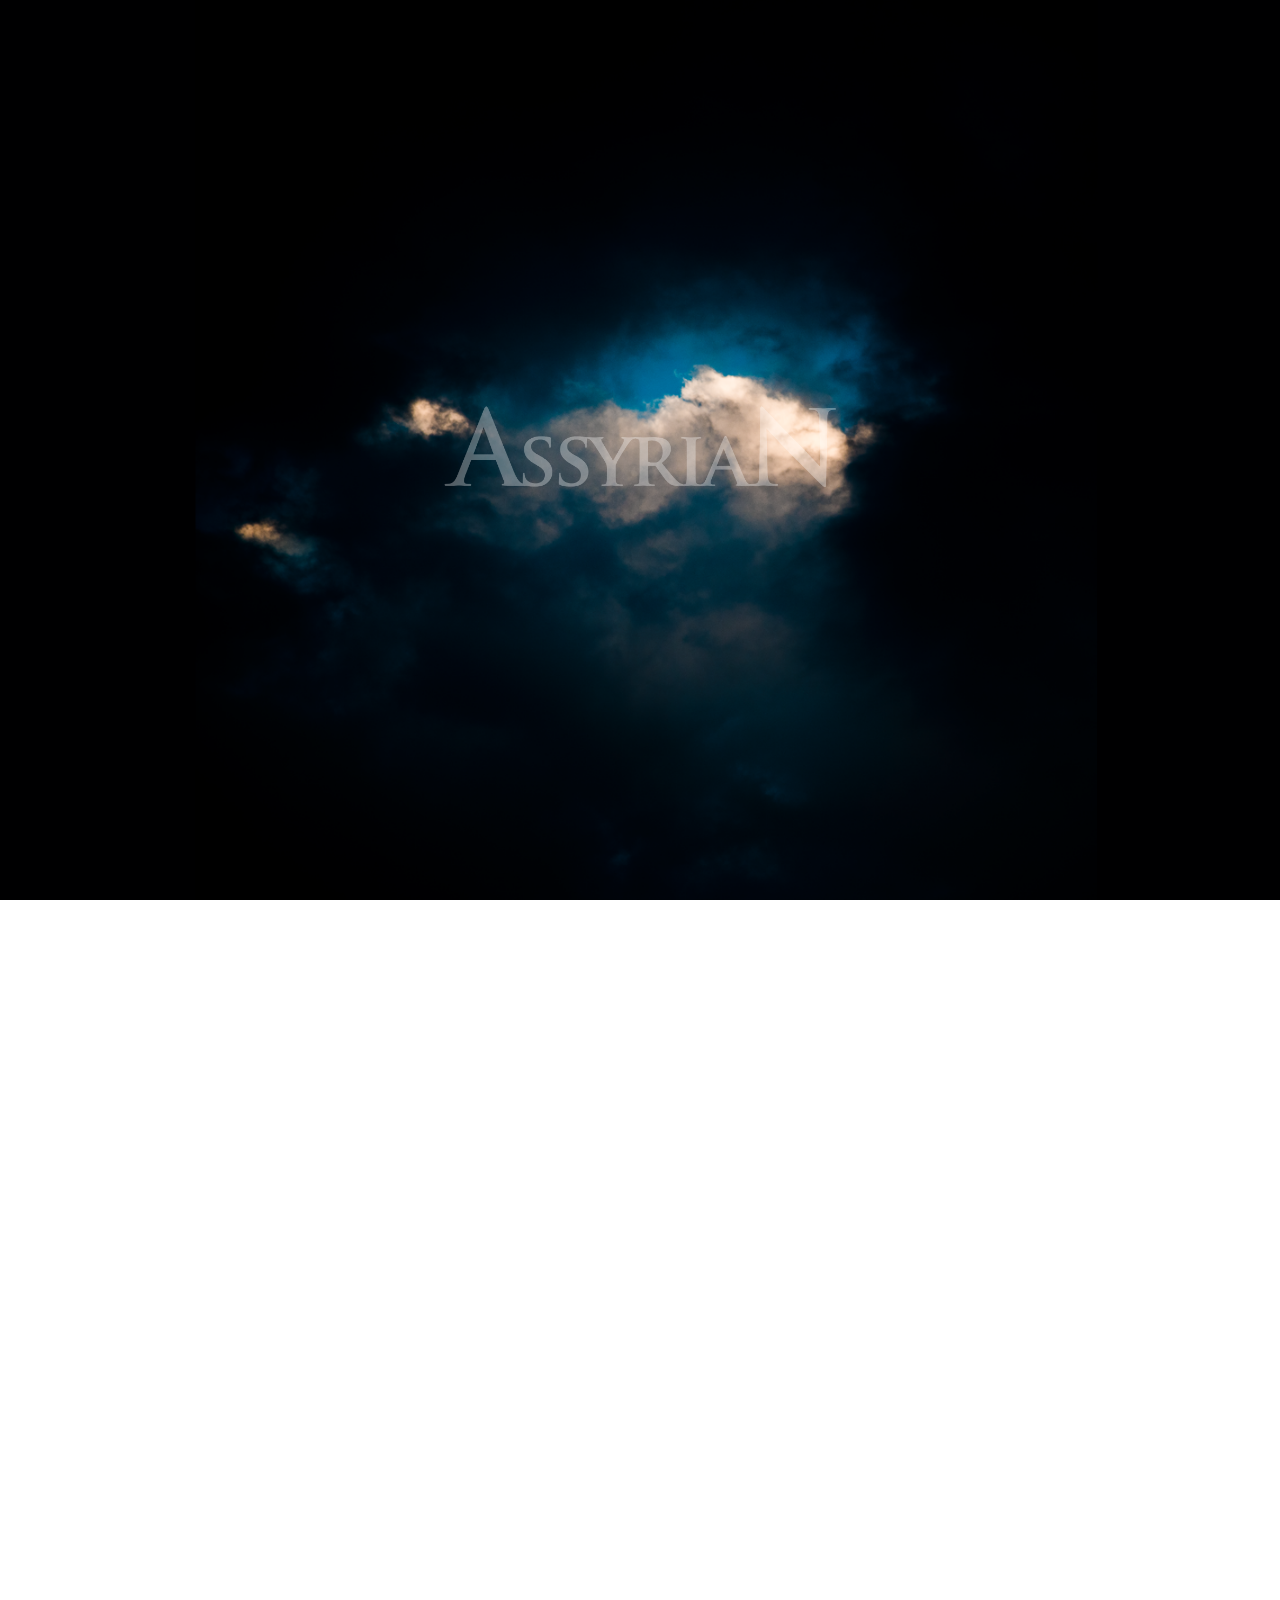
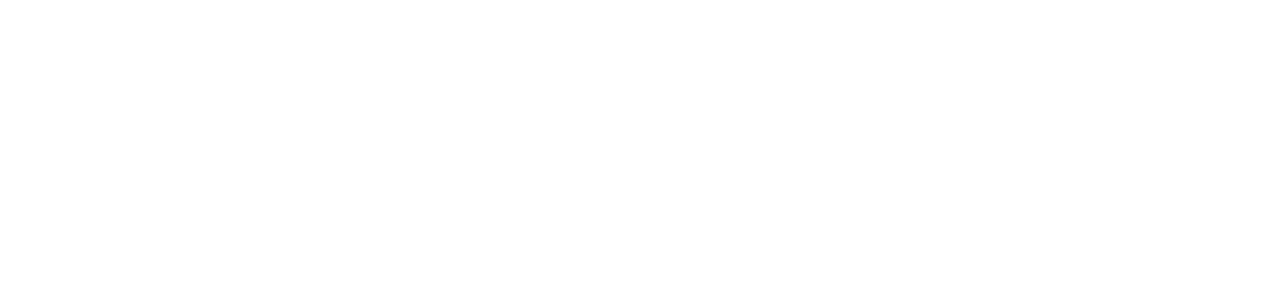
==== commit 12f3e8ae: "re do" ====
--- a/index.html
+++ b/index.html
@@ -2,7 +2,7 @@
 <html class="no-js" lang="en">
     <head>
         <!-- title -->
-        <title>Brando Responsive & Multipurpose OnePage Template - Event</title>
+        <title>Assyrian</title>
         <!-- description -->
         <meta name="description" content="A great collection of creative, responsive, elegant onepage templates for different industries.">
         <!-- keywords -->
@@ -32,6 +32,10 @@
         <link rel="stylesheet" href="css/style.css" />
         <!-- responsive css -->
         <link rel="stylesheet" href="css/responsive.css" />
+
+
+
+        <link href='https://fonts.googleapis.com/css?family=Cinzel:400,700,900' rel='stylesheet' type='text/css'> 
         <!--[if IE]>
             <script src="js/html5shiv.js"></script>
         <![endif]-->
@@ -73,63 +77,61 @@
       ider -->
 
 
-      
+
         <section id="home" class="no-padding parallax2 parallax-fix">
-            <img class="parallax-background-img" src="http://placehold.it/1920x984" alt="" />
-            <div class="opacity-full bg-deep-blue2"></div>
+            <img class="parallax-background-img" src="bg0.png" alt="" />
+            <div class="opacity-full"></div>
             <div class="container full-screen position-relative">
                 <div class="slider-typography text-center">
                     <div class="slider-text-middle-main">
                         <div class="slider-text-middle slider-typography-option6">
-                            <p class="bg-deep-blue display-none-minwidth white-text display-inline-block alt-font text-uppercase margin-three no-margin-top no-margin-lr xs-margin-eleven xs-no-margin-top xs-no-margin-lr">10<sup>th</sup> september 2015</p><br>
-                            <span class="text-uppercase deep-green-text font-weight-600 alt-font">the Annual Conference</span>
-                            <p class="alt-font text-uppercase white-text text-large light-gray-text margin-three no-margin-lr xs-margin-eleven xs-no-margin-top xs-no-margin-lr xs-text-small">Convention Center, Philadelphia, USA</p>
-                            <a href="#register" class="highlight-button-white-border btn btn-medium button letter-spacing-1 inner-link margin-two no-margin-bottom no-margin-lr xs-margin-eleven xs-no-margin-top xs-no-margin-bottom xs-no-margin-lr">Register now!</a>
+                            
+                            <p class="alt-font logf text-uppercase white-text text-large light-gray-text margin-three no-margin-lr xs-margin-eleven xs-no-margin-top xs-no-margin-lr xs-text-small"><a><img src="33logo.png" width="400px" > </a></p>
+                            
                         </div>
                     </div>
                 </div>
             </div>
         </section>
+
+
+
+
+
+
         <section id="about" class="wow fadeIn">
             <div class="container">
                 <div class="row">
                     <div class="col-md-12 col-sm-12 text-center">
-                        <span class="title-medium alt-font font-weight-600 text-uppercase deep-blue-text display-block sm-title-large"><span class="deep-green-text">—</span> About Event</span>
+                        <span class="title-medium alt-font font-weight-600 text-uppercase deep-blue-text display-block sm-title-large"><span class="deep-green-text"></span>Negación</span>
                     </div>
                 </div>
                 <div class="row">
                     <div class="margin-fifteen no-margin-lr no-margin-bottom xs-text-center clearfix">
+                        <div class="col-md-6 band33 col-sm-12">
+                            <iframe style="border: 0; width: 350px; height: 470px;" src="http://bandcamp.com/EmbeddedPlayer/album=3699659349/size=large/bgcol=333333/linkcol=ffffff/tracklist=false/transparent=true/" seamless><a href="http://assyrian.bandcamp.com/album/negaci-n">Negación by Assyrian</a></iframe>
+                        </div>
+
+
                         <div class="col-md-5 col-sm-12">
-                            <span class="text-extra-large margin-eleven no-margin-lr no-margin-top display-inline-block alt-font black-text xs-margin-eleven xs-no-margin-lr xs-no-margin-top">Whatever the level of support you require, we are sure that we will have a package that meets your needs.</span>
-                            <p class="text-medium">Lorem Ipsum is simply dummy text of the printing and typesetting industry. Lorem Ipsum has been the industry's standard dummy text ever since the 1500s. Lorem Ipsum is simply dummy text of the printing and typesetting industry. Lorem Ipsum has been the standard dummy text. Lorem Ipsum is simply dummy text of the printing and typesetting industry. </p>
-                            <a class="highlight-button-black-border btn btn-medium button margin-ten no-margin-lr inner-link" href="#schedule">Check Schedule</a>
-                        </div>
-                        <div class="col-md-6 col-sm-12 col-md-offset-1 sm-padding-five sm-no-padding-lr sm-no-padding-bottom xs-margin-eleven xs-no-margin-lr xs-no-margin-bottom">
-                            <div class="col-md-12 no-padding">
-                                <div class="col-md-6 col-sm-6 xs-margin-nineteen xs-no-margin-lr xs-no-margin-top">
-                                    <i class="icon-flag icon-medium margin-nine no-margin-lr no-margin-top xs-margin-five xs-no-margin-lr xs-no-margin-top"></i>
-                                    <span class="font-weight-600 letter-spacing-1 text-uppercase black-text margin-five no-margin-lr no-margin-top display-block alt-font xs-margin-five xs-no-margin-lr xs-no-margin-top">Money Back Guarantee</span>
-                                    <p class="text-medium width-90 xs-width-100">Lorem Ipsum is simply dummy text of the printing and type setting industry.</p>
-                                </div>
-                                <div class="col-md-6 col-sm-6 xs-margin-nineteen xs-no-margin-lr xs-no-margin-top">
-                                    <i class="icon-clock icon-medium margin-nine no-margin-lr no-margin-top xs-margin-five xs-no-margin-lr xs-no-margin-top"></i>
-                                    <span class="font-weight-600 letter-spacing-1 text-uppercase black-text margin-five no-margin-lr no-margin-top display-block alt-font xs-margin-five xs-no-margin-lr xs-no-margin-top">Save Meeting Times</span>
-                                    <p class="text-medium width-90 xs-width-100">Lorem Ipsum is simply dummy text of the printing and type setting industry.</p>
-                                </div>
-                            </div>
-                            <div class="col-md-12 no-padding">
-                                <div class="col-md-6 col-sm-6 margin-seven no-margin-lr no-margin-bottom xs-margin-nineteen xs-no-margin-lr xs-no-margin-top">
-                                    <i class="icon-calendar icon-medium margin-nine no-margin-lr no-margin-top xs-margin-five xs-no-margin-lr xs-no-margin-top"></i>
-                                    <span class="font-weight-600 letter-spacing-1 text-uppercase black-text margin-five no-margin-lr no-margin-top display-block alt-font xs-margin-five xs-no-margin-lr xs-no-margin-top">Timeline & Schedule</span>
-                                    <p class="text-medium width-90 xs-width-100">Lorem Ipsum is simply dummy text of the printing and type setting industry.</p>
-                                </div>
-                                <div class="col-md-6 col-sm-6 margin-seven no-margin-lr no-margin-bottom ">
-                                    <i class="icon-wine icon-medium margin-nine no-margin-lr no-margin-top xs-margin-five xs-no-margin-lr xs-no-margin-top"></i>
-                                    <span class="font-weight-600 letter-spacing-1 text-uppercase black-text margin-five no-margin-lr no-margin-top display-block alt-font xs-margin-five xs-no-margin-lr xs-no-margin-top">Party After Events</span>
-                                    <p class="text-medium width-90 xs-width-100">Lorem Ipsum is simply dummy text of the printing and type setting industry.</p>
-                                </div>
-                            </div>
-                        </div>
+                            <span class="text-extra-large margin-eleven no-margin-lr no-margin-top display-inline-block alt-font black-text xs-margin-eleven xs-no-margin-lr xs-no-margin-top"><p><strong>DUELO</strong> del latín dolus: dolor, puede ser definido como el proceso por el que atraviesa una persona ante la muerte o pérdida de un ser querido.</p></span>
+                            <p class="text-medium">
+                                Distracción. El azul es el color de la calma, ver el cielo te permite mantenerte tranquilo mientras te preparas interiormente o tomas valor para enfrentar la oscuridad que se avecina. El reconocimiento de la situación o realidad es impensable. Miedo de perder. Incertidumbre.
+                            </p>
+                           
+
+
+
+
+
+
+                        </div>
+
+
+
+
+
+                        
                     </div>
                 </div>
             </div>
@@ -139,98 +141,59 @@
 
 
 
-         <section id="sponsors" class="fix-background fix-background-webkit" style="background-image:url('http://placehold.it/1920x1301');">
-            <div class="opacity-full bg-deep-blue2"></div>
-            <div class="container position-relative">
-                <div class="row">
-                    <div class="col-md-3 col-sm-3 col-xs-6 xs-text-center xs-margin-fifteen xs-no-margin-lr xs-no-margin-top">
-                        <div class="col-md-4 col-sm-5 col-xs-12 no-padding">
-                            <i class="icon-global deep-blue-text title-extra-large-3"></i>
-                        </div>
-                        <div class="col-md-8 col-sm-7 col-xs-12 text-left xs-text-center ">
-                            <span class="timer alt-font font-weight-600 white-text title-extra-large display-block" data-to="780" data-speed="7000"></span>
-                            <span class="text-uppercase alt-font text-small white-text letter-spacing-1">countries</span>
-                        </div>
-                    </div>
-                    <div class="col-md-3 col-sm-3 col-xs-6 xs-text-center xs-margin-fifteen xs-no-margin-lr xs-no-margin-top">
-                        <div class="col-md-4 col-sm-5 col-xs-12 no-padding">
-                            <i class="icon-megaphone deep-blue-text title-extra-large-3"></i>
-                        </div>
-                        <div class="col-md-8 col-sm-7 col-xs-12 text-left xs-text-center ">
-                            <span class="timer alt-font font-weight-600 white-text title-extra-large display-block" data-to="45" data-speed="7000"></span>
-                            <span class="text-uppercase alt-font text-small white-text letter-spacing-1">speakers</span>
-                        </div>
-                    </div>
-                    <div class="col-md-3 col-sm-3 col-xs-6 xs-text-center ">
-                        <div class="col-md-4 col-sm-5 col-xs-12 no-padding">
-                            <i class="icon-chat deep-blue-text title-extra-large-3"></i>
-                        </div>
-                        <div class="col-md-8 col-sm-7 col-xs-12 text-left xs-text-center ">
-                            <span class="timer alt-font font-weight-600 white-text title-extra-large display-block" data-to="320" data-speed="7000"></span>
-                            <span class="text-uppercase alt-font text-small white-text letter-spacing-1">programs</span>
-                        </div>
-                    </div>
-                    <div class="col-md-3 col-sm-3 col-xs-6 xs-text-center ">
-                        <div class="col-md-4 col-sm-5 col-xs-12 no-padding">
-                            <i class="icon-profile-male deep-blue-text title-extra-large-3"></i>
-                        </div>
-                        <div class="col-md-8 col-sm-7 col-xs-12 text-left xs-text-center ">
-                            <span class="timer alt-font font-weight-600 white-text title-extra-large display-block" data-to="990" data-speed="7000"></span>
-                            <span class="text-uppercase alt-font text-small white-text letter-spacing-1">attenders</span>
-                        </div>
-                    </div>
-                </div>
-            </div>
-        </section>
-
-
-
+        
+
+
+ <!-- scro
 
 
 
 
         <section id="schedule" class="wow fadeIn">
             <div class="container">
+            
                 <div class="row">
-                    <div class="col-md-12 col-sm-12 text-center">
-                        <span class="title-medium alt-font font-weight-600 text-uppercase deep-blue-text display-block sm-title-large"><span class="deep-green-text">—</span> Event Schedule</span>
-                    </div>
-                </div>
-                <div class="row">
+
+
                     <div class="margin-ten no-margin-bottom no-margin-lr clearfix">
+                        
                         <div class="col-md-12 col-sm-12 text-center tab-style-4">
-                            <ul class="nav nav-tabs alt-font display-inline-block text-uppercase letter-spacing-1 font-weight-600 xs-width-100 xs-no-border" role="tablist">
-                                <li role="presentation" class="active xs-display-block xs-no-border"><a href="#openingday" aria-controls="openingday" role="tab" data-toggle="tab" class="xs-display-block">Opening Day</a></li>
-                                <li role="presentation" class="xs-display-block xs-no-border"><a href="#secondday" aria-controls="secondday" role="tab" data-toggle="tab" class="xs-display-block">Second Day</a></li>
-                                <li role="presentation" class="xs-display-block xs-no-border"><a href="#thirdday" aria-controls="thirdday" role="tab" data-toggle="tab">Third Day</a></li>
-                                <li role="presentation" class="xs-display-block "><a href="#afterparty" aria-controls="afterparty" role="tab" data-toggle="tab" >After Party</a></li>
-                            </ul>
+                            
                             <div class="tab-content clearfix margin-twelve no-margin-lr no-margin-bottom sm-margin-nine sm-no-margin-lr sm-no-margin-bottom">
                                 <div role="tabpanel" class="tab-pane fade in active" id="openingday">
-                                    <div class="col-md-12 col-sm-12 no-padding">
-                                        <span class="text-extra-large text-uppercase alt-font display-block font-weight-600">26th september 2015</span>
-                                        <span class="text-large text-uppercase alt-font light-gray-text">9:30am - 4:30PM</span>
+                                    <div class="toto  col-md-12 col-sm-12 no-padding">
+                                        <span class="text-extra-large text-uppercase alt-font display-block font-weight-600">Agosto 2016</span>
+                                       
                                         <div class="margin-ten no-margin-lr table">
                                             <table width="100%" border="0">
                                                 <tr>
-                                                    <td class="alt-font text-uppercase xs-display-block"><span class="title-extra-large-2 deep-green-text font-weight-600">01</span></td>
-                                                    <td class="alt-font text-uppercase xs-display-block"><span class="display-block">9:30am - 11:30am</span><span class="light-gray-text">Venue: Auditorium 1</span></td> 
-                                                    <td class="alt-font xs-display-block"><span class="font-weight-600 display-block text-uppercase">Welcome speech and overview</span><span>Eduard Jones - Social Architects, inc.</span></td>
-                                                </tr>
-                                                <tr>
-                                                    <td class="alt-font text-uppercase xs-display-block"><span class="title-extra-large-2 deep-green-text font-weight-600">02</span></td>
-                                                    <td class="alt-font text-uppercase xs-display-block"><span class="display-block">11:30am - 1:00pm</span><span class="light-gray-text">Venue: Auditorium 1</span></td> 
-                                                    <td class="alt-font xs-display-block"><span class="font-weight-600 display-block text-uppercase">Using social services to increse your sales in market</span><span>Clarissa Daniels - Founder of Pear, inc.</span></td>
-                                                </tr>
-                                                <tr>
-                                                    <td class="alt-font text-uppercase xs-display-block"><span class="title-extra-large-2 deep-green-text font-weight-600">03</span></td>
-                                                    <td class="alt-font text-uppercase xs-display-block"><span class="display-block">9:30am - 11:30am</span><span class="light-gray-text">Venue: Auditorium 1</span></td> 
-                                                    <td class="alt-font xs-display-block"><span class="font-weight-600 display-block text-uppercase">Design thinking, Experiences of the Centre for IT</span><span>John Doe- CEO, Microsoft</span></td>
-                                                </tr>
-                                                <tr>
-                                                    <td class="alt-font text-uppercase xs-display-block"><span class="title-extra-large-2 deep-green-text font-weight-600">04</span></td>
-                                                    <td class="alt-font text-uppercase xs-display-block"><span class="display-block">3:00pm - 4:30pm</span><span class="light-gray-text">Venue: Auditorium 1</span></td> 
-                                                    <td class="alt-font xs-display-block"><span class="font-weight-600 display-block text-uppercase">Design for you! Promotion and education of service design</span><span>Eduard Jones - CEO at Crown</span></td>
+                                                    <td class="alt-font text-uppercase xs-display-block"><span class="title-extra-large-2 deep-green-text font-weight-600">06</span></td>
+                                                    <td class="alt-font text-uppercase xs-display-block"><span class="display-block"></span>
+
+                                                    <a href="https://www.facebook.com/foro519/info/?entry_point=page_nav_about_item&tab=page_info" target="blank"><span class="light-gray-text">Nunca nos fuimos</span><a/></td> 
+                                                    <td class="alt-font xs-display-block"><span class="font-weight-600 display-block text-uppercase">FORO 519 <br> 519 colonia las Vegas, 72120 Puebla de Zaragoza</span></td>
+                                                </tr>
+                                                <tr>
+                                                    <td class="alt-font text-uppercase xs-display-block"><span class="title-extra-large-2 deep-green-text font-weight-600">23</span></td>
+                                                    <td class="alt-font text-uppercase xs-display-block"><span class="display-block"></span><a href="https://www.facebook.com/events/252043915178926/" target="blank"><span class="light-gray-text">Macabro Tour Puebla.</span></a></td> 
+                                                    <td class="alt-font xs-display-block"><span class="font-weight-600 display-block text-uppercase">
+
+Gato Calavera<br>
+Insurgentes sur 179 A, Colonia Roma, esquina con Puebla, 06700</span></td>
+                                                </tr>
+                                                <tr>
+                                                    <td class="alt-font text-uppercase xs-display-block"><span class="title-extra-large-2 deep-green-text font-weight-600">24</span></td>
+                                                    <td class="alt-font text-uppercase xs-display-block"><span class="display-block"></span><a href="https://www.facebook.com/events/1617439768568594/" target="blank"><span class="light-gray-text">Macabro Tour Puebla.</span></a></td> 
+                                                    <td class="alt-font xs-display-block"><span class="font-weight-600 display-block text-uppercase">
+Studio 803 <br>
+24 Norte #803 Colonia Humboldt, 72370 Puebla de Zaragoza</span></td>
+                                                </tr>
+                                                <tr>
+                                                    <td class="alt-font text-uppercase xs-display-block"><span class="title-extra-large-2 deep-green-text font-weight-600">25</span></td>
+                                                    <td class="alt-font text-uppercase xs-display-block"><span class="display-block"></span><a href="https://www.facebook.com/events/1003933026381290/" target="blank"><span class="light-gray-text">Macabro Tour Puebla.</span></a></td> 
+                                                    <td class="alt-font xs-display-block"><span class="font-weight-600 display-block text-uppercase">
+La Malquerida Tlaxcala<br>
+Galeana #1 San Gabriel Cuahutla, 90117 Tlaxcala de Xicohténcat</span></td>
                                                 </tr>
                                             </table>
                                         </div>
@@ -303,7 +266,7 @@
                                         <div class="margin-ten no-margin-lr table">
                                             <table width="100%" border="0">
                                                 <tr>
-                                                    <td class="alt-font text-uppercase xs-display-block"><span class="title-extra-large-2 deep-green-text font-weight-600">01</span></td>
+                                                    <td class="alt-font text-uppercase xs-display-block"><span class="title-extra-large-2 deep-green-text font-weight-600">06</span></td>
                                                     <td class="alt-font text-uppercase xs-display-block"><span class="display-block">9:30am - 11:30am</span><span class="light-gray-text">Venue: Auditorium 2</span></td> 
                                                     <td class="alt-font xs-display-block"><span class="font-weight-600 display-block text-uppercase">Speech and overview</span><span>Eduard Jones - Social Architects, inc.</span></td>
                                                 </tr>
@@ -329,10 +292,18 @@
                                  
                             </div>
                         </div>
+
+
+
+
+
                     </div>
                 </div>
             </div>
         </section>
+
+
+         to top -->
 
 
 
@@ -355,14 +326,12 @@
 
         <footer>
             
-            <section class="border-top wow fadeIn padding-seven no-padding-lr">
+            <section class="border-top wow fadeIn doom padding-seven no-padding-lr">
                 <div class="container">
                     <div class="row">
-                        <div class="col-md-12 col-sm-12 center-col text-center">
-                            <a class="btn social-icon button no-letter-spacing no-margin padding-one-half no-padding-tb no-padding-left xs-margin-four no-margin-tb xs-no-padding" href="https://www.facebook.com/" target="_blank"><i class="fa fa-facebook"></i></a><a class="btn social-icon button no-letter-spacing no-margin padding-one-half no-padding-tb no-padding-left xs-margin-four no-margin-tb xs-no-padding" href="https://twitter.com/" target="_blank"><i class="fa fa-twitter"></i></a><a class="btn social-icon button no-letter-spacing no-margin padding-one-half no-padding-tb no-padding-left xs-margin-four no-margin-tb xs-no-padding" href="https://plus.google.com" target="_blank"><i class="fa fa-google-plus"></i></a><a class="btn social-icon button no-letter-spacing no-margin padding-one-half no-padding-tb no-padding-left xs-margin-four no-margin-tb xs-no-padding" href="https://www.youtube.com/" target="_blank"><i class="fa fa-youtube"></i></a><a class="btn social-icon button no-letter-spacing no-margin padding-one-half no-padding-tb no-padding-left xs-margin-four no-margin-tb xs-no-padding" href="https://www.linkedin.com/" target="_blank"><i class="fa fa-linkedin"></i></a><a class="btn social-icon button no-letter-spacing no-margin padding-one-half no-padding-tb no-padding-left xs-margin-four no-margin-tb xs-no-padding" href="https://dribbble.com/" target="_blank"><i class="fa fa-dribbble"></i></a>
-                        </div>
+                        
                         <div class="col-md-12 col-sm-12 text-center">
-                            <span class="text-uppercase alt-font text-extra-small margin-two no-margin-lr no-margin-bottom display-block medium-gray-text">&COPY; 2015 Brando is proudly powered by <a href="http://www.themezaa.com/" target="_blank">ThemeZaa.</a></span>
+                            <span class="text-uppercase alt-font text-extra-small margin-two no-margin-lr no-margin-bottom display-block medium-gray-text">&COPY; Assyrian <a href="http://www.daze.mx/" target="_blank">Powered by Daze Media Studio</a></span>
                         </div>
                     </div>
                 </div>
--- a/css/style.css
+++ b/css/style.css
@@ -59,11 +59,25 @@
 @import url(http://fonts.googleapis.com/css?family=Roboto:400,100,300,500,700,900);
 @import url(http://fonts.googleapis.com/css?family=Montserrat:400,700);
 
+
+.band33{
+    padding-left: 100px !important;
+}
+
+.toto{
+    margin-top: -200px !important;
+}
+
+.doom{
+    background-color: #000 !important;
+    color: #444 !important;
+}
+
 /* ===================================
     Reset
 ====================================== */
 
-body{ font-family: 'Roboto', sans-serif; -webkit-font-smoothing: antialiased;  font-smoothing: antialiased; font-size:13px; color:#626262; line-height:23px; letter-spacing: 0.02em }
+body{ font-family: 'Cinzel', sans-serif; -webkit-font-smoothing: antialiased;  font-smoothing: antialiased; font-size:13px; color:#626262; line-height:23px; letter-spacing: 0.02em }
 a, a:active{ color: #626262; text-decoration: none; }
 a:hover, a:focus{ color: #272727;  text-decoration: none}
 a:focus {outline: none !important; }
@@ -92,6 +106,18 @@
 ::-webkit-scrollbar-thumb:window-inactive { background:rgba(210,210,210,.4) }
 .animated { -moz-transition-duration: 0s !important;  }
 
+
+.logf img{
+    
+}
+
+#about{
+    background-color: #000 !important;
+}
+
+#schedule{
+    background-color: #111 !important;
+}
 /* ===================================
     Typography
 ====================================== */
@@ -123,7 +149,7 @@
 .text-large { font-size: 15px !important; line-height: 22px !important; }
 .text-extra-large { font-size: 18px !important; line-height: 27px !important;  }
 .title-small{ font-size:20px !important; line-height:30px !important;}
-.title-medium{ font-size:24px !important; line-height:28px !important;}
+.title-medium{ font-size:64px !important; line-height:28px !important;}
 .title-large{ font-size:28px !important; line-height:34px !important;}
 .title-extra-large{ font-size:35px !important; line-height:37px !important;}
 .title-extra-large-2{ font-size:45px !important; line-height:45px !important;}
@@ -135,12 +161,12 @@
 .title-big3 { font-size: 150px !important; line-height:150px !important;}
 
 /* text color */
-.white-text{ color:#FFF !important}
+.white-text{ color:#fff !important}
 .magenta-text{ color:#d94378 !important}
 .orange-text{ color:#ff513b !important}
 .deep-orange-text{ color:#d66e4a !important}
 .deep-red-text{ color:#e75e50 !important}
-.black-text{ color:#000 !important}
+.black-text{ color:#fff !important}
 .yellow-text{ color:#fdd947 !important}
 .fast-yellow-text{ color:#fdd947 !important}
 .deep-red-text{ color:#b30000 !important}
@@ -160,9 +186,9 @@
 .transparent-green-text{ color: rgba(0,255,151,.5) !important}
 .fast-green-text{ color: #85eea5 !important}
 .crimson-red-text { color: #e31d3b !important}
-.deep-green-text { color: #1acd7b !important; }
+.deep-green-text { color: #000 !important; }
 .deep-green-dark2-text{color: #6ad5a7 !important;}
-.deep-blue-text { color: #2283d4 !important; }
+.deep-blue-text { color: #111 !important; }
 .turquoise-blue-text {color: #85d4c0 !important;}
 .deep-pink-dark-text { color:#e15276 !important}
 a.light-gray-text:hover { color: #7f7f7f !important}
@@ -210,8 +236,8 @@
 .first-letter-round {background-color: #e6af2a; border-radius: 50%; color: #fff; font-size: 30px; padding: 15px;}
 
 /* font family */
-.alt-font {font-family: 'Montserrat', sans-serif !important;}
-.main-font {font-family: 'Roboto', sans-serif !important;}
+.alt-font {font-family: 'Cinzel', serif;}
+.main-font {font-family: 'Cinzel', serif;}
 
 /* ===================================
     Icon
@@ -594,7 +620,7 @@
 
 
 /* buttons */
-.btn {display: inline-block;  margin-right: 15px; letter-spacing: 1px; border:1px solid transparent; border-radius: 0; text-transform: uppercase; width: auto; font-family: 'Montserrat', sans-serif !important; font-weight: 600 }
+.btn {display: inline-block;  margin-right: 15px; letter-spacing: 1px; border:1px solid transparent; border-radius: 0; text-transform: uppercase; width: auto; font-family: 'Cinzel', serif; font-weight: 600 }
 .btn-round { border-radius:4px !important}
 .btn i { margin-right:5px}
 .btn.btn-large i { font-size: 24px;}
@@ -672,7 +698,7 @@
 .btn-light-black{ border: 2px solid #000; color: #000; background-color: transparent}
 .btn-light-black:hover, .btn-light-black:focus {border: 2px solid #000; background-color: #000; color: #fff}
 
-.button-desc { font-size:30px !important; line-height: 35px; font-family: 'Open Sans', sans-serif; font-weight: 600}
+.button-desc { font-size:30px !important; line-height: 35px; font-family: 'Cinzel', sans-serif; font-weight: 600}
 .button-desc span { display: block; font-size: 18px; font-weight: 400 }
 
 /* reveal button */
@@ -1063,7 +1089,7 @@
 
 /* tab - style 1 */
 .tab-style-1 li { display: inline-block; width: 100%; margin: 0; border-bottom: 1px solid rgba(255,255,255,.1); background: transparent !important}
-.tab-style-1 li.active:after {content:"\f105"; font-family:'FontAwesome'; line-height: 44px;  position: absolute; right: 10px; font-size: 20px; top:0 }
+.tab-style-1 li.active:after {content:"\f105"; font-family:'Cinzel'; line-height: 44px;  position: absolute; right: 10px; font-size: 20px; top:0 }
 .tab-style-1 li a {border-radius: 0; border: none !important; padding: 15px 0}
 .tab-style-1 li.active {border-bottom: 1px solid rgba(255,255,255,.4)}
 .tab-style-1 li.active a, .tab-style-1 li.active a:focus {color: #ababab !important}
@@ -1200,7 +1226,7 @@
 .testimonial-style2 p{ font-size:13px; line-height:22px; color: #828282}
 .testimonial-style2 .name{ font-size:18px; display:block; width:100%; text-transform: uppercase; letter-spacing: 2px; color: #828282}
 .testimonial-style2 img { border-radius: 50%; border: 8px solid rgba(255,255,255,1)}
-.testimonial-style2-img:after {content:"\f10d"; font-family:'FontAwesome'; font-size: 55px; color: #614c45; position: absolute; right: 30px; top: 54px}
+.testimonial-style2-img:after {content:"\f10d"; font-family:'Cinzel'; font-size: 55px; color: #614c45; position: absolute; right: 30px; top: 54px}
 .testimonial-style2 i.icon-extra-small {margin: 0 7px 0 0; font-size: 17px !important}
 
 /* ===================================
@@ -1412,8 +1438,8 @@
 .alert-block { padding:25px;}
 .alert-block p { width:90%}
 
-#success { clear: both; margin: 0 15px 20px; text-align: center; background-color: #fff; border: 2px solid #6dc13a; color: #1a940a;  padding: 10px 0; font-family: 'Montserrat', sans-serif; display: none}
-#success-contact { clear: both; margin: 0 15px 20px; text-align: center; background-color: #fff; border: 2px solid #6dc13a; color: #1a940a;  padding: 10px 0; font-family: 'Montserrat', sans-serif; display: none}
+#success { clear: both; margin: 0 15px 20px; text-align: center; background-color: #fff; border: 2px solid #6dc13a; color: #1a940a;  padding: 10px 0; font-family: 'Cinzel', sans-serif; display: none}
+#success-contact { clear: both; margin: 0 15px 20px; text-align: center; background-color: #fff; border: 2px solid #6dc13a; color: #1a940a;  padding: 10px 0; font-family: 'Cinzel', sans-serif; display: none}
 
 /* ===================================
     Video and sound
@@ -1597,7 +1623,7 @@
 #counter-event .first { border-left: 0px !important;}
 #counter-event .number { font-size: 60px; text-align: center; font-weight: 600; line-height: 65px; }
 #counter-event span { display: block; font-size: 15px; text-align: center; font-weight: 400; text-transform: uppercase }
-.table table td { border-bottom: 1px solid #e5e5e5; border-right: 1px solid #e5e5e5; padding: 30px 35px; border-top: 1px solid #e5e5e5; text-align: left}
+.table table td { border-bottom: 1px solid #000; border-right: 1px solid #000; padding: 30px 35px; border-top: 1px solid #000; text-align: left}
 .table table td:last-child {border-right:none}
 .table table td:first-child {text-align: center}
 .client-logo {height: 60px; vertical-align: middle; display: table-cell}
@@ -1660,7 +1686,7 @@
 .pagination a:first-child:after, .pagination a:last-child:after,.pagination a:nth-child(6):after {content: ""}
 .pagination a.active {color: #fdd947 }
 .blog-image blockquote{border-left: 0 none; margin-bottom: 30px;; padding: 50px;}
-.blog-image blockquote p::before{ color: #000; content: "\f10d"; font-family: "FontAwesome"; font-size: 50px; margin-right: 10px;}
+.blog-image blockquote p::before{ color: #000; content: "\f10d"; font-family: "Cinzel"; font-size: 50px; margin-right: 10px;}
 .fluid-width-video-wrapper{position: relative;}
 .fluid-width-video-wrapper iframe, .fluid-width-video-wrapper object, .fluid-width-video-wrapper embed{height: 100%; position: absolute; top: 0; width: 100%; left: 0;}
 
@@ -1674,16 +1700,16 @@
 
 /* categories */
 .category-list li {border-bottom: 1px solid #e5e5e5; padding: 0 0 12px; margin-bottom: 10px;}
-.category-list li a {font-family: "Montserrat",sans-serif; letter-spacing: 1px; display: inline-block; font-size: 11px; line-height: 20px; text-transform: uppercase}
+.category-list li a {font-family: "Cinzel",sans-serif; letter-spacing: 1px; display: inline-block; font-size: 11px; line-height: 20px; text-transform: uppercase}
 .category-list li:last-child {border-bottom: 0; margin: 0; padding: 0;}
 
 /* popular posts */
 .widget-posts li { border-bottom: 1px solid #e5e5e5; padding: 0 0 8px; margin: 0 0 8px; color: #ababab}
-.widget-posts li a {display: table; font-family: "Montserrat",sans-serif;}
+.widget-posts li a {display: table; font-family: "Cinzel",sans-serif;}
 .widget-posts li:last-child {margin: 0; padding: 0; border-bottom: 0;}
 
 /* tags */
-.tags a{padding: 2px 10px; display: inline-block; color: #373737; font-family: "Montserrat",sans-serif; margin: 0 8px 10px 0; background-color: #f6f6f6; text-transform: uppercase; font-size: 11px; line-height: 20px;}
+.tags a{padding: 2px 10px; display: inline-block; color: #373737; font-family: "Cinzel",sans-serif; margin: 0 8px 10px 0; background-color: #f6f6f6; text-transform: uppercase; font-size: 11px; line-height: 20px;}
 .tags a:hover{background-color: #000; color: #fff !important;} 
 
 /* breadcrumb */
